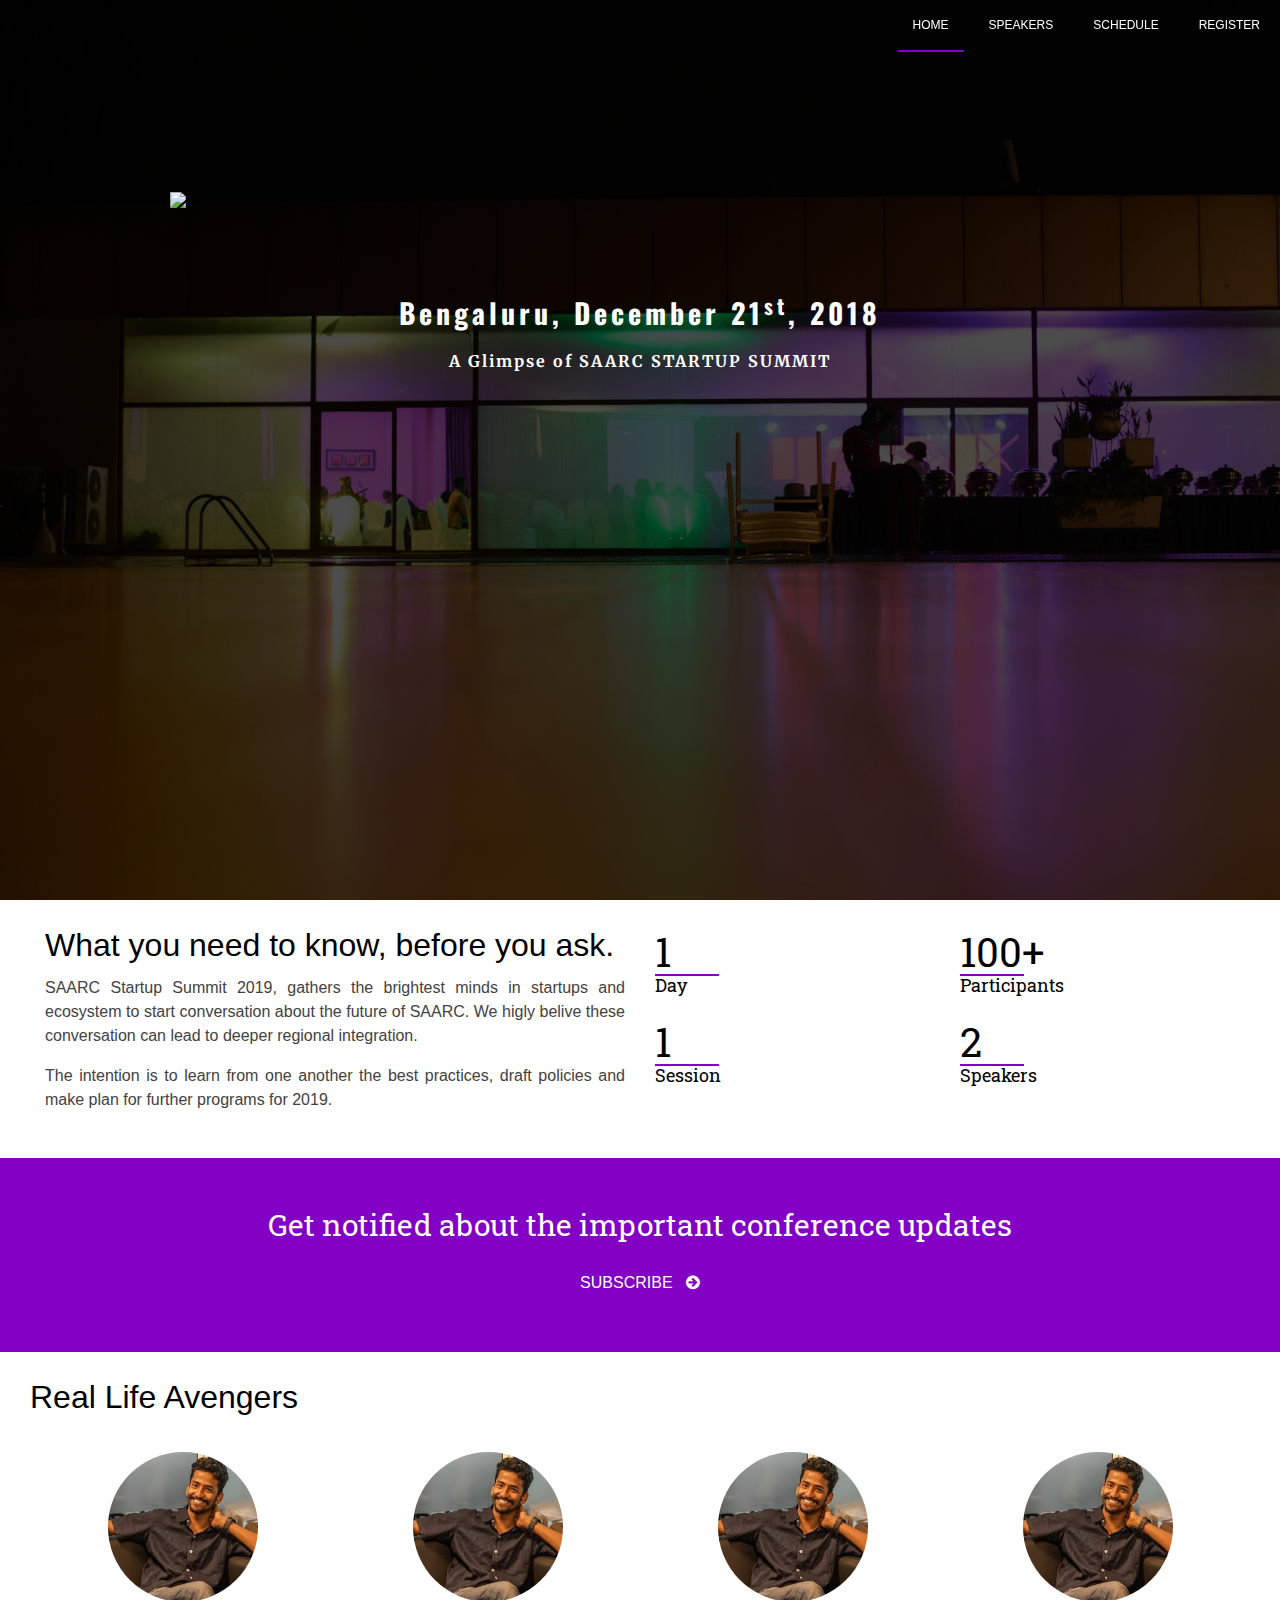
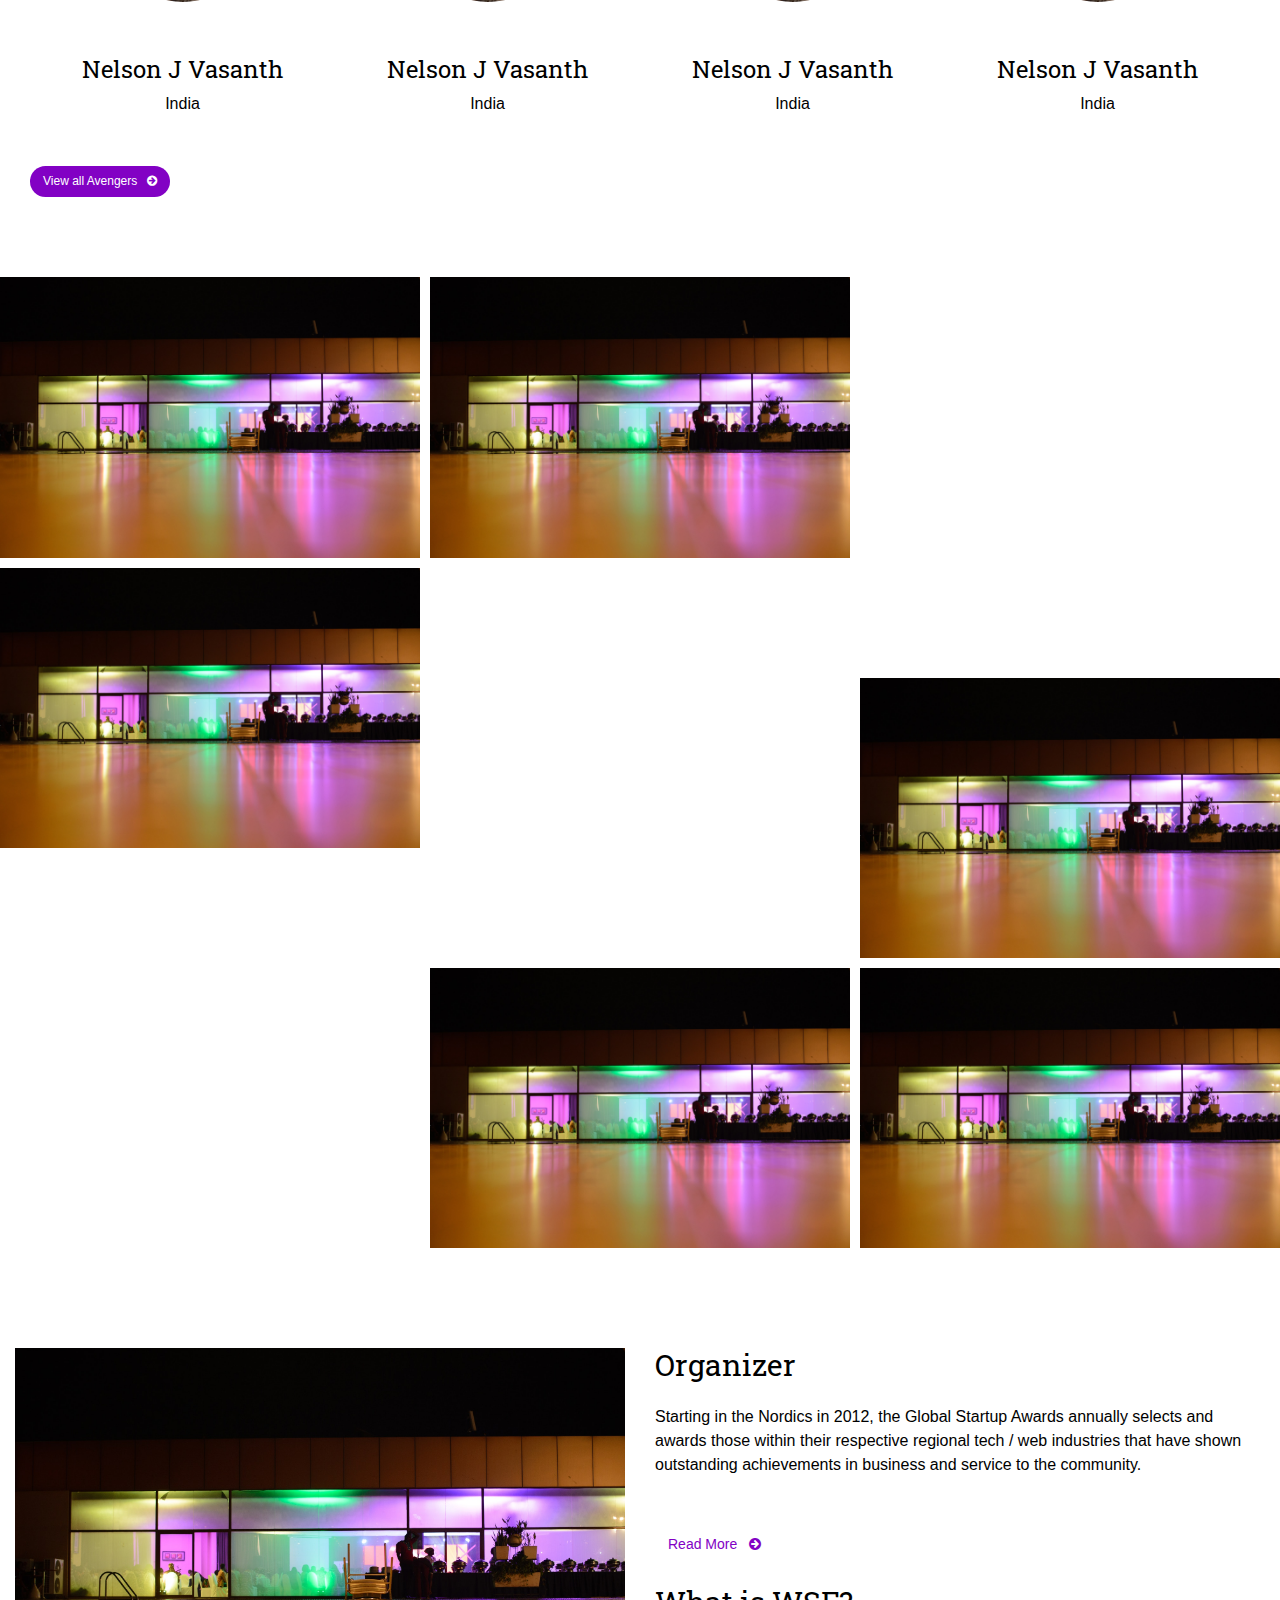
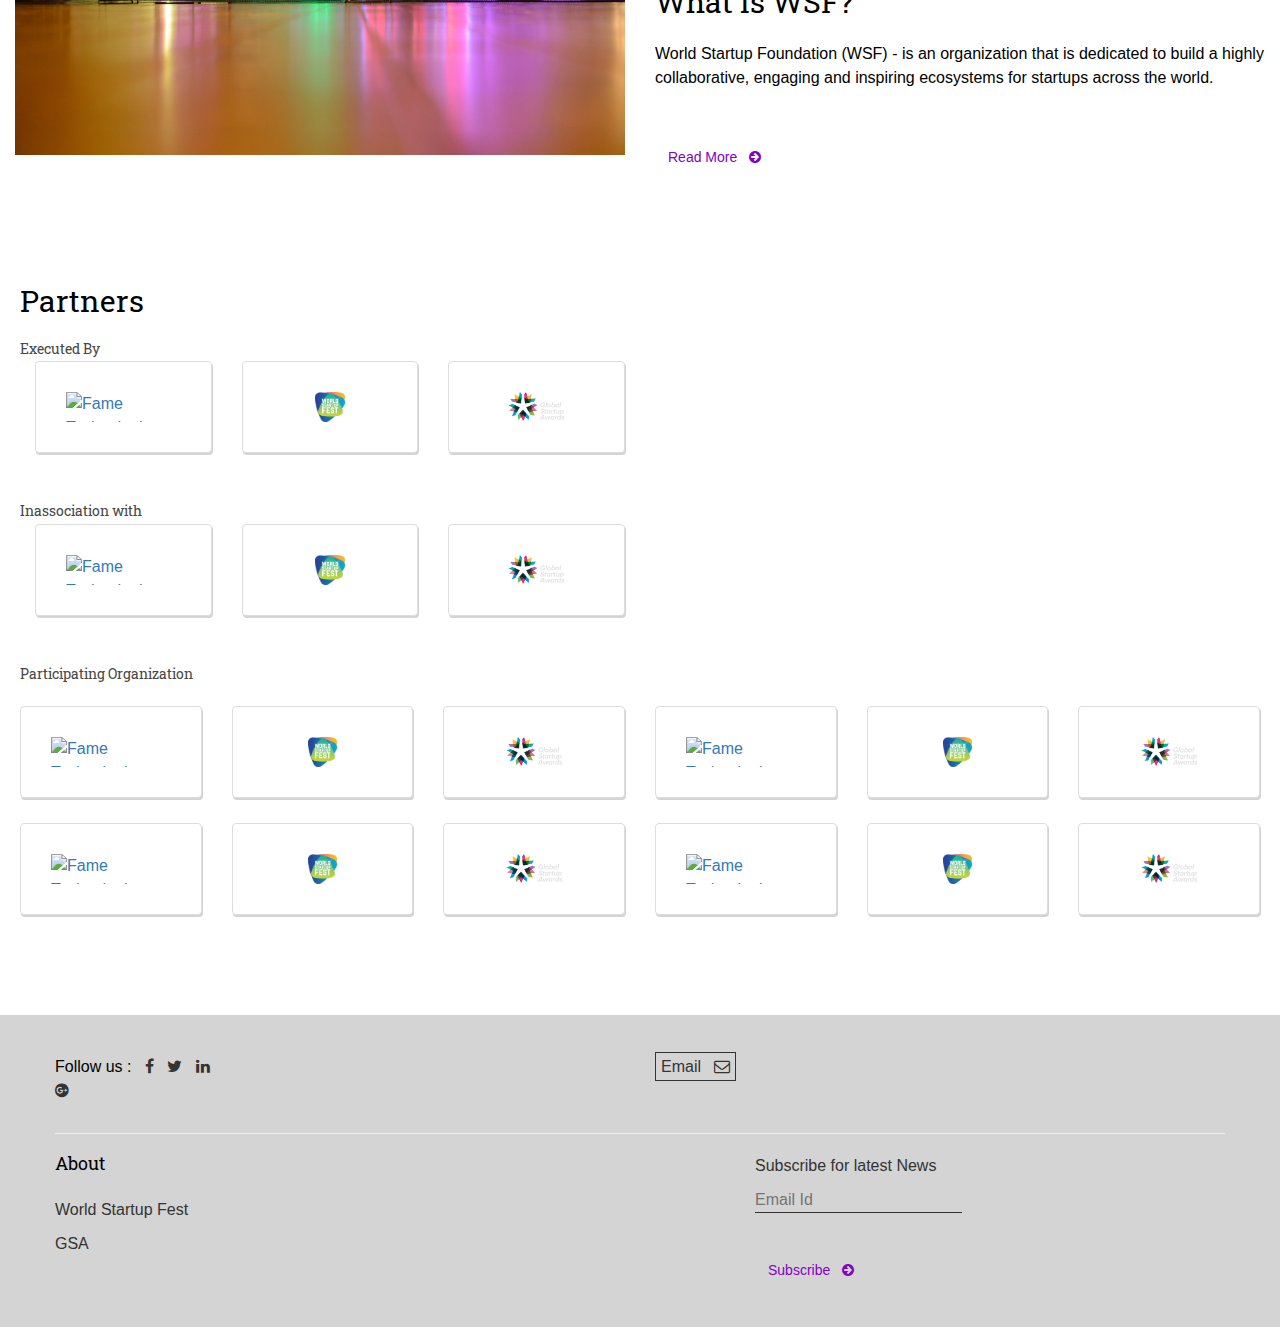
==== index.html @ 5919e517 "test19" ====
<!DOCTYPE html>
<html lang="en">

<head>
    <meta charset="UTF-8">
    <meta name="viewport" content="width=device-width, initial-scale=1.0, user-scalable=no">
    <meta http-equiv="X-UA-Compatible" content="ie=edge">
    <!-- Latest compiled and minified CSS -->
    <link rel="stylesheet" href="https://maxcdn.bootstrapcdn.com/bootstrap/3.3.7/css/bootstrap.min.css" integrity="sha384-BVYiiSIFeK1dGmJRAkycuHAHRg32OmUcww7on3RYdg4Va+PmSTsz/K68vbdEjh4u"
        crossorigin="anonymous">
        <link rel="stylesheet" href="css/style.css">
        <link href="https://stackpath.bootstrapcdn.com/font-awesome/4.7.0/css/font-awesome.min.css" rel="stylesheet" integrity="sha384-wvfXpqpZZVQGK6TAh5PVlGOfQNHSoD2xbE+QkPxCAFlNEevoEH3Sl0sibVcOQVnN" crossorigin="anonymous">
    <title>SAARC STARTUP SUMMIT</title>
    <style type="text/css">
        @import url('https://fonts.googleapis.com/css?family=Unlock');
        @import url('https://fonts.googleapis.com/css?family=Merriweather');
        @import url('https://fonts.googleapis.com/css?family=Oswald');
        *{
            margin: 0px;
            padding: 0px;
        }	
        .header{
            background: linear-gradient(rgba(0,0,0,0.7),rgba(0,0,0,0.7)),url(img/bg.jpeg);
            background-size: cover;
            background-attachment: fixed;
            background-repeat: no-repeat;
            width: 100%;
            height: 100vh;
        }
        .navbar .navbar-brand{
            color: white;
        }
        nav.white .navbar-brand{
            color: black;
        }
        .navbar{
            background-color: transparent;
            border-color: transparent;
        }
        nav.white .navbar-right li a{
            text-transform: uppercase;
            color: black;
            font-family:'Gill Sans', 'Gill Sans MT', Calibri, 'Trebuchet MS', sans-serif; 
            /* font-size: 13px; */
        }
         nav.white{
            background-color: white;
            transition: 0.7s linear;
        }
        .navbar .navbar-right li a{
            text-transform: uppercase;
            color: white;
            font-family:'Gill Sans', 'Gill Sans MT', Calibri, 'Trebuchet MS', sans-serif;
            font-size: 12px;
        }
        .navbar .navbar-right .active a{
            border-bottom: 2px solid #8201C4;
        }
        .navbar .navbar-right a:hover{
            border-bottom: 2px solid #8201C4;
            background-color: transparent;	
        }
        .content .container{
            padding-top: 15%;
        }
        .content .container img{
            margin: auto;
        }
        .content .container p{
            font-size: 28px;
            /* font-family: 'Unlock', cursive; */
            font-family: 'Oswald', sans-serif;
            font-weight: bold;
            display: block;
               padding-bottom: 0.5rem;
            letter-spacing: 4px;
            color: white;
            text-align: center;
        }
        .content .container #sub-text{
            font-family: 'Merriweather', serif;
            font-size: 16px;
            letter-spacing: 2px;
            color: white;
            text-align: center;
        }
        /* Media Queires */
        @media(max-width: 568px){
        .navbar .navbar-brand{
            color: white;
        }
        nav.white .navbar-brand{
            color: black;
        }
        .navbar{
            background-color: transparent;
            border-color: transparent;
        }
        .navbar .icon-bar{
            background-color: white;
            border-color: white;
        }
         nav.white{
            background-color: white;
            transition: 0.7s linear;
             box-shadow: 0 0 5px 0 #333;
        }
    
        nav.white .icon-bar{
            background-color: black;
            border-color: black;
        }
        .navbar .navbar-right li a{
            text-transform: uppercase;
            color: white;
            font-family:'Gill Sans', 'Gill Sans MT', Calibri, 'Trebuchet MS', sans-serif;
            font-size: 16px;
        }
        .content .container{
            padding-top: 40%;
        }
        .content .container img{
            margin: auto;
        }
        .content .container p{
            font-size: 28px;
            /* font-family: 'Unlock', cursive; */
            font-family: 'Oswald', sans-serif;
            font-weight: bold;
            display: block;
               padding-bottom: 0.5rem;
            letter-spacing: 4px;
            color: white;
            text-align: center;
        }
        .content .container #sub-text{
            font-family: 'Merriweather', serif;
            font-size: 16px;
            letter-spacing: 2px;
            color: white;
            text-align: center;
        }	
    }
        </style>
</head>

<body>

   <!-- Start of Header Section -->
	<section class="header">
            <nav class="navbar navbar-expand-lg navbar-fixed-top">
                <div class="container-fluid">
                    <div class="navbar-header">
                        <a class="navbar-brand" href="#">
                            <img src="img/saarclogo.png" style="height:30px" alt="" class="img-responsive">
                        </a>
                        <button type="button" class="navbar-toggle collapsed" data-toggle="collapse" data-target="#bs-example-navbar-collapse-1"
                        aria-expanded="false">
                            <span class="sr-only">Toggle navigation</span>
                            <span class="icon-bar"></span>
                            <span class="icon-bar"></span>
                            <span class="icon-bar"></span>
                        </button>
                    </div>
                    <div class="collapse navbar-collapse" id="bs-example-navbar-collapse-1">
                        <ul class="list-unstyled list-inline nav navbar-nav navbar-right">
                            <li class="active"><a href="#">Home</a></li>
                            <li><a href="speakers.html">Speakers</a></li>
                            <li><a href="schedule.html">Schedule</a></li>
                            <li><a href="">Register</a></li>
                        </ul>
                    </div>
                </div>
            </nav>
            <div class="content">
                <div class="container">
                    <img src="img/saarclogo.png" class="img-responsive img-fluid" style="height:100px">
                    <p>Bengaluru, December 21<sup>st</sup>, 2018</p>
                    <p id="sub-text">A Glimpse of SAARC STARTUP SUMMIT</p>
                </div>
            </div>
        </section>
        <!-- End of Header Section -->

    <!-- Info Section -->
    <section id="info">
        <div class="container-fluid">
            <div class="row">
                <div class="col-md-6">
                    <h1 class="container-title">What you need to know, before you ask.</h1> 
                    <p>SAARC Startup Summit 2019, gathers the brightest minds in startups and ecosystem to start conversation about the future of SAARC. We higly belive these conversation can lead to deeper regional integration.</p>
                    <p>The intention is to learn from one another the best practices, draft policies and make plan for further programs for 2019.</p>
                </div>
                <div class="col-md-6">
                    <div class="row">
                        <div class="col-md-6 col-xs-6">
                            <h1 id="number">1</h1>
                            <h4>Day</h4>
                        </div>
                        <div class="col-md-6 col-xs-6">
                            <h1 id="number">100+</h1>
                            <h4>Participants</h4>
                        </div>
                    </div>
                    <br>
                    <div class="row">
                        <div class="col-md-6 col-xs-6">
                            <h1 id="number">1</h1>
                            <h4>Session</h4>
                        </div>
                        <div class="col-md-6 col-xs-6">
                            <h1 id="number">2</h1>
                            <h4>Speakers</h4>
                        </div>
                    </div>
                </div>
            </div>
        </div>
    </section>
    <!-- End Of Info Section -->

    <!-- Section: Subscription -->
    <section id="subscription" style="padding:50px">
        <h2>Get notified about the important conference updates</h2> <br>
        <a class="btn" href="#subscribe">SUBSCRIBE &nbsp; <i class="fa fa-arrow-circle-right" aria-hidden="true"></i></a>
    </section>
    <!-- Section End: Subscription -->

    <!-- Speakers Section -->
    <section id="speaker">
       <div class="container-fluid">
           <div class="row">
               <h1 class="container-title">Real Life Avengers</h3>
                <div class="col-md-3 col-sm-6 col-xs-12" style="background-size: cover;
                background-position: center center;
                background-repeat: no-repeat;">
                    <img src="img/nelson.jpg" alt="" class="img-responsive" > <br>
                    <img class="img-responsive" src="img/famelogo.png" alt="" style="margin:auto; height: 30px; border-radius: 0 !important">
                    <h3 style="margin-bottom:10px">Nelson J Vasanth</h3>
                    <p>India</p>
                </div>
                <div class="col-md-3 col-sm-6 col-xs-12" style="background-size: cover;
                background-position: center center;
                background-repeat: no-repeat;">
                    <img src="img/nelson.jpg" alt="" class="img-responsive"> <br>
                    <img class="img-responsive" src="img/famelogo.png" alt="" style="margin:auto; height: 30px; border-radius: 0 !important">
                    <h3 style="margin-bottom:10px">Nelson J Vasanth</h3>
                    <p>India</p>
                </div>
                <div class="col-md-3 col-sm-6 col-xs-12" style="background-size: cover;
                background-position: center center;
                background-repeat: no-repeat;">
                    <img src="img/nelson.jpg" alt="" class="img-responsive"> <br>
                    <img class="img-responsive" src="img/famelogo.png" alt="" style="margin:auto; height: 30px; border-radius: 0 !important">
                    <h3 style="margin-bottom:10px">Nelson J Vasanth</h3>
                    <p>India</p>
                </div>
                <div class="col-md-3 col-sm-6 col-xs-12" style="background-size: cover;
                background-position: center center;
                background-repeat: no-repeat;">
                    <img src="img/nelson.jpg" alt="" class="img-responsive"> <br>
                    <img class="img-responsive" src="img/famelogo.png" alt="" style="margin:auto; height: 30px; border-radius: 0 !important">
                    <h3 style="margin-bottom:10px">Nelson J Vasanth</h3>
                    <p>India</p>
                </div>
               <br>
                <a class="btn" href="" style="margin-top:40px">View all Avengers &nbsp; <i class="fa fa-arrow-circle-right" aria-hidden="true"></i></a>
           </div>
       </div>
    </section>
    <!-- End OF Speaker Section -->

    <!-- Gallery Section -->
    <section id="gallery" style="margin:80px 0">
            <div class="wrapper">
                    <div class="one">
                        <img src="img/bg.jpeg" alt="" class="img-responsive">
                    </div>
                    <div class="two">
                            <img src="img/bg.jpeg" alt="" class="img-responsive">
                    </div>
                    <div class="three">
                            <img src="img/bg.jpeg" alt="" class="img-responsive">
                    </div>
                    <div class="four">
                            <img src="img/bg.jpeg" alt="" class="img-responsive">
                    </div>
                    <div class="five">
                            <img src="img/bg.jpeg" alt="" class="img-responsive">
                    </div>
                    <div class="six">
                            <img src="img/bg.jpeg" alt="" class="img-responsive">
                    </div>
                  </div>
    </section>
    <!-- End Of Gallery Section -->

    <!-- Organizer Section -->
    <Section id="organizer">
        <div class="container-fluid">
            <div class="row">
                
                <div class="col-md-6" style="margin-top:20px">
                 <img src="img/bg.jpeg" alt="" class="img-responsive">
                </div>
                
                <div class="col-md-6" style="margin-top:20px">
                    <h2>Organizer</h2>
                    <br>
                    <p>Starting in the Nordics in 2012, the Global Startup Awards annually selects and awards those within their respective regional tech / web industries that have shown outstanding achievements in business and service to the community.</p>
                    <a class="btn" href="http://www.globalstartupawards.com/" target="_blank" style="margin-top:40px; text-decoration: none; color:#8201C4">Read More &nbsp; <i class="fa fa-arrow-circle-right" aria-hidden="true"></i></a>
                    <br><br>
                    <h2>What is WSF?</h2>
                    <br>
                    <p>World Startup Foundation (WSF) - is an organization that is dedicated to build a highly collaborative, engaging and inspiring ecosystems for startups across the world.</p>
                    <a class="btn" href="http://worldstartupfest.com/" target="_blank" style="margin-top:40px; text-decoration: none; color:#8201C4">Read More &nbsp; <i class="fa fa-arrow-circle-right" aria-hidden="true"></i></a>
                </div>
            </div>
        </div>
    </Section>
    <!-- End OF Organizer Section -->

    <!-- Partners Section -->
    <section id="partners" style="margin:80px 20px">
        <div class="container-fluid">
            <div class="row" style="margin-top: 30px">
                <h2>Partners</h2> <br>
                <h5 style="color:#474747">Executed By</h5>
                <div class="col-md-2 col-sm-6 col-xs-6" style="margin-top:5px">
                        <a href="http://fametechnologies.in/" target="_blank"><div class="panel panel-default" style="align-items:center; padding:30px">
                      <img class="img-responsive" style="height:30px; margin:auto" src="img/famelogo.png" alt="Fame Technologies">
                    </div></a>
                </div>
                <div class="col-md-2 col-sm-6 col-xs-6" style="margin-top:5px">
                        <a href="http://worldstartupfest.com/" target="_blank">   <div class="panel panel-default" style="align-items:center; padding:30px">
                            <img class="img-responsive" style="height:30px; margin:auto" src="img/wsf.png" alt="World Startup Fest">
                        </div></a>
                    </div>
                    <div class="col-md-2 col-sm-6 col-xs-6" style="margin-top:5px">
                            <a href="http://www.globalstartupawards.com/" target="_blank">   <div class="panel panel-default" style="align-items:center; padding:30px">
                                    <img class="img-responsive" style="height:30px; margin:auto" src="img/gsa.png" alt="World Startup Fest">
                                </div></a>
                        </div>
            </div>
            <div class="row" style="margin-top: 30px">
                  
                    <h5 style="color:#474747">Inassociation with</h5>
                    <div class="col-md-2 col-sm-6 col-xs-6" style="margin-top:5px">
                            <a href="http://fametechnologies.in/" target="_blank"><div class="panel panel-default" style="align-items:center; padding:30px">
                          <img class="img-responsive" style="height:30px; margin:auto" src="img/famelogo.png" alt="Fame Technologies">
                        </div></a>
                    </div>
                    <div class="col-md-2 col-sm-6 col-xs-6" style="margin-top:5px">
                            <a href="http://worldstartupfest.com/" target="_blank">   <div class="panel panel-default" style="align-items:center; padding:30px">
                                <img class="img-responsive" style="height:30px; margin:auto" src="img/wsf.png" alt="World Startup Fest">
                            </div></a>
                        </div>
                        <div class="col-md-2 col-sm-6 col-xs-6" style="margin-top:5px">
                                <a href="http://www.globalstartupawards.com/" target="_blank">   <div class="panel panel-default" style="align-items:center; padding:30px">
                                        <img class="img-responsive" style="height:30px; margin:auto" src="img/gsa.png" alt="World Startup Fest">
                                    </div></a>
                            </div>
                </div>
                <div class="row" style="margin-top: 30px">
                  
                        <h5 style="color:#474747">Participating Organization</h5>
                        <div class="row" style="margin-top:20px">
                        <div class="col-md-2 col-sm-6 col-xs-6" style="margin-top:5px">
                                <a href="http://fametechnologies.in/" target="_blank"><div class="panel panel-default" style="align-items:center; padding:30px">
                              <img class="img-responsive" style="height:30px; margin:auto" src="img/famelogo.png" alt="Fame Technologies">
                            </div></a>
                        </div>
                        <div class="col-md-2 col-sm-6 col-xs-6" style="margin-top:5px">
                                <a href="http://worldstartupfest.com/" target="_blank">   <div class="panel panel-default" style="align-items:center; padding:30px">
                                    <img class="img-responsive" style="height:30px; margin:auto" src="img/wsf.png" alt="World Startup Fest">
                                </div></a>
                            </div>
                            <div class="col-md-2 col-sm-6 col-xs-6" style="margin-top:5px">
                                    <a href="http://www.globalstartupawards.com/" target="_blank">   <div class="panel panel-default" style="align-items:center; padding:30px">
                                            <img class="img-responsive" style="height:30px; margin:auto" src="img/gsa.png" alt="World Startup Fest">
                                        </div></a>
                                </div>
                                <div class="col-md-2 col-sm-6 col-xs-6" style="margin-top:5px">
                                        <a href="http://fametechnologies.in/" target="_blank"><div class="panel panel-default" style="align-items:center; padding:30px">
                                      <img class="img-responsive" style="height:30px; margin:auto" src="img/famelogo.png" alt="Fame Technologies">
                                    </div></a>
                                </div>
                                <div class="col-md-2 col-sm-6 col-xs-6" style="margin-top:5px">
                                        <a href="http://worldstartupfest.com/" target="_blank">   <div class="panel panel-default" style="align-items:center; padding:30px">
                                            <img class="img-responsive" style="height:30px; margin:auto" src="img/wsf.png" alt="World Startup Fest">
                                        </div></a>
                                    </div>
                                    <div class="col-md-2 col-sm-6 col-xs-6" style="margin-top:5px">
                                            <a href="http://www.globalstartupawards.com/" target="_blank">   <div class="panel panel-default" style="align-items:center; padding:30px">
                                                    <img class="img-responsive" style="height:30px; margin:auto" src="img/gsa.png" alt="World Startup Fest">
                                                </div></a>
                                        </div>
                                    </div>
                                    <div class="row">
                                            <div class="col-md-2 col-sm-6 col-xs-6" style="margin-top:5px">
                                                    <a href="http://fametechnologies.in/" target="_blank"><div class="panel panel-default" style="align-items:center; padding:30px">
                                                  <img class="img-responsive" style="height:30px; margin:auto" src="img/famelogo.png" alt="Fame Technologies">
                                                </div></a>
                                            </div>
                                            <div class="col-md-2 col-sm-6 col-xs-6" style="margin-top:5px">
                                                    <a href="http://worldstartupfest.com/" target="_blank">   <div class="panel panel-default" style="align-items:center; padding:30px">
                                                        <img class="img-responsive" style="height:30px; margin:auto" src="img/wsf.png" alt="World Startup Fest">
                                                    </div></a>
                                                </div>
                                                <div class="col-md-2 col-sm-6 col-xs-6" style="margin-top:5px">
                                                        <a href="http://www.globalstartupawards.com/" target="_blank">   <div class="panel panel-default" style="align-items:center; padding:30px">
                                                                <img class="img-responsive" style="height:30px; margin:auto" src="img/gsa.png" alt="World Startup Fest">
                                                            </div></a>
                                                    </div>
                                                    <div class="col-md-2 col-sm-6 col-xs-6" style="margin-top:5px">
                                                            <a href="http://fametechnologies.in/" target="_blank"><div class="panel panel-default" style="align-items:center; padding:30px">
                                                          <img class="img-responsive" style="height:30px; margin:auto" src="img/famelogo.png" alt="Fame Technologies">
                                                        </div></a>
                                                    </div>
                                                    <div class="col-md-2 col-sm-6 col-xs-6" style="margin-top:5px">
                                                            <a href="http://worldstartupfest.com/" target="_blank">   <div class="panel panel-default" style="align-items:center; padding:30px">
                                                                <img class="img-responsive" style="height:30px; margin:auto" src="img/wsf.png" alt="World Startup Fest">
                                                            </div></a>
                                                        </div>
                                                        <div class="col-md-2 col-sm-6 col-xs-6" style="margin-top:5px">
                                                                <a href="http://www.globalstartupawards.com/" target="_blank">   <div class="panel panel-default" style="align-items:center; padding:30px">
                                                                        <img class="img-responsive" style="height:30px; margin:auto" src="img/gsa.png" alt="World Startup Fest">
                                                                    </div></a>
                                                            </div>
                                                        </div>
                    </div>
        </div>
    </section>
    <!-- End Of Partners Section -->

    <!-- Footer Section -->
    <section id="footer" style="margin-bottom:0">
        <div class="container-fluid">
            <div class="row">
                <div class="col-md-2">
                    <p style="font-family:'Gill Sans', 'Gill Sans MT', Calibri, 'Trebuchet MS', sans-serif">Follow us : &nbsp; <a href="#"><i class="fa fa-facebook" aria-hidden="true"></i></a> &nbsp; <a href="#"><i class="fa fa-twitter" aria-hidden="true"></i></a> &nbsp; <a href="#"><i class="fa fa-linkedin" aria-hidden="true"></i></a> &nbsp; <a href="#"><i class="fa fa-google-plus-official" aria-hidden="true"></i></a> &nbsp; &nbsp;</p>
                    
                </div>
                <div class="col-md-2"></div>
                <div class="col-md-2"></div>
                <div class="col-md-2">
                    <p class="mail"><a href="mailto:hkhudania@gmail.com" target="_top">Email &nbsp; <i class="fa fa-envelope-o" aria-hidden="true"></i></a></p>
                </div>
            </div>
            <hr>
            <div class="row">
                <div class="col-md-4">
                    <h4>About</h4> <br>
                    <p><a href="">World Startup Fest</a></p>
                    <p><a href="">GSA</a></p>
                </div>
                <div class="col-md-3"></div>
                <div class="col-md-5">
                    <p style="color:#333;">Subscribe for latest News</p>
                    <input id="subscribe" type="email" name="email" id="email" placeholder="Email Id"> <br>
                    <a class="btn" href="#" target="_blank" style="margin-top:40px; text-decoration: none; color:#8201C4">Subscribe &nbsp; <i class="fa fa-arrow-circle-right" aria-hidden="true"></i></a>
                </div>
            </div>
        </div>
    </section>
    <!-- End Of Footer Section -->



    <!-- jQuery (necessary for Bootstrap's JavaScript plugins) -->
    <script src="https://ajax.googleapis.com/ajax/libs/jquery/1.12.4/jquery.min.js"></script>
    <!-- Latest compiled and minified JavaScript -->
    <script src="https://maxcdn.bootstrapcdn.com/bootstrap/3.3.7/js/bootstrap.min.js" integrity="sha384-Tc5IQib027qvyjSMfHjOMaLkfuWVxZxUPnCJA7l2mCWNIpG9mGCD8wGNIcPD7Txa"
        crossorigin="anonymous"></script>
        <script type="text/javascript">
            $(document).ready(function(){
                $(window).scroll(function() {
                  if ($(document).scrollTop() > 50) {
                    $('.navbar').addClass('white');
                  } else {
                    $('.navbar').removeClass('white');
                  }
            });
            });
            
    
        </script>    

</body>

</html>
---- css/style.css ----
@import url('https://fonts.googleapis.com/css?family=Unlock');
@import url('https://fonts.googleapis.com/css?family=Merriweather');
@import url('https://fonts.googleapis.com/css?family=Oswald');
@import url('https://fonts.googleapis.com/css?family=Roboto+Slab');


*{
    box-sizing: border-box;
}

*, *::after, *::before{
    box-sizing: border-box;
    -moz-osx-font-smoothing: grayscale;
    -webkit-font-smoothing: antialiased;
}

body{
    margin:0;
    /* font-family: 'Segoe UI', Tahoma, Geneva, Verdana, sans-serif; */
    /* font-size: 1rem; */
   
    color: #000;
    overflow-x: hidden;
    font-family: 'Roboto', 'Helvetica Neue', Helvetica, Arial, sans-serif;
    font-size: 16px;
    line-height: 1.5;
}

h1,h2,h3,h4,h5{
    margin: 0;
    font-family: 'Roboto Slab', serif;
    font-weight: normal;
}

section{
    margin-bottom: 30px;
}

/* Header Image CSS */
header{
    margin-bottom: 50px !important;
}
.v-header{
    height: 100vh;
    display: flex;
    align-items: center;
    color: #fff;
}

.container{
    max-width: 960px;
    padding-left: 1rem;
    padding-right: 1rem;
    margin: auto;
    text-align: center;
}

.fullscreen-video-wrap{
    position: absolute;
    top:0;
    left: 0;
    width: 100%;
    height: 100vh;
    overflow: hidden;

}

.fullscreen-video-wrap img{
    width: 100vw;
    height: 100vh;
    

}

.header-overlay{
    height: 100vh;
    width: 100vw;
    position: absolute;
    top: 0;
    left: 0;
    background: #333;
    z-index: 1;
    opacity: 0.80;

}

.header-content{
    z-index: 2;
   
}

.header-content h1{
    font-size: 50px;
    margin-bottom: 0;
}


.header-content p{
    font-size: 28px;
    /* font-family: 'Unlock', cursive; */
    font-family: 'Oswald', sans-serif;
    font-weight: bold;
    display: block;
    padding-bottom: 0.5rem;
    letter-spacing: 4px
}

.header-content #sub-text{
    font-family: 'Merriweather', serif;
    font-size: 16px;
    letter-spacing: 2px
}

/* End Of Header Image CSS */

/* Info Section */
#info .container-fluid, #speaker .container-fluid{
    text-align: justify !important;
    margin: 0 30px;
}
.container-title{
    margin-bottom: 24px;
    padding: 0;
    font-size: 32px;
    line-height: 30px;
    font-weight: 500;
    margin: 0;
    font-family: "Product Sans", arial, sans-serif;
    
}

#info p{
    display: block;
    margin-block-start: 1em;
    margin-block-end: 1em;
    margin-inline-start: 0px;
    margin-inline-end: 0px;
    color: #424242;

}

#number{
    font-size: 40px;
    color: #000;
}

#number::after{
    content: "";
    display: block;
    height: 2px;
    width: 64px;
    background-color: #8201C4

}
/* End of Info Section */

/* Subscription Section */
#subscription{
    background-color: #8201C4;
    padding: 30px;
    color: #fff;
    text-align: center;
}

#subscription a{
    text-decoration: none;
    color:#fff;
    font-size: 16px;
    font-family: 'Segoe UI', Tahoma, Geneva, Verdana, sans-serif
}

#subscription a:hover{
    text-decoration: none;
    color:#fff;
    border: 1px solid #333;
    font-size: 16px;
    font-family: 'Segoe UI', Tahoma, Geneva, Verdana, sans-serif
}
/* End Of Subscription Section */

/* Speakers */
#speaker .col-md-3, #speaker .col-xs-6{
    margin-top:40px;
}

#speaker img{
    border-radius:50%; 
    height: 150px; 
    margin:auto
}

#speaker h3, #speaker p{
    text-align: center;
}

#speaker .btn{
    text-decoration: none;
    color:#fff;
    background-color: #8201C4;
    border-radius: 40px;
    font-size: 12px;
    font-family: 'Segoe UI', Tahoma, Geneva, Verdana, sans-serif
}



@media(max-width:400px){
    #speaker img{
        height:120px
    }
}
/* End Of Speakers */

/* Gallery */
.wrapper {
    display: grid;
    grid-template-columns: repeat(3, 1fr);
    grid-gap: 10px;
    grid-auto-rows: minmax(100px, auto);
  }
  .one {
    grid-column: 1 / 2;
    grid-row: 1;
  }
  .two { 
    grid-column: 2 / 2;
    grid-row: 1;
  }
  .three {
    grid-column: 1;
    grid-row: 2 / 5;
  }
  .four {
    grid-column: 3;
    grid-row: 3;
  }
  .five {
    grid-column: 2;
    grid-row: 4;
  }
  .six {
    grid-column: 3;
    grid-row: 4;
  }
/* End Of Gallery */

/* Partners */

#partners a .panel{
    box-shadow: #d4d4d4 1px 2px;
}

#partners a .panel:hover{
    box-shadow: #b3b3b3 2px 4px;
}



/* End Of Partners */

/* Footer Section */
#footer{
    background: #d4d4d4;
    padding:40px
}

#footer .mail a{
    color:#333; 
    font-family:'Gill Sans', 'Gill Sans MT', Calibri, 'Trebuchet MS', sans-serif; 
    text-decoration: none; 
    border:1px #333 solid; 
    padding: 5px;
}

#footer .mail a:hover{
    color:#8201C4; 
    border:2px #8201C4 solid; 
    background: #d4d4d4;
    text-decoration: none;
   
}

#footer p a{
    
    text-decoration: none;
    color: #333
}

#footer p a:hover{
    text-decoration: underline;
}

#footer input{
    border: 0;
    outline: 0;
    background: transparent;
    border-bottom: 1px solid #333;
}
/* End Of Footer Section */


/* Speaker Page */

.speaker_page .panel{
    box-shadow: #d4d4d4 1px 2px;
}

.speaker_page .panel:hover{
    box-shadow: #d4d4d4 2px 2px 2px 2px;
}

/* End Of Speaker Page */



.session-icon {
    --iron-icon-width: 88px;
    --iron-icon-height: 88px;
    --iron-icon-fill-color: var(--border-light-color);
    position: absolute;
    right: 40px;
    bottom: -4px;
}
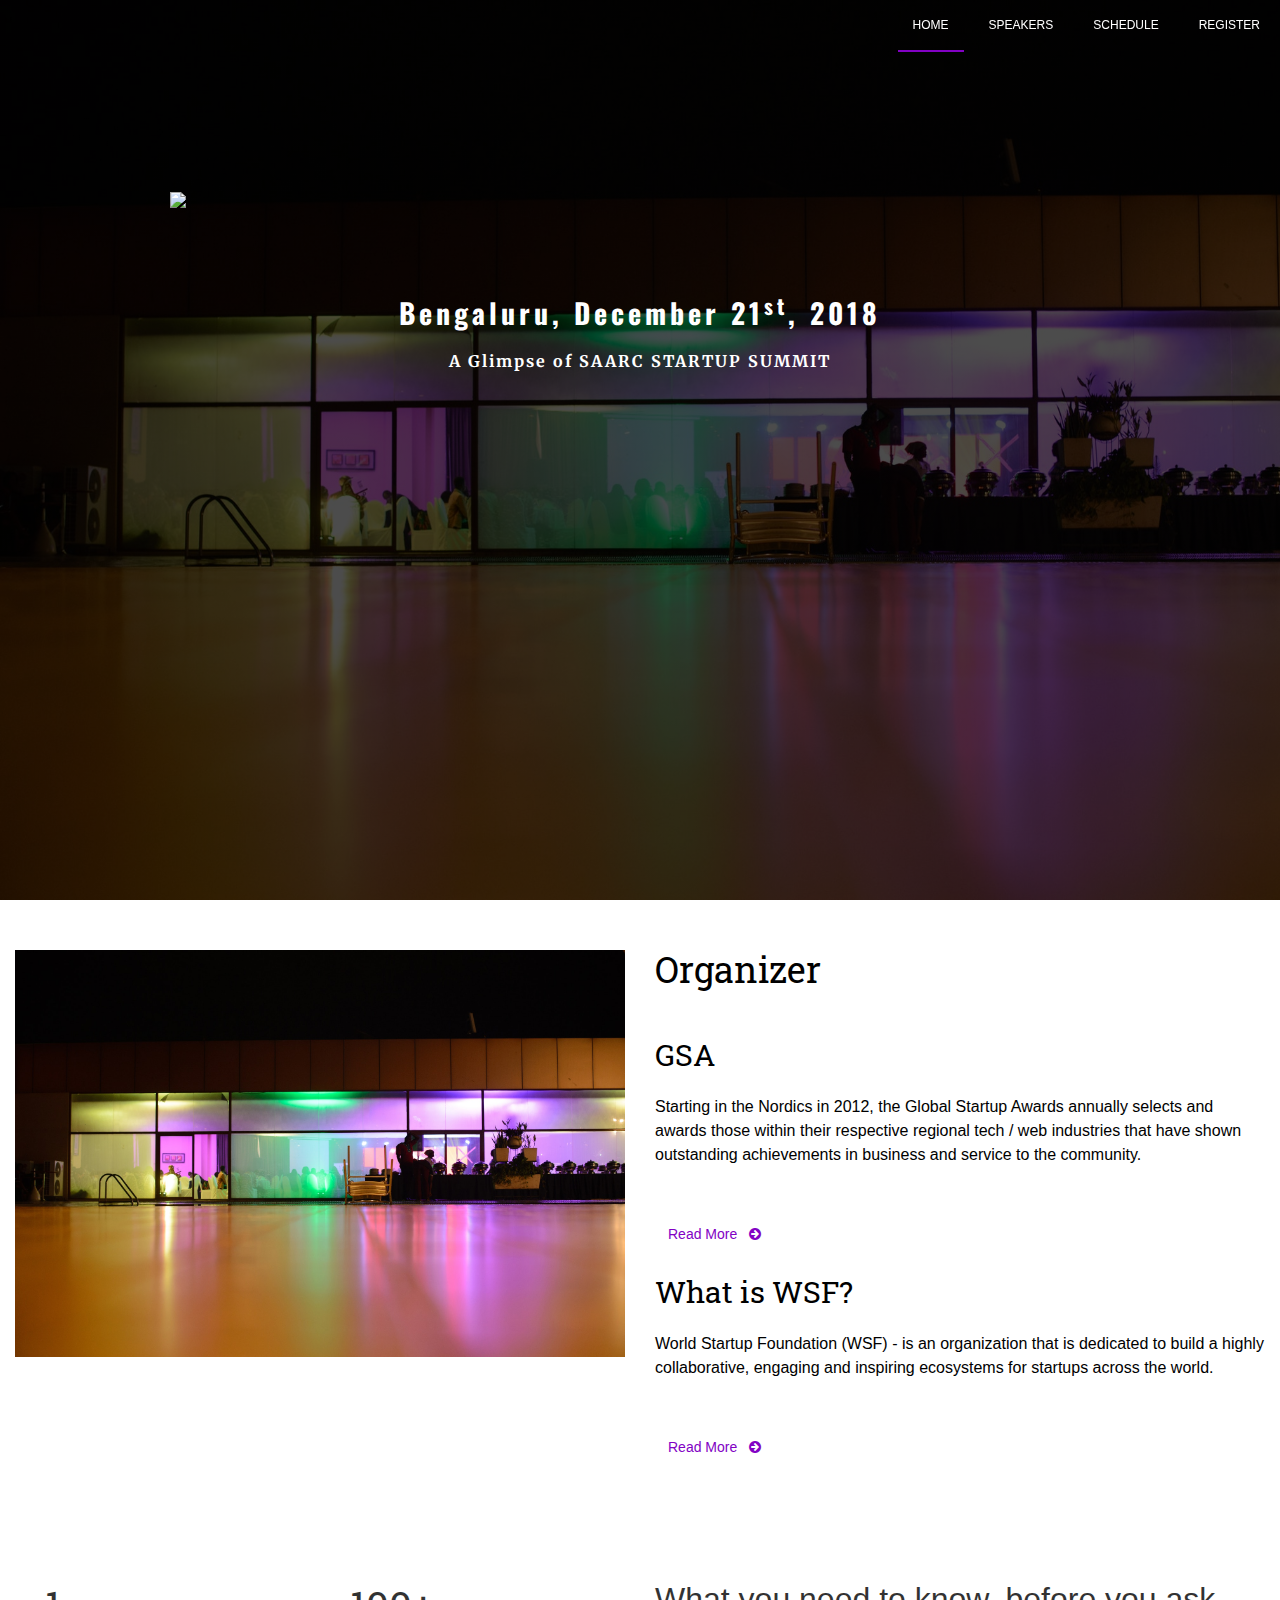
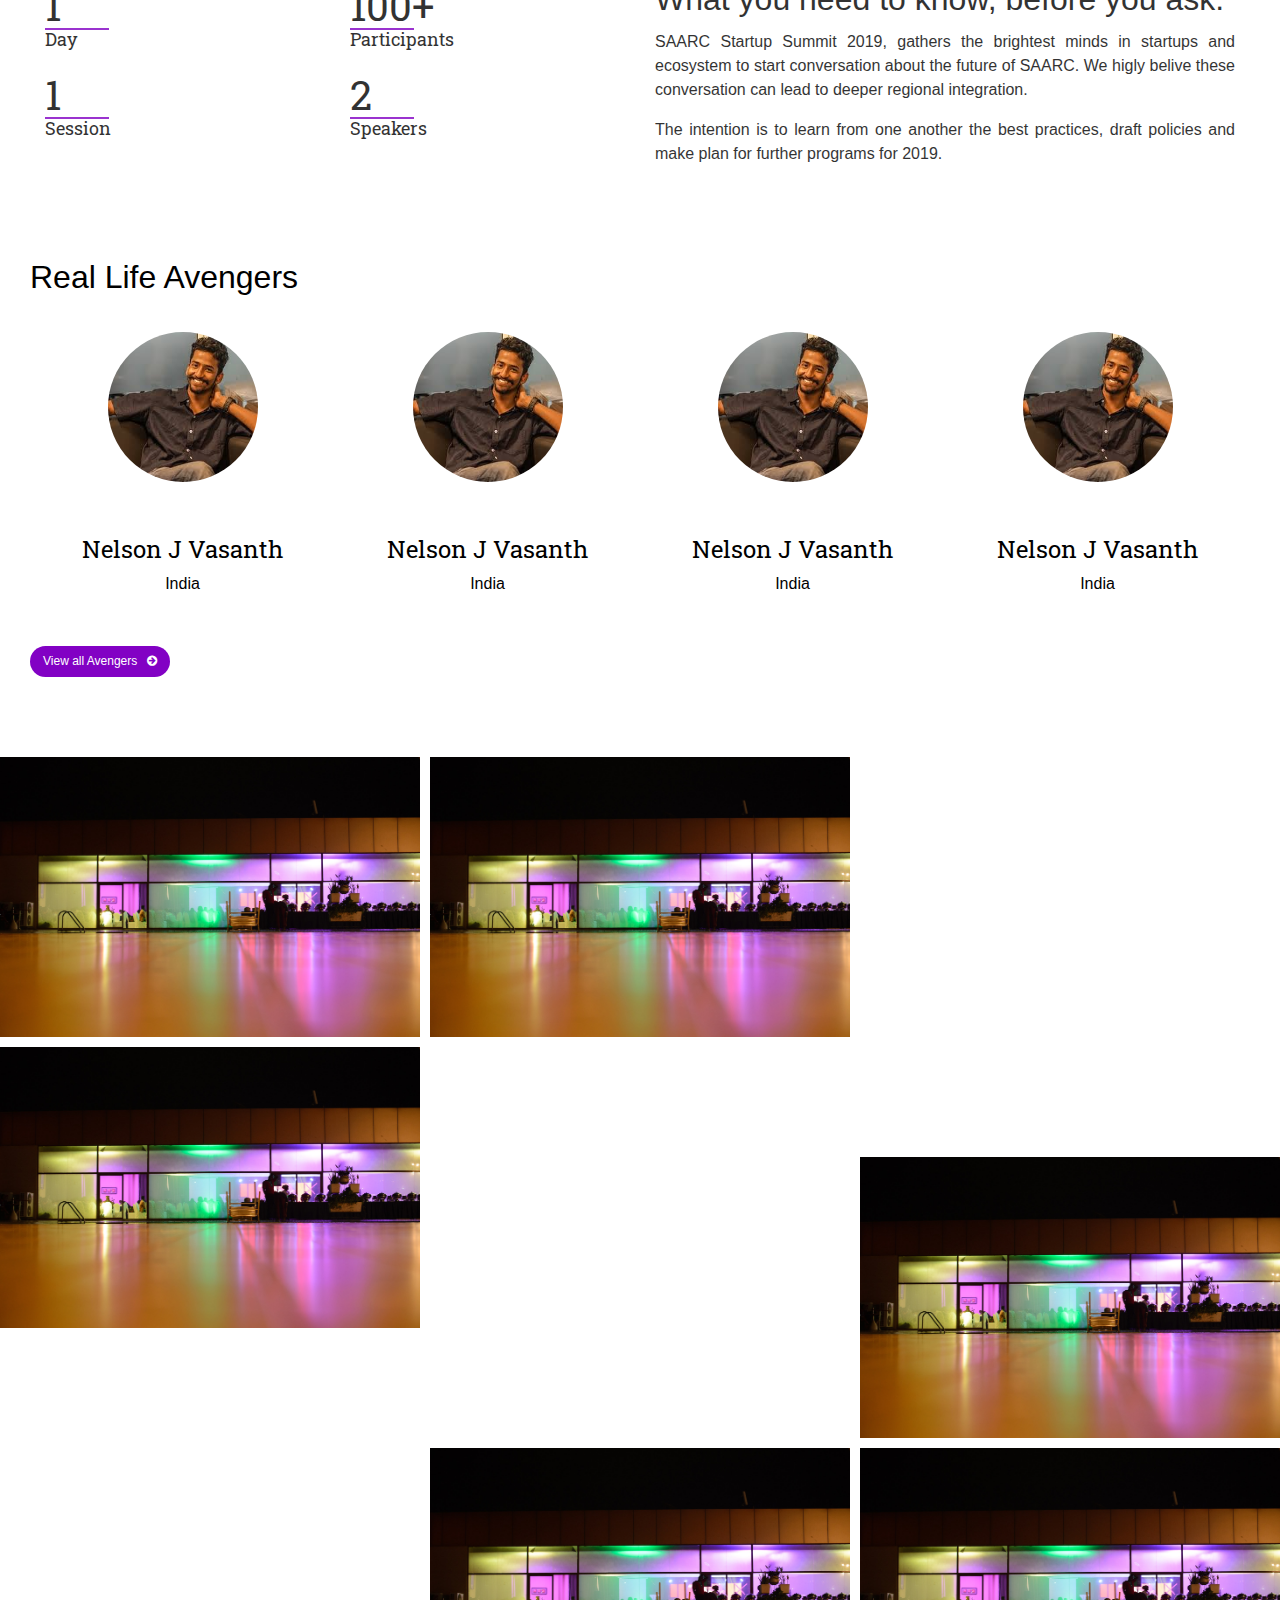
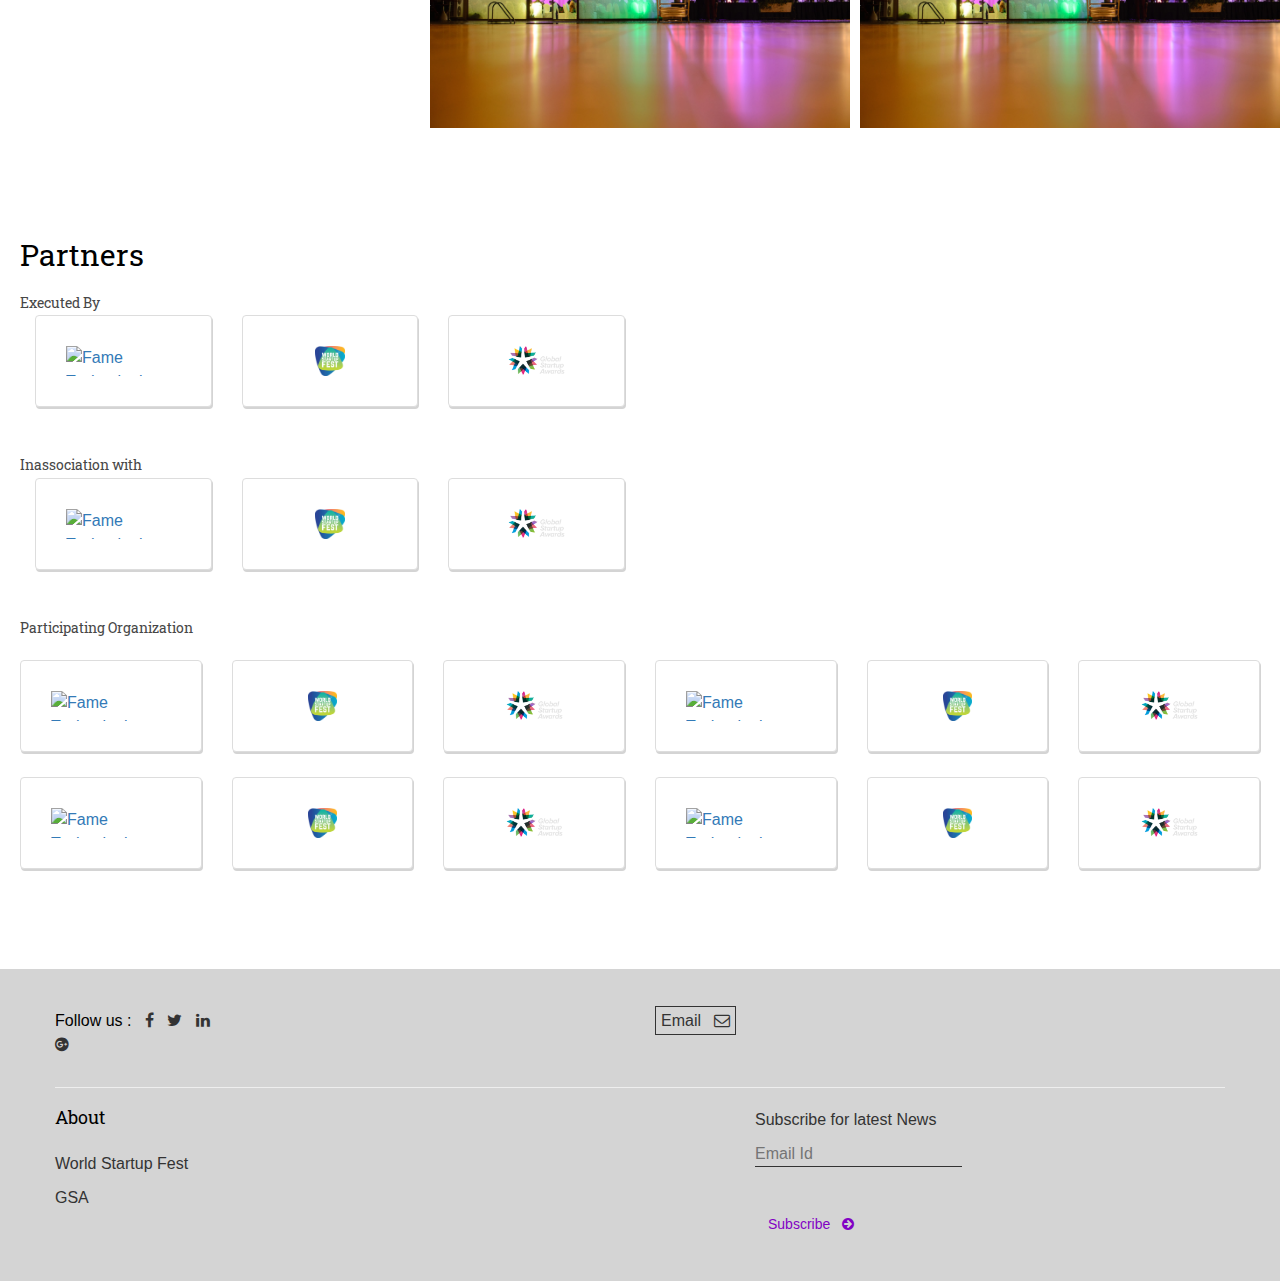
==== commit 53f48922: "test23" ====
--- a/index.html
+++ b/index.html
@@ -141,6 +141,17 @@
             text-align: center;
         }	
     }
+
+#info{
+    background: url("img/bg1.jpg");
+    background-attachment: fixed;
+    background-position: center;
+    background-repeat: no-repeat;
+    background-size: cover;
+    opacity: 0.8;
+    color:#000 !important;
+}
+
         </style>
 </head>
 
@@ -182,48 +193,78 @@
         </section>
         <!-- End of Header Section -->
 
+        <!-- Organizer Section -->
+    <Section id="organizer">
+            <div class="container-fluid">
+                <div class="row">
+                    
+                    <div class="col-md-6" style="margin-top:20px">
+                     <img src="img/bg.jpeg" alt="" class="img-responsive">
+                    </div>
+                    
+                    <div class="col-md-6" style="margin-top:20px">
+                        <h1>Organizer</h1> <br> <br>
+                        <h2>GSA</h2>
+                        <br>
+                        <p>Starting in the Nordics in 2012, the Global Startup Awards annually selects and awards those within their respective regional tech / web industries that have shown outstanding achievements in business and service to the community.</p>
+                        <a class="btn" href="http://www.globalstartupawards.com/" target="_blank" style="margin-top:40px; text-decoration: none; color:#8201C4">Read More &nbsp; <i class="fa fa-arrow-circle-right" aria-hidden="true"></i></a>
+                        <br><br>
+                        <h2>What is WSF?</h2>
+                        <br>
+                        <p>World Startup Foundation (WSF) - is an organization that is dedicated to build a highly collaborative, engaging and inspiring ecosystems for startups across the world.</p>
+                        <a class="btn" href="http://worldstartupfest.com/" target="_blank" style="margin-top:40px; text-decoration: none; color:#8201C4">Read More &nbsp; <i class="fa fa-arrow-circle-right" aria-hidden="true"></i></a>
+                    </div>
+                </div>
+            </div>
+        </Section>
+        <!-- End OF Organizer Section -->
+
     <!-- Info Section -->
-    <section id="info">
+    <section id="info" style="padding:50px 0; margin-top:50px">
         <div class="container-fluid">
+           
             <div class="row">
-                <div class="col-md-6">
+                    <div class="col-md-6" style="margin-top:20px">
+                            <div class="row">
+                                <div class="col-md-6 col-xs-6">
+                                    <h1 id="number">1</h1>
+                                    <h4>Day</h4>
+                                </div>
+                                <div class="col-md-6 col-xs-6">
+                                    <h1 id="number">100+</h1>
+                                    <h4>Participants</h4>
+                                </div>
+                            </div>
+                            <br>
+                            <div class="row">
+                                <div class="col-md-6 col-xs-6">
+                                    <h1 id="number">1</h1>
+                                    <h4>Session</h4>
+                                </div>
+                                <div class="col-md-6 col-xs-6">
+                                    <h1 id="number">2</h1>
+                                    <h4>Speakers</h4>
+                                </div>
+                            </div>
+                        </div>
+                <div class="col-md-6" style="margin-top:20px">
                     <h1 class="container-title">What you need to know, before you ask.</h1> 
-                    <p>SAARC Startup Summit 2019, gathers the brightest minds in startups and ecosystem to start conversation about the future of SAARC. We higly belive these conversation can lead to deeper regional integration.</p>
-                    <p>The intention is to learn from one another the best practices, draft policies and make plan for further programs for 2019.</p>
-                </div>
-                <div class="col-md-6">
-                    <div class="row">
-                        <div class="col-md-6 col-xs-6">
-                            <h1 id="number">1</h1>
-                            <h4>Day</h4>
-                        </div>
-                        <div class="col-md-6 col-xs-6">
-                            <h1 id="number">100+</h1>
-                            <h4>Participants</h4>
-                        </div>
-                    </div>
-                    <br>
-                    <div class="row">
-                        <div class="col-md-6 col-xs-6">
-                            <h1 id="number">1</h1>
-                            <h4>Session</h4>
-                        </div>
-                        <div class="col-md-6 col-xs-6">
-                            <h1 id="number">2</h1>
-                            <h4>Speakers</h4>
-                        </div>
-                    </div>
-                </div>
+                    <p style="color:#000">SAARC Startup Summit 2019, gathers the brightest minds in startups and ecosystem to start conversation about the future of SAARC. We higly belive these conversation can lead to deeper regional integration.</p>
+                    <p style="color:#000">The intention is to learn from one another the best practices, draft policies and make plan for further programs for 2019.</p>
+                </div>
+               
             </div>
         </div>
     </section>
     <!-- End Of Info Section -->
 
+    
+
     <!-- Section: Subscription -->
-    <section id="subscription" style="padding:50px">
+    <!-- <section id="subscription" style="padding:50px">
         <h2>Get notified about the important conference updates</h2> <br>
         <a class="btn" href="#subscribe">SUBSCRIBE &nbsp; <i class="fa fa-arrow-circle-right" aria-hidden="true"></i></a>
-    </section>
+    </section> -->
     <!-- Section End: Subscription -->
 
     <!-- Speakers Section -->
@@ -295,30 +336,7 @@
     </section>
     <!-- End Of Gallery Section -->
 
-    <!-- Organizer Section -->
-    <Section id="organizer">
-        <div class="container-fluid">
-            <div class="row">
-                
-                <div class="col-md-6" style="margin-top:20px">
-                 <img src="img/bg.jpeg" alt="" class="img-responsive">
-                </div>
-                
-                <div class="col-md-6" style="margin-top:20px">
-                    <h2>Organizer</h2>
-                    <br>
-                    <p>Starting in the Nordics in 2012, the Global Startup Awards annually selects and awards those within their respective regional tech / web industries that have shown outstanding achievements in business and service to the community.</p>
-                    <a class="btn" href="http://www.globalstartupawards.com/" target="_blank" style="margin-top:40px; text-decoration: none; color:#8201C4">Read More &nbsp; <i class="fa fa-arrow-circle-right" aria-hidden="true"></i></a>
-                    <br><br>
-                    <h2>What is WSF?</h2>
-                    <br>
-                    <p>World Startup Foundation (WSF) - is an organization that is dedicated to build a highly collaborative, engaging and inspiring ecosystems for startups across the world.</p>
-                    <a class="btn" href="http://worldstartupfest.com/" target="_blank" style="margin-top:40px; text-decoration: none; color:#8201C4">Read More &nbsp; <i class="fa fa-arrow-circle-right" aria-hidden="true"></i></a>
-                </div>
-            </div>
-        </div>
-    </Section>
-    <!-- End OF Organizer Section -->
+    
 
     <!-- Partners Section -->
     <section id="partners" style="margin:80px 20px">
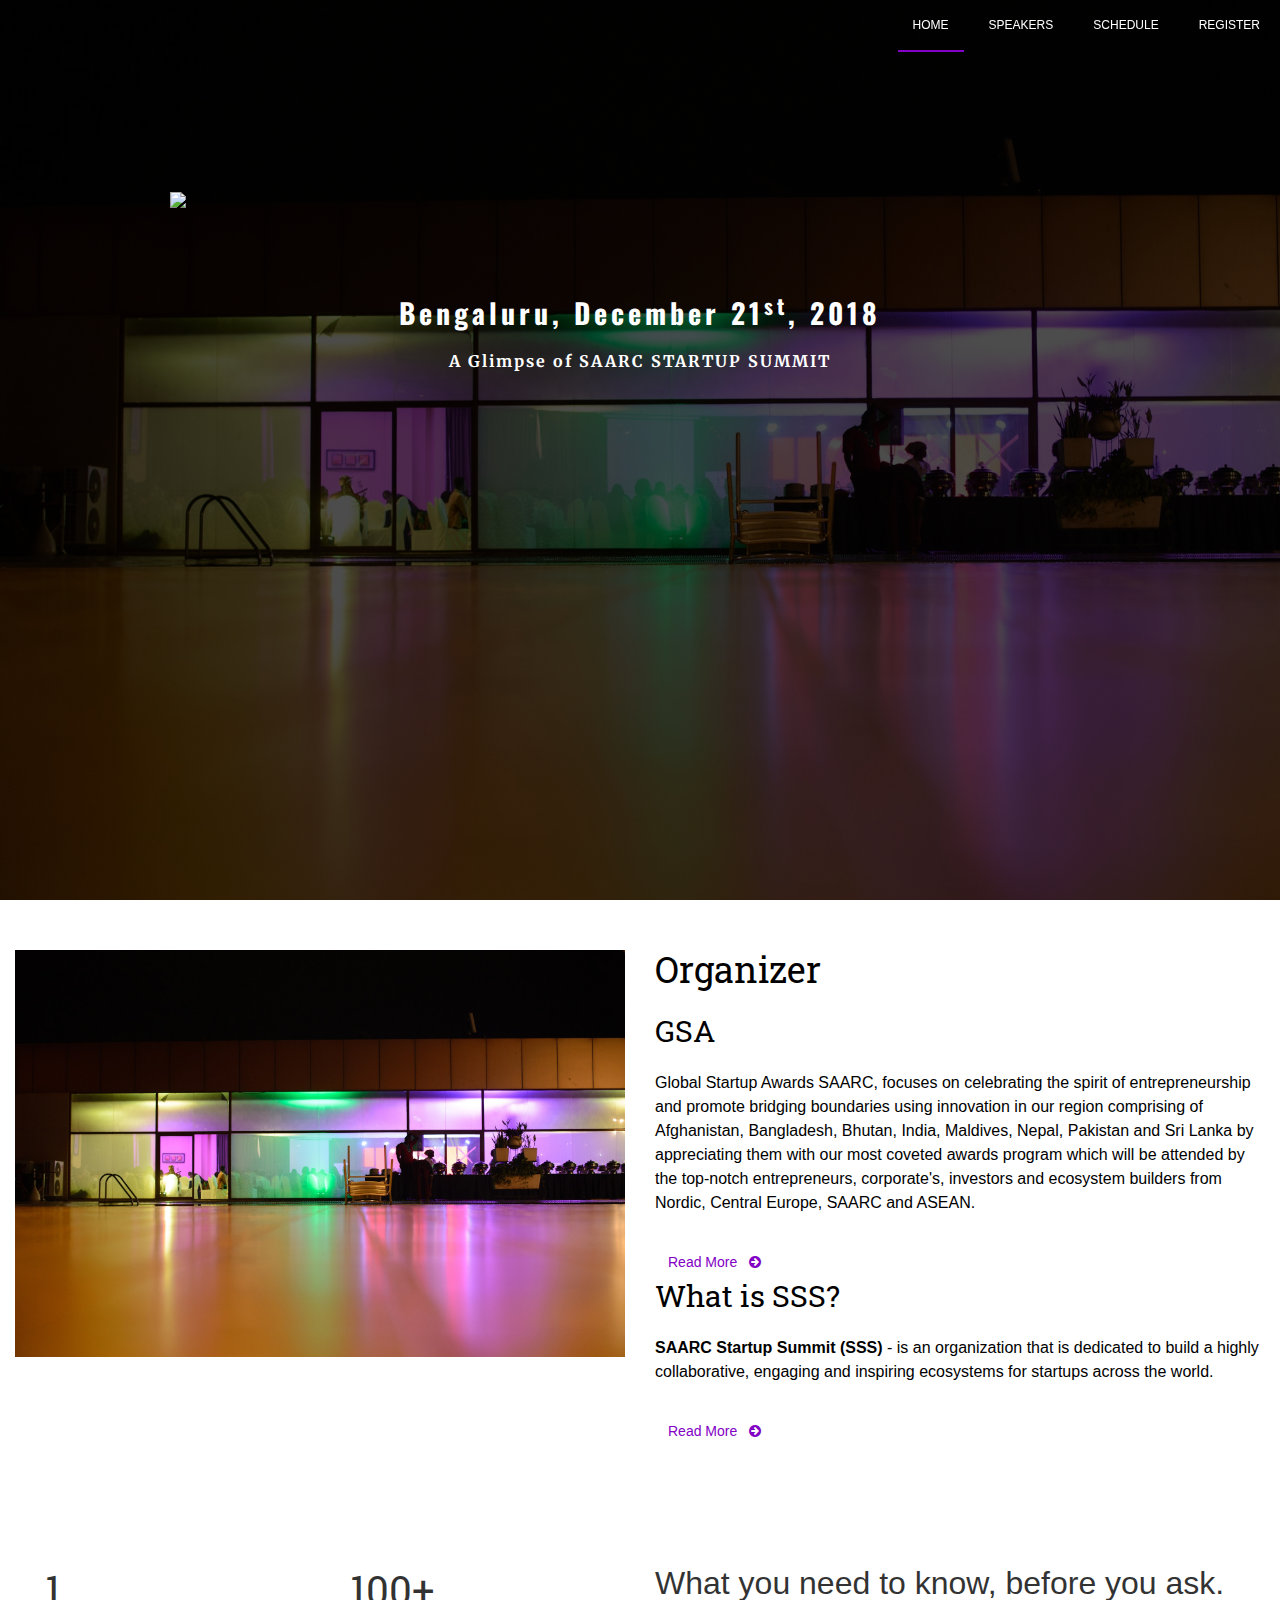
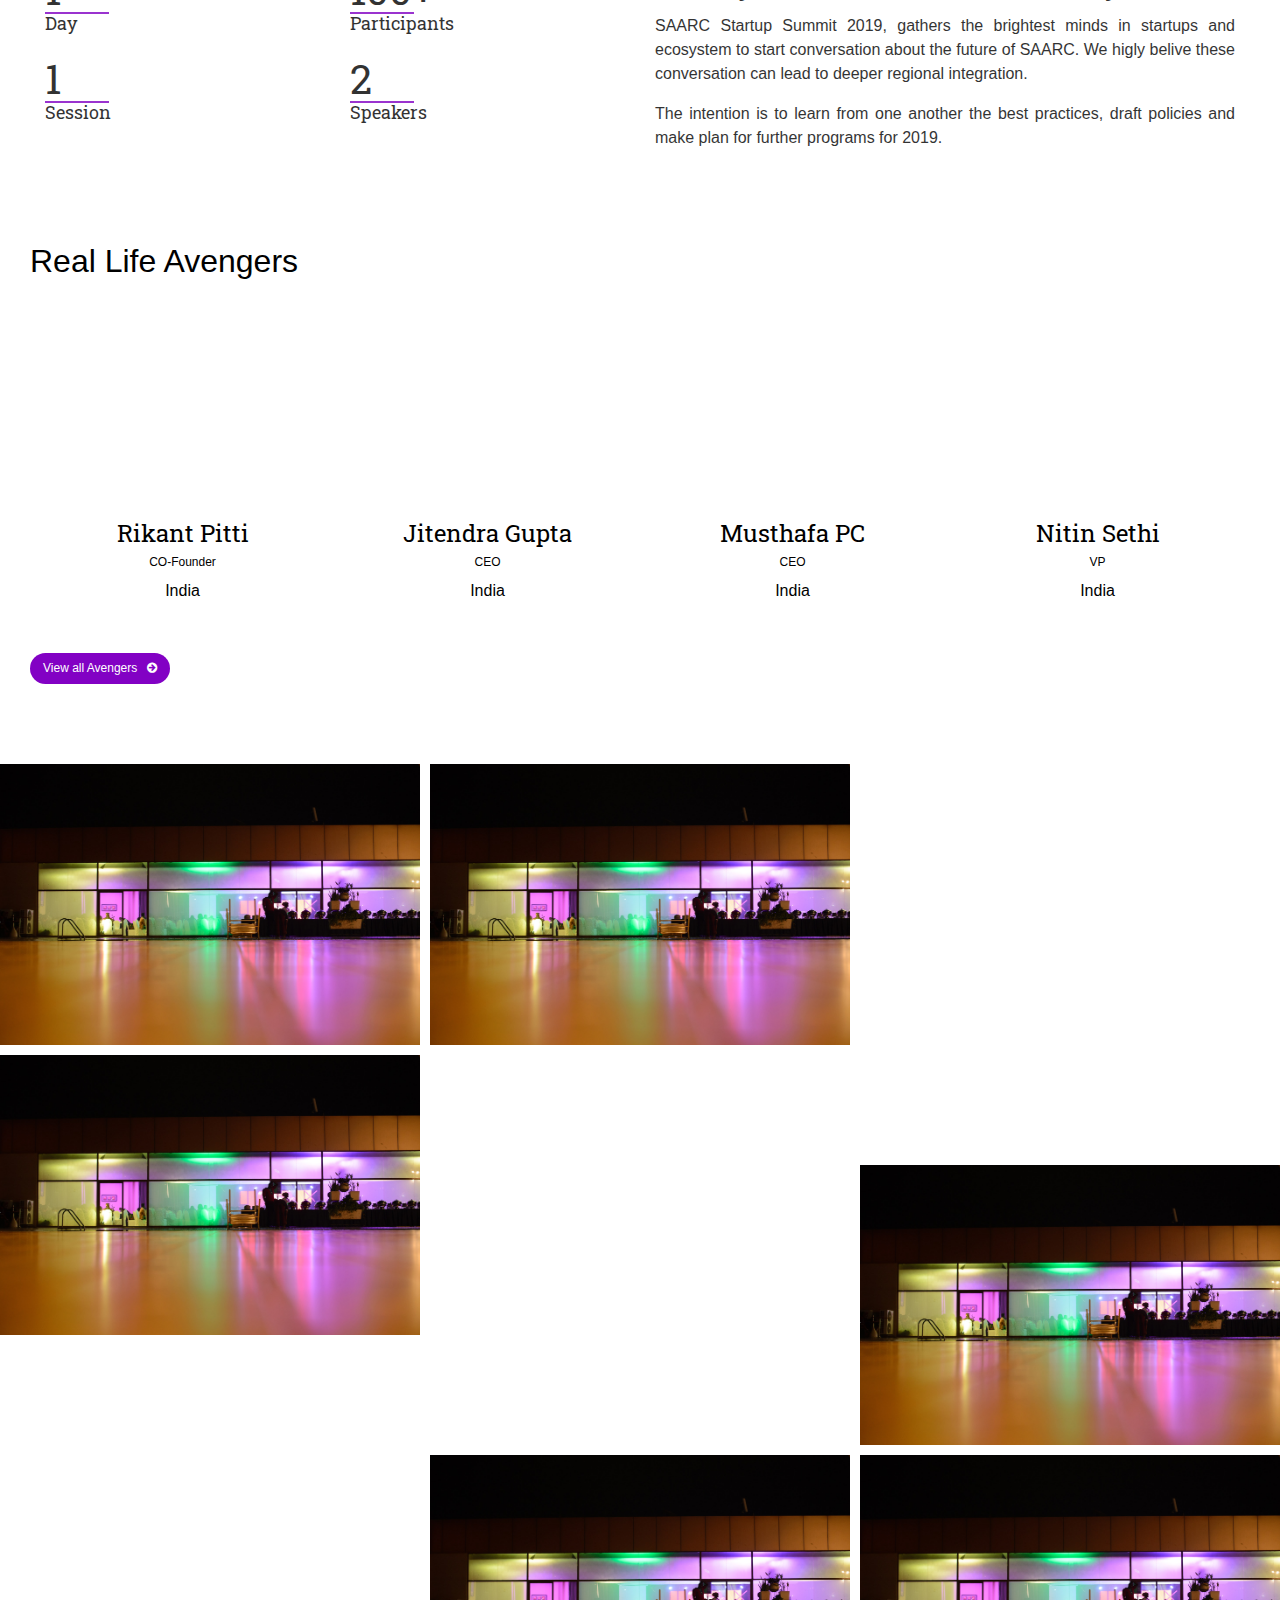
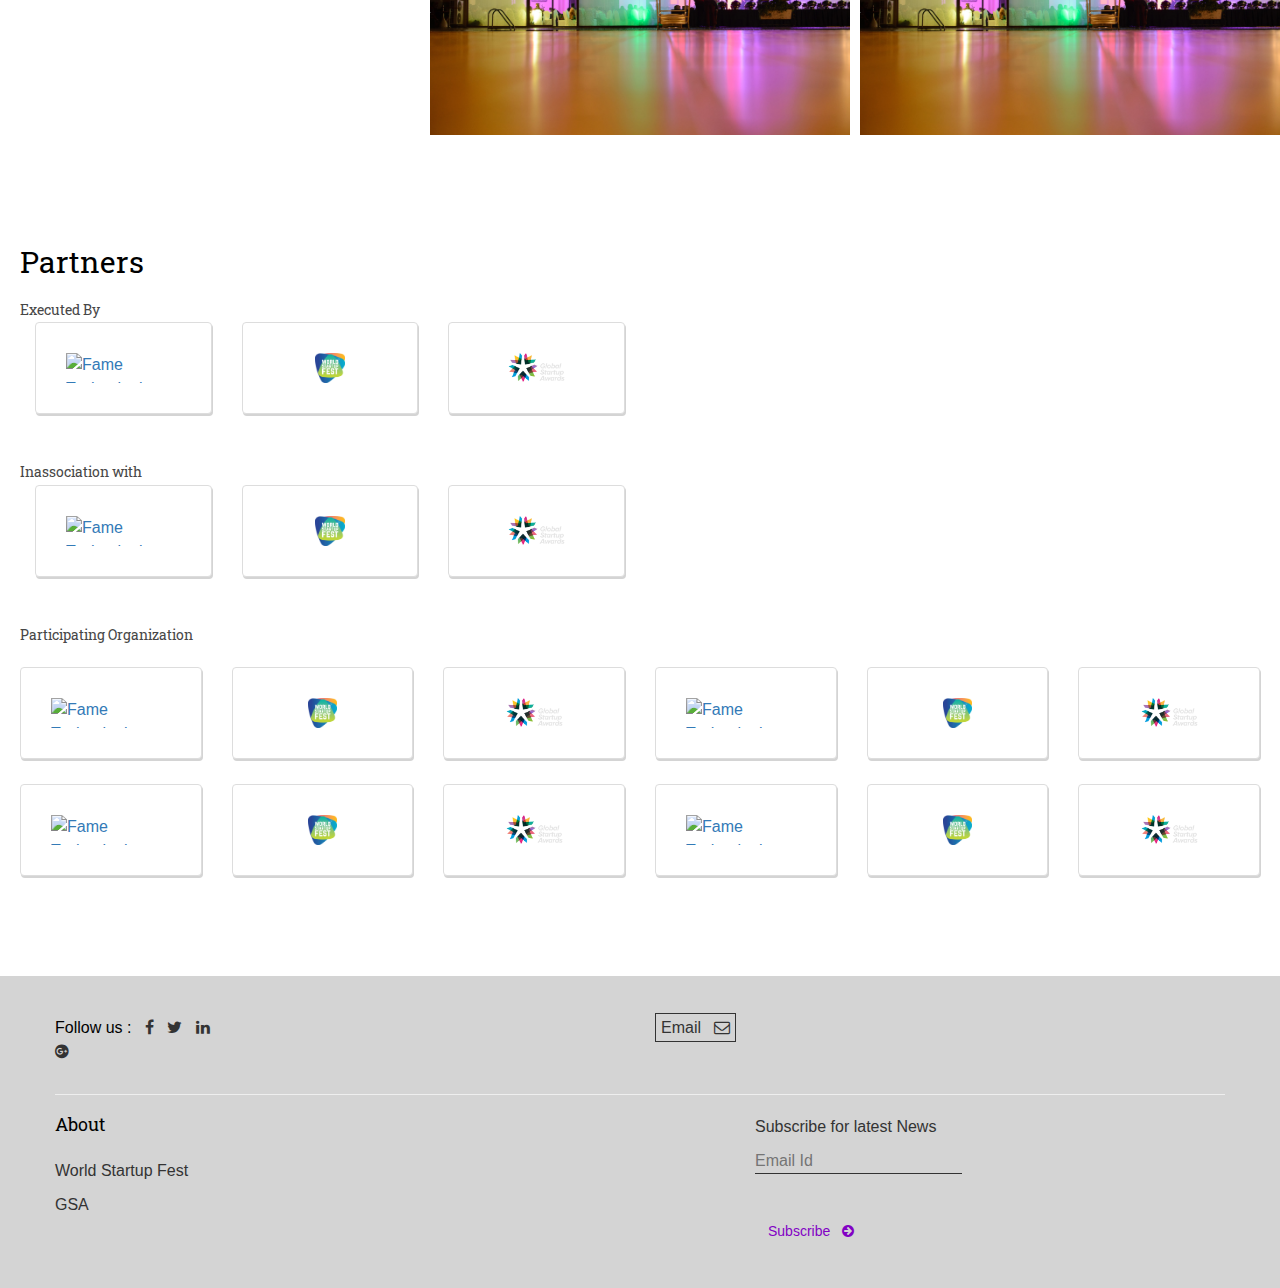
==== commit 36415cdb: "test27" ====
--- a/index.html
+++ b/index.html
@@ -203,16 +203,20 @@
                     </div>
                     
                     <div class="col-md-6" style="margin-top:20px">
-                        <h1>Organizer</h1> <br> <br>
+                        <h1>Organizer</h1> <br>
                         <h2>GSA</h2>
                         <br>
-                        <p>Starting in the Nordics in 2012, the Global Startup Awards annually selects and awards those within their respective regional tech / web industries that have shown outstanding achievements in business and service to the community.</p>
-                        <a class="btn" href="http://www.globalstartupawards.com/" target="_blank" style="margin-top:40px; text-decoration: none; color:#8201C4">Read More &nbsp; <i class="fa fa-arrow-circle-right" aria-hidden="true"></i></a>
-                        <br><br>
-                        <h2>What is WSF?</h2>
+                        <p>Global Startup Awards SAARC, focuses on celebrating the spirit of entrepreneurship and promote
+                                bridging boundaries using innovation in our region comprising of Afghanistan, Bangladesh, Bhutan,
+                                India, Maldives, Nepal, Pakistan and Sri Lanka by appreciating them with our most coveted awards
+                                program which will be attended by the top-notch entrepreneurs, corporate's, investors and
+                                ecosystem builders from Nordic, Central Europe, SAARC and ASEAN.</p>
+                        <a class="btn" href="http://www.globalstartupawards.com/" target="_blank" style="margin-top:20px; text-decoration: none; color:#8201C4">Read More &nbsp; <i class="fa fa-arrow-circle-right" aria-hidden="true"></i></a>
                         <br>
-                        <p>World Startup Foundation (WSF) - is an organization that is dedicated to build a highly collaborative, engaging and inspiring ecosystems for startups across the world.</p>
-                        <a class="btn" href="http://worldstartupfest.com/" target="_blank" style="margin-top:40px; text-decoration: none; color:#8201C4">Read More &nbsp; <i class="fa fa-arrow-circle-right" aria-hidden="true"></i></a>
+                        <h2>What is SSS?</h2>
+                        <br>
+                        <p><b>SAARC Startup Summit (SSS)</b> - is an organization that is dedicated to build a highly collaborative, engaging and inspiring ecosystems for startups across the world.</p>
+                        <a class="btn" href="http://worldstartupfest.com/" target="_blank" style="margin-top:20px; text-decoration: none; color:#8201C4">Read More &nbsp; <i class="fa fa-arrow-circle-right" aria-hidden="true"></i></a>
                     </div>
                 </div>
             </div>
@@ -275,33 +279,37 @@
                 <div class="col-md-3 col-sm-6 col-xs-12" style="background-size: cover;
                 background-position: center center;
                 background-repeat: no-repeat;">
-                    <img src="img/nelson.jpg" alt="" class="img-responsive" > <br>
+                    <img src="img/Rikant Pitti.jpeg" alt="" class="img-responsive" > <br>
                     <img class="img-responsive" src="img/famelogo.png" alt="" style="margin:auto; height: 30px; border-radius: 0 !important">
-                    <h3 style="margin-bottom:10px">Nelson J Vasanth</h3>
+                    <h3 style="margin-bottom:10px">Rikant Pitti</h3>
+                    <h6 style="margin-bottom:10px; text-align: center">CO-Founder</h6>
                     <p>India</p>
                 </div>
                 <div class="col-md-3 col-sm-6 col-xs-12" style="background-size: cover;
                 background-position: center center;
                 background-repeat: no-repeat;">
-                    <img src="img/nelson.jpg" alt="" class="img-responsive"> <br>
+                    <img src="img/jitendraGupta.png" alt="" class="img-responsive"> <br>
                     <img class="img-responsive" src="img/famelogo.png" alt="" style="margin:auto; height: 30px; border-radius: 0 !important">
-                    <h3 style="margin-bottom:10px">Nelson J Vasanth</h3>
+                    <h3 style="margin-bottom:10px">Jitendra Gupta</h3>
+                    <h6 style="margin-bottom:10px; text-align: center">CEO</h6>
                     <p>India</p>
                 </div>
                 <div class="col-md-3 col-sm-6 col-xs-12" style="background-size: cover;
                 background-position: center center;
                 background-repeat: no-repeat;">
-                    <img src="img/nelson.jpg" alt="" class="img-responsive"> <br>
+                    <img src="img/musthafa.png" alt="" class="img-responsive"> <br>
                     <img class="img-responsive" src="img/famelogo.png" alt="" style="margin:auto; height: 30px; border-radius: 0 !important">
-                    <h3 style="margin-bottom:10px">Nelson J Vasanth</h3>
+                    <h3 style="margin-bottom:10px">Musthafa PC</h3>
+                    <h6 style="margin-bottom:10px; text-align: center">CEO</h6>
                     <p>India</p>
                 </div>
                 <div class="col-md-3 col-sm-6 col-xs-12" style="background-size: cover;
                 background-position: center center;
                 background-repeat: no-repeat;">
-                    <img src="img/nelson.jpg" alt="" class="img-responsive"> <br>
+                    <img src="img/nitin.png" alt="" class="img-responsive"> <br>
                     <img class="img-responsive" src="img/famelogo.png" alt="" style="margin:auto; height: 30px; border-radius: 0 !important">
-                    <h3 style="margin-bottom:10px">Nelson J Vasanth</h3>
+                    <h3 style="margin-bottom:10px">Nitin Sethi</h3>
+                    <h6 style="margin-bottom:10px; text-align: center">VP</h6>
                     <p>India</p>
                 </div>
                <br>
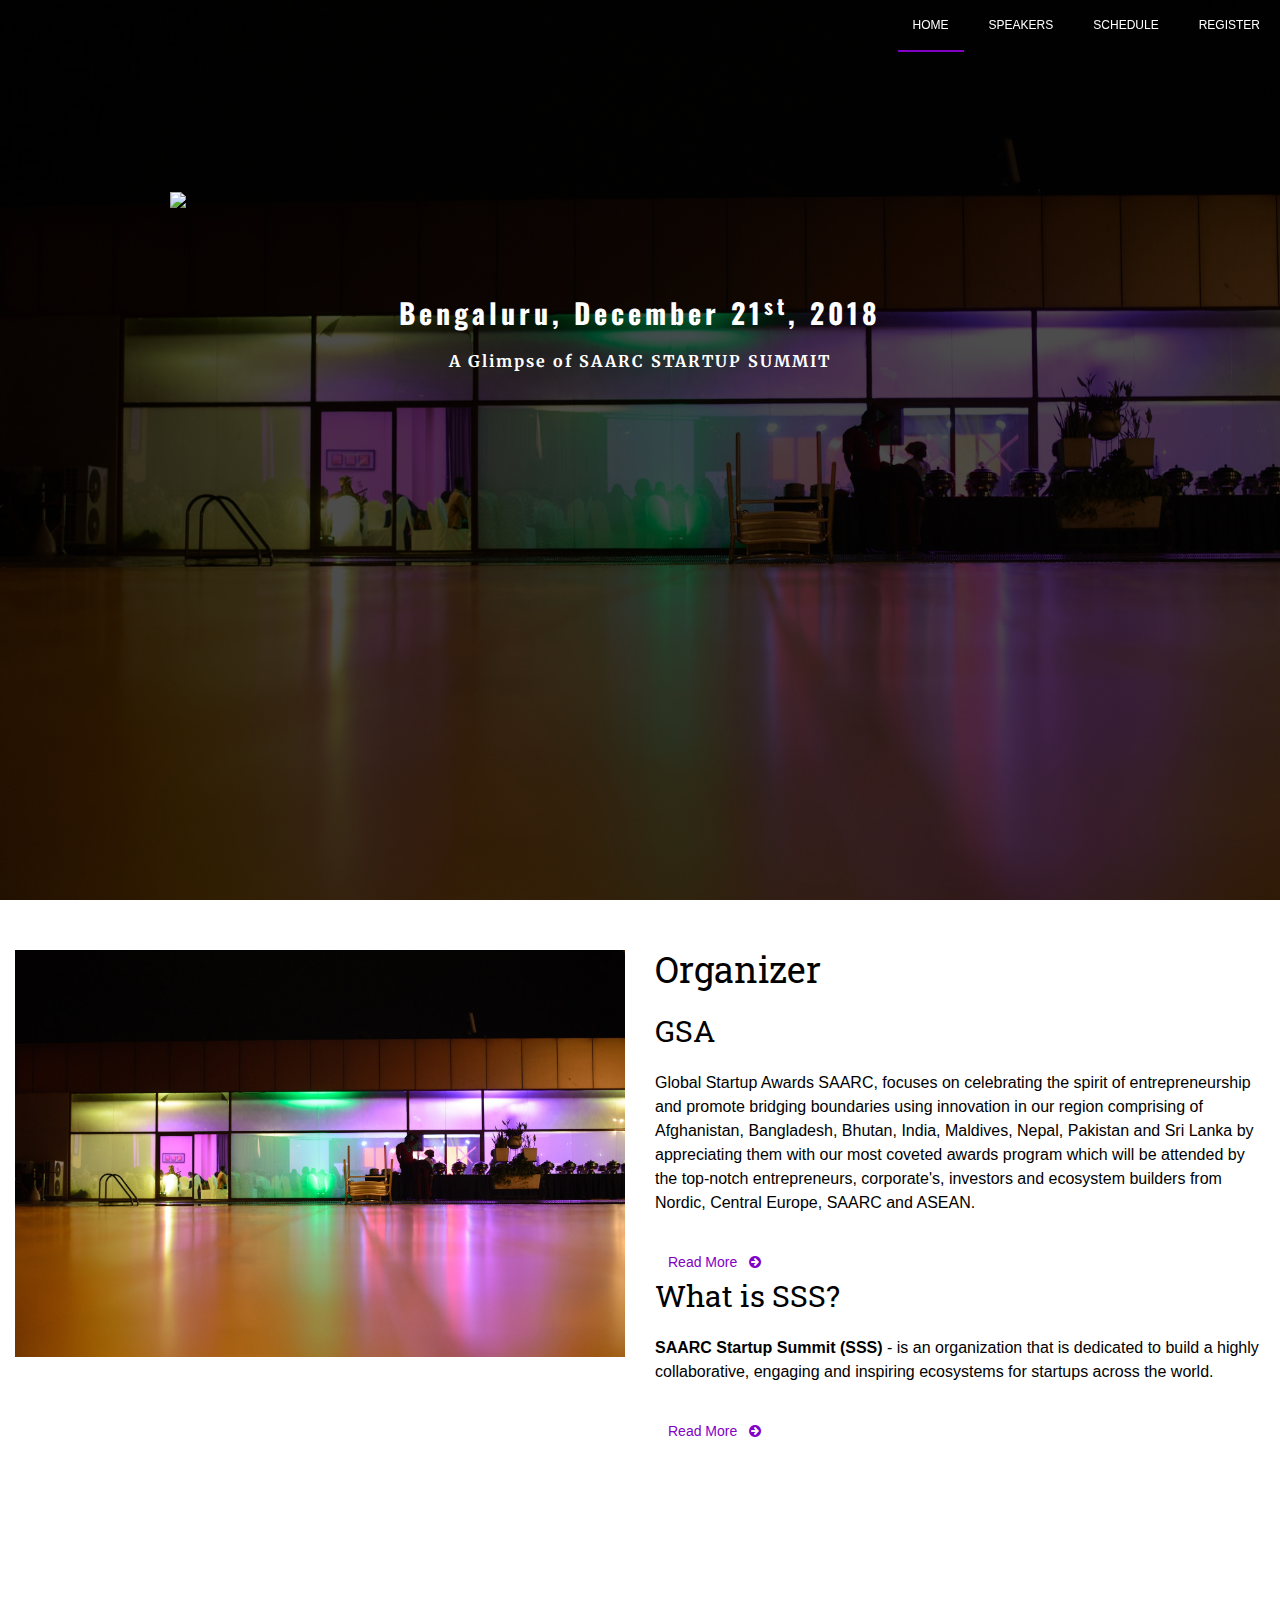
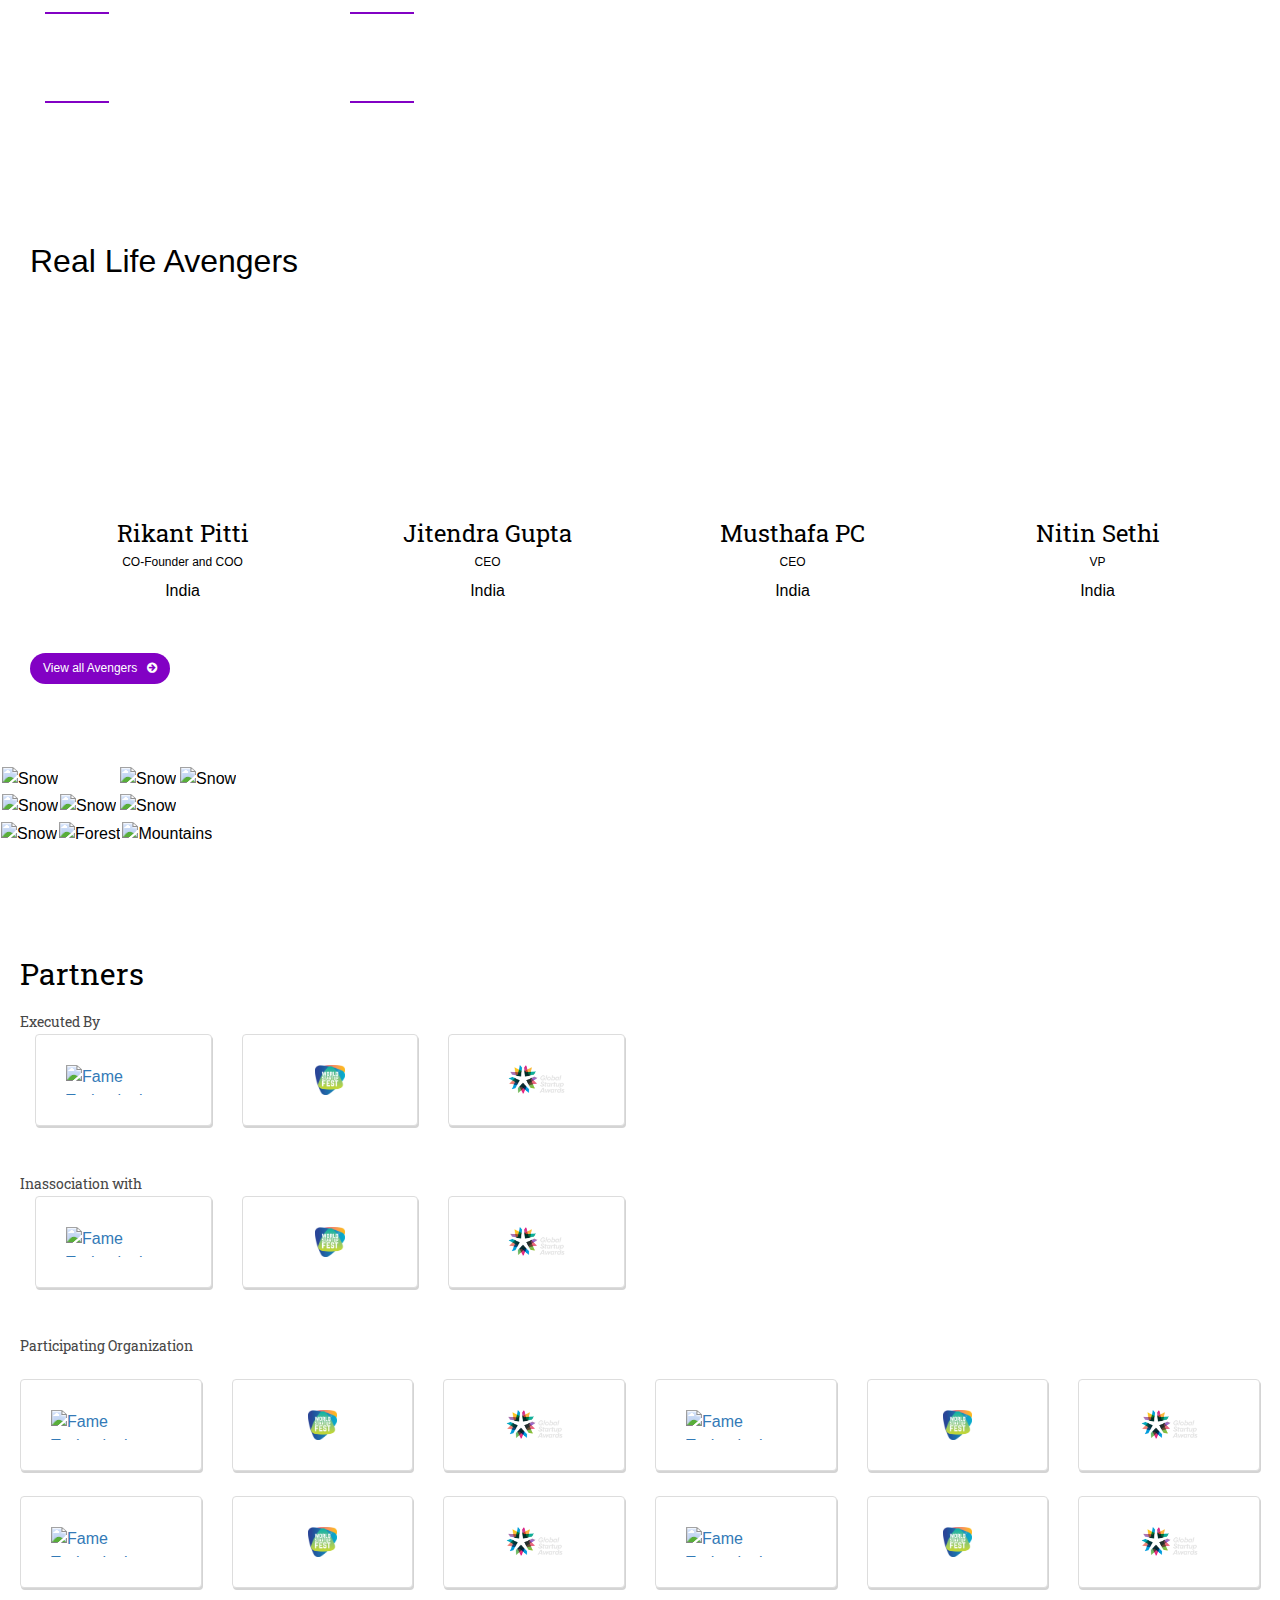
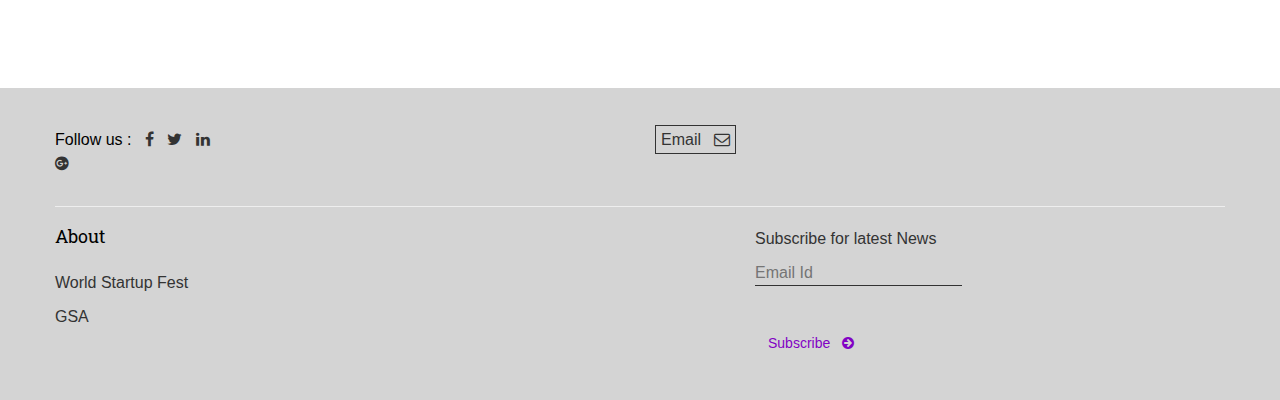
==== commit 7a37d9e8: "test31" ====
--- a/index.html
+++ b/index.html
@@ -143,14 +143,39 @@
     }
 
 #info{
-    background: url("img/bg1.jpg");
+    background: linear-gradient(rgba(0,0,0,0.7),rgba(0,0,0,0.7)),url(img/bg1.jpg);
+         
+   
     background-attachment: fixed;
     background-position: center;
     background-repeat: no-repeat;
     background-size: cover;
-    opacity: 0.8;
-    color:#000 !important;
+   
+    color:#fff !important;
 }
+
+
+/*for the gallery*/
+.column {
+      float: left;
+      padding: 1px;
+    }
+
+    /* Clear floats after image containers */
+    .test::after {
+      content: "";
+      clear: both;
+      display: table;
+    }
+    .test {
+      display: flex;
+    }
+
+    .column {
+      padding: 1px;
+    }
+
+    
 
         </style>
 </head>
@@ -253,8 +278,8 @@
                         </div>
                 <div class="col-md-6" style="margin-top:20px">
                     <h1 class="container-title">What you need to know, before you ask.</h1> 
-                    <p style="color:#000">SAARC Startup Summit 2019, gathers the brightest minds in startups and ecosystem to start conversation about the future of SAARC. We higly belive these conversation can lead to deeper regional integration.</p>
-                    <p style="color:#000">The intention is to learn from one another the best practices, draft policies and make plan for further programs for 2019.</p>
+                    <p>SAARC Startup Summit 2019, gathers the brightest minds in startups and ecosystem to start conversation about the future of SAARC. We higly belive these conversation can lead to deeper regional integration.</p>
+                    <p>The intention is to learn from one another the best practices, draft policies and make plan for further programs for 2019.</p>
                 </div>
                
             </div>
@@ -280,16 +305,16 @@
                 background-position: center center;
                 background-repeat: no-repeat;">
                     <img src="img/Rikant Pitti.jpeg" alt="" class="img-responsive" > <br>
-                    <img class="img-responsive" src="img/famelogo.png" alt="" style="margin:auto; height: 30px; border-radius: 0 !important">
+                    <img class="img-responsive" src="img/Ease-My-Trip.png" alt="" style="margin:auto; height: 30px; border-radius: 0 !important">
                     <h3 style="margin-bottom:10px">Rikant Pitti</h3>
-                    <h6 style="margin-bottom:10px; text-align: center">CO-Founder</h6>
+                    <h6 style="margin-bottom:10px; text-align: center">CO-Founder and COO</h6>
                     <p>India</p>
                 </div>
                 <div class="col-md-3 col-sm-6 col-xs-12" style="background-size: cover;
                 background-position: center center;
                 background-repeat: no-repeat;">
                     <img src="img/jitendraGupta.png" alt="" class="img-responsive"> <br>
-                    <img class="img-responsive" src="img/famelogo.png" alt="" style="margin:auto; height: 30px; border-radius: 0 !important">
+                    <img class="img-responsive" src="img/payu.gif" alt="" style="margin:auto; height: 30px; border-radius: 0 !important">
                     <h3 style="margin-bottom:10px">Jitendra Gupta</h3>
                     <h6 style="margin-bottom:10px; text-align: center">CEO</h6>
                     <p>India</p>
@@ -298,7 +323,7 @@
                 background-position: center center;
                 background-repeat: no-repeat;">
                     <img src="img/musthafa.png" alt="" class="img-responsive"> <br>
-                    <img class="img-responsive" src="img/famelogo.png" alt="" style="margin:auto; height: 30px; border-radius: 0 !important">
+                    <img class="img-responsive" src="img/id.png" alt="" style="margin:auto; height: 30px; border-radius: 0 !important">
                     <h3 style="margin-bottom:10px">Musthafa PC</h3>
                     <h6 style="margin-bottom:10px; text-align: center">CEO</h6>
                     <p>India</p>
@@ -307,7 +332,7 @@
                 background-position: center center;
                 background-repeat: no-repeat;">
                     <img src="img/nitin.png" alt="" class="img-responsive"> <br>
-                    <img class="img-responsive" src="img/famelogo.png" alt="" style="margin:auto; height: 30px; border-radius: 0 !important">
+                    <img class="img-responsive" src="img/indigo.png" alt="" style="margin:auto; height: 30px; border-radius: 0 !important">
                     <h3 style="margin-bottom:10px">Nitin Sethi</h3>
                     <h6 style="margin-bottom:10px; text-align: center">VP</h6>
                     <p>India</p>
@@ -319,28 +344,64 @@
     </section>
     <!-- End OF Speaker Section -->
 
-    <!-- Gallery Section -->
-    <section id="gallery" style="margin:80px 0">
-            <div class="wrapper">
-                    <div class="one">
-                        <img src="img/bg.jpeg" alt="" class="img-responsive">
-                    </div>
-                    <div class="two">
-                            <img src="img/bg.jpeg" alt="" class="img-responsive">
-                    </div>
-                    <div class="three">
-                            <img src="img/bg.jpeg" alt="" class="img-responsive">
-                    </div>
-                    <div class="four">
-                            <img src="img/bg.jpeg" alt="" class="img-responsive">
-                    </div>
-                    <div class="five">
-                            <img src="img/bg.jpeg" alt="" class="img-responsive">
-                    </div>
-                    <div class="six">
-                            <img src="img/bg.jpeg" alt="" class="img-responsive">
+     <!-- Gallery Section -->
+     <section id="gallery" style="margin:80px 0">
+            <div class="container-fluid">
+              <div class="row test">
+                <div class="column cl1">
+                  <div class="container-fluid">
+                    <div class="row test">
+                      <div class="column cl2">
+                        <img src="img/flat3.jpg" alt="Snow" style="width:39vw;height:28vh;">
+                      </div>
+                    </div>
+                    <div class="row test">
+                      <div class="column cl3">
+                        <img src="img/sq1.jpg" alt="Snow" style="width:19.5vw;height:28vh;">
+                      </div>
+                      <div class="column cl4">
+                        <img src="img/sq2.jpg" alt="Snow" style="width:19.5vw;height:28vh;">
+                      </div>
                     </div>
                   </div>
+                </div>
+                <div class="column">
+                  <div class="container-fluid">
+                    <div class="row test">
+                      <div class="column cl5">
+                        <img src="img/flat4.jpg" alt="Snow" style="width:39vw;height:28vh;">
+                      </div>
+                    </div>
+                    <div class="row test">
+                      <div class="column cl6">
+                        <img src="img/flat1.jpg" alt="Snow" style="width:39vw;height:28vh;">
+                      </div>
+                    </div>
+                  </div>
+                </div>
+                <div class="column">
+                  <div class="container-fluid">
+                    <div class="row test">
+                      <div class="column cl7">
+                        <img src="img/top1.jpg" alt="Snow" style="width:39vw;height:56vh;">
+                      </div>
+                    </div>
+                  </div>
+                </div>
+              </div>
+              <div class="row test">
+                <div class="column cl9">
+                  <img src="img/flat1.jpg" alt="Snow" style="width:39vw;height:28vh;">
+                </div>
+                <div class="column cl10">
+                  <img src="img/top1.jpg" alt="Forest" style="width:15vw;height:28vh;">
+                </div>
+                <div class="column cl11">
+                  <img src="img/flat2.jpg" alt="Mountains" style="width:48vw;height:28vh;">
+                </div>
+              </div>
+            </div>
+
     </section>
     <!-- End Of Gallery Section -->
 
--- a/css/style.css
+++ b/css/style.css
@@ -135,13 +135,13 @@
     margin-block-end: 1em;
     margin-inline-start: 0px;
     margin-inline-end: 0px;
-    color: #424242;
+    color: #fff;
 
 }
 
 #number{
     font-size: 40px;
-    color: #000;
+    color: #fff;
 }
 
 #number::after{
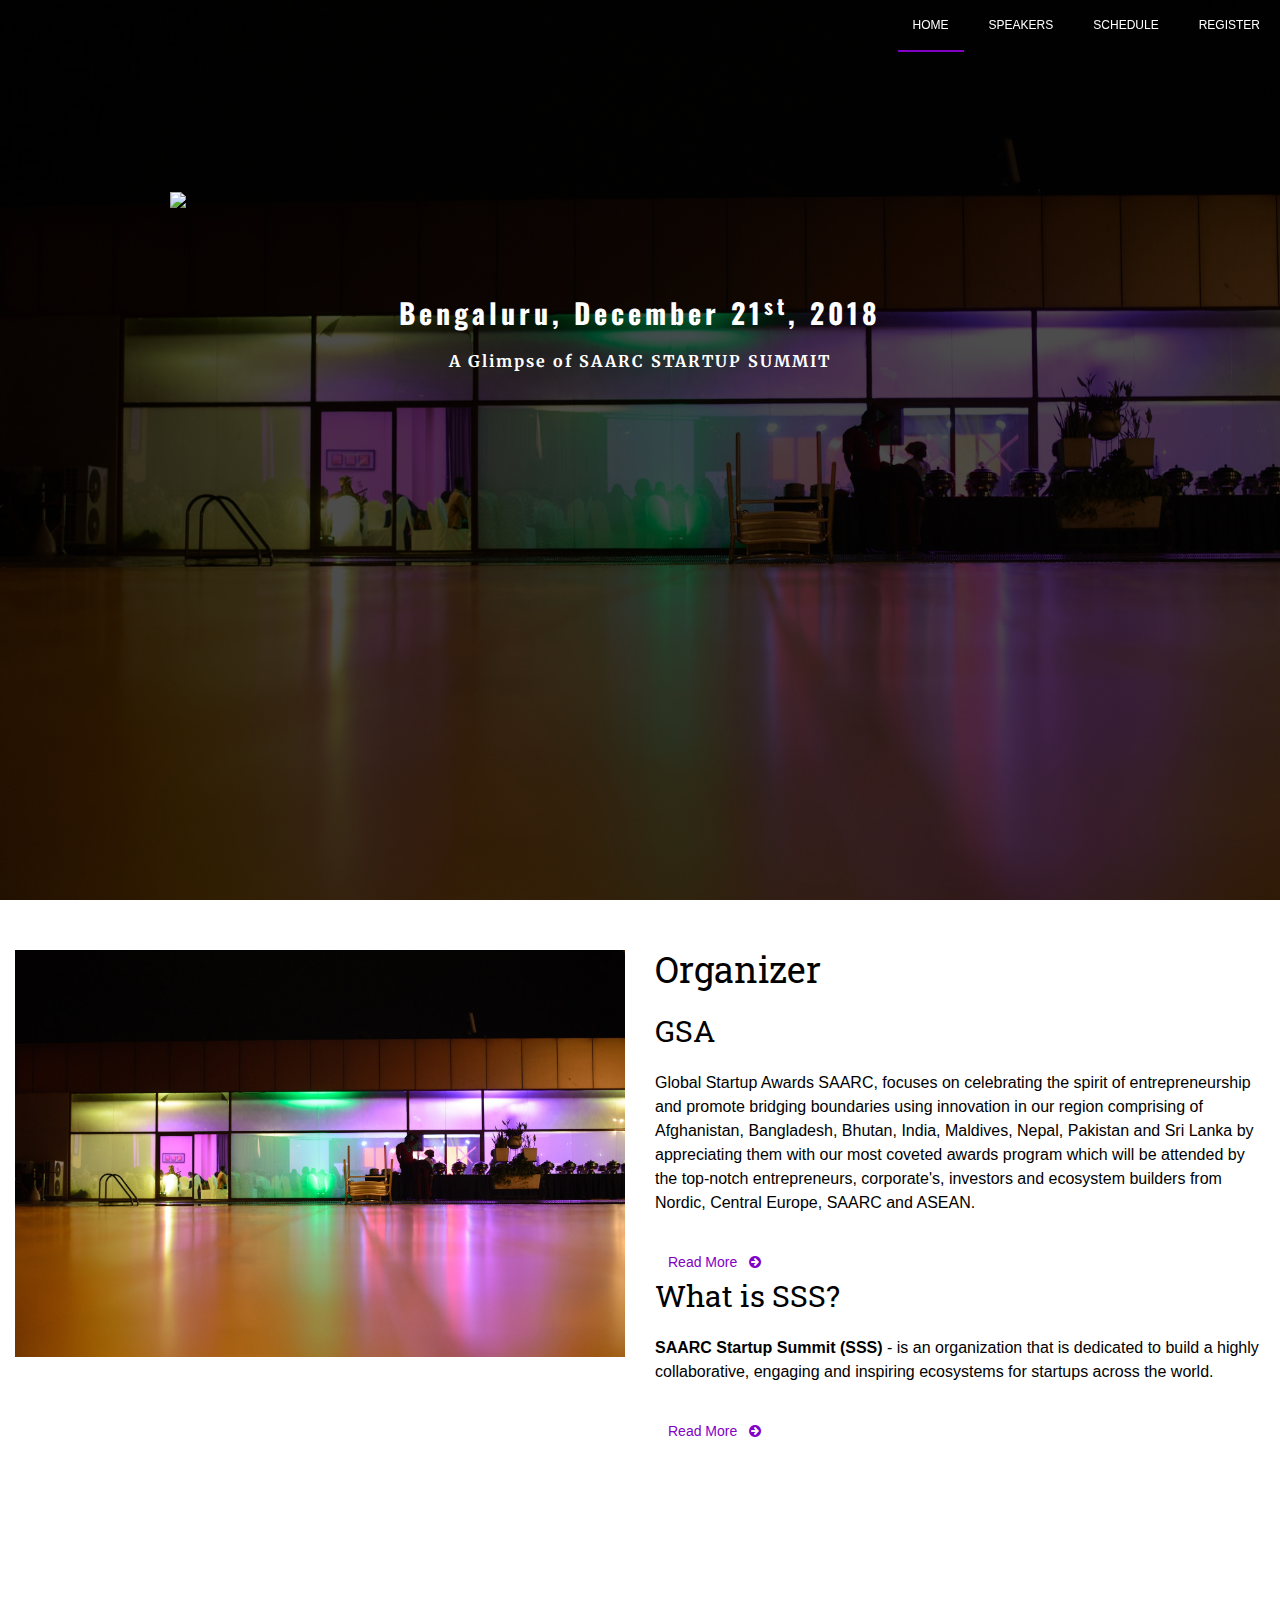
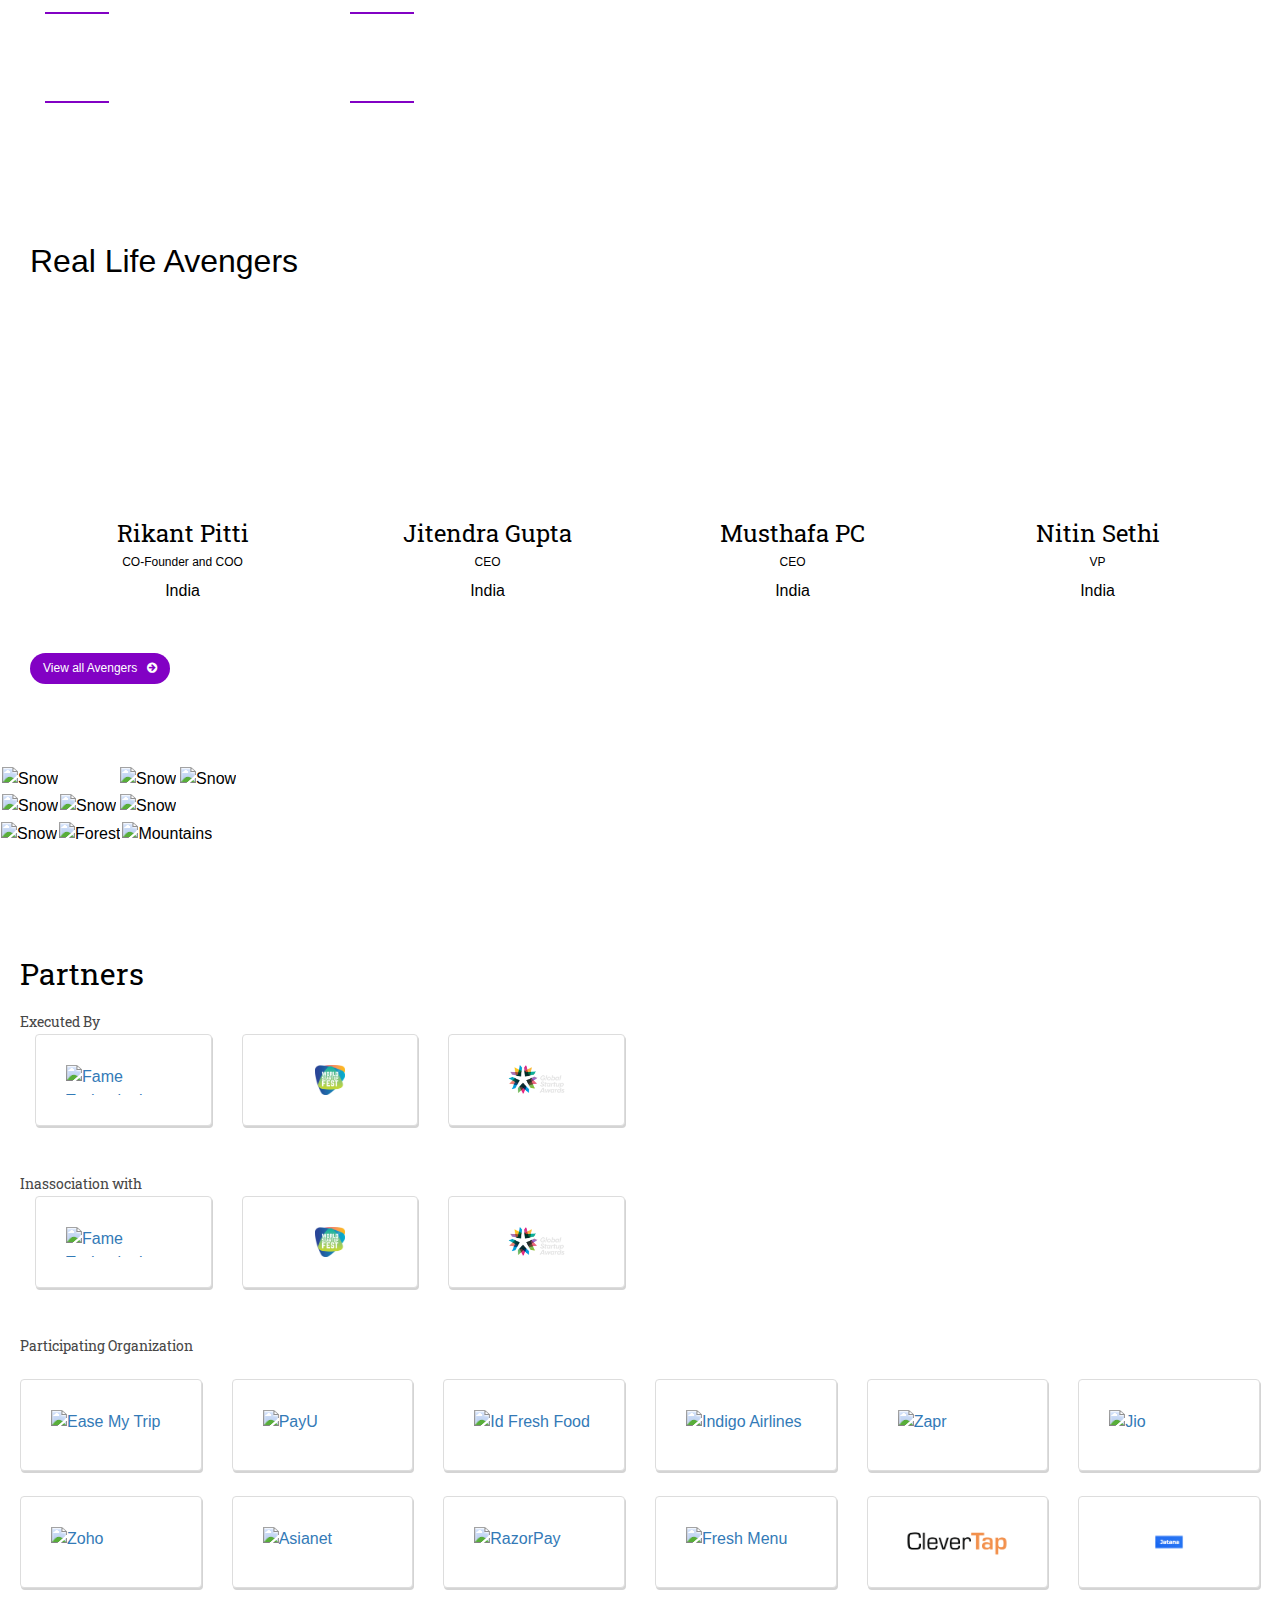
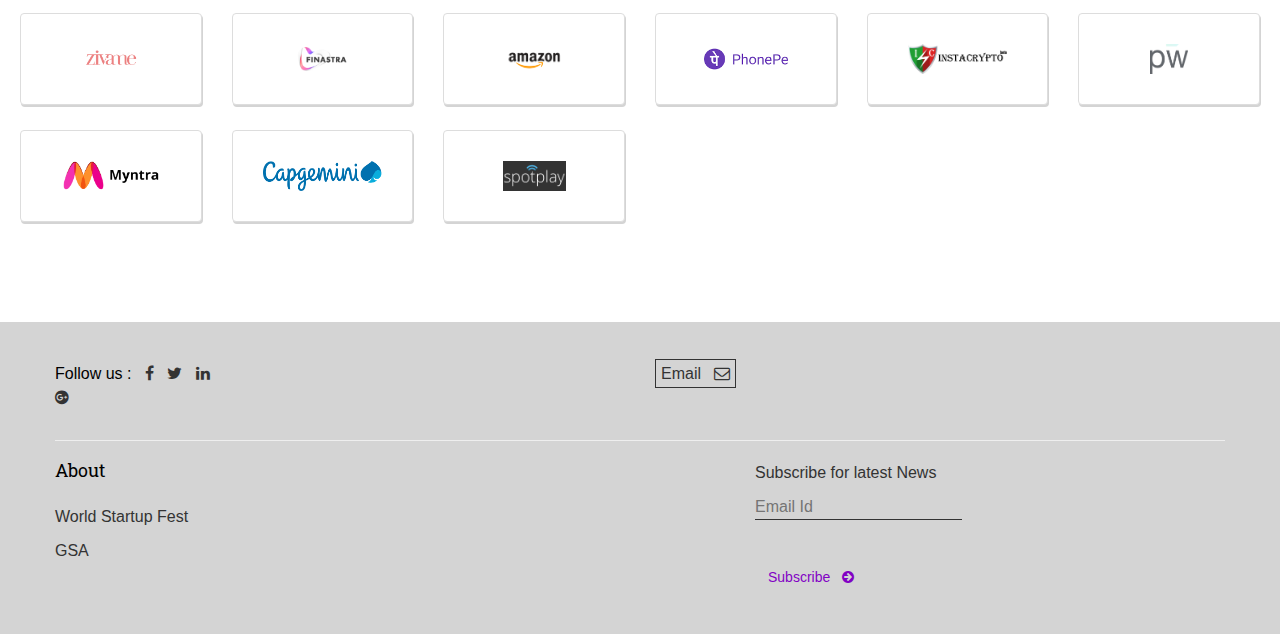
==== commit 92be7a88: "test34" ====
--- a/index.html
+++ b/index.html
@@ -8,286 +8,317 @@
     <!-- Latest compiled and minified CSS -->
     <link rel="stylesheet" href="https://maxcdn.bootstrapcdn.com/bootstrap/3.3.7/css/bootstrap.min.css" integrity="sha384-BVYiiSIFeK1dGmJRAkycuHAHRg32OmUcww7on3RYdg4Va+PmSTsz/K68vbdEjh4u"
         crossorigin="anonymous">
-        <link rel="stylesheet" href="css/style.css">
-        <link href="https://stackpath.bootstrapcdn.com/font-awesome/4.7.0/css/font-awesome.min.css" rel="stylesheet" integrity="sha384-wvfXpqpZZVQGK6TAh5PVlGOfQNHSoD2xbE+QkPxCAFlNEevoEH3Sl0sibVcOQVnN" crossorigin="anonymous">
+    <link rel="stylesheet" href="css/style.css">
+    <link href="https://stackpath.bootstrapcdn.com/font-awesome/4.7.0/css/font-awesome.min.css" rel="stylesheet"
+        integrity="sha384-wvfXpqpZZVQGK6TAh5PVlGOfQNHSoD2xbE+QkPxCAFlNEevoEH3Sl0sibVcOQVnN" crossorigin="anonymous">
     <title>SAARC STARTUP SUMMIT</title>
     <style type="text/css">
         @import url('https://fonts.googleapis.com/css?family=Unlock');
         @import url('https://fonts.googleapis.com/css?family=Merriweather');
         @import url('https://fonts.googleapis.com/css?family=Oswald');
-        *{
+
+        * {
             margin: 0px;
             padding: 0px;
-        }	
-        .header{
-            background: linear-gradient(rgba(0,0,0,0.7),rgba(0,0,0,0.7)),url(img/bg.jpeg);
+        }
+
+        .header {
+            background: linear-gradient(rgba(0, 0, 0, 0.7), rgba(0, 0, 0, 0.7)), url(img/bg.jpeg);
             background-size: cover;
             background-attachment: fixed;
             background-repeat: no-repeat;
             width: 100%;
             height: 100vh;
         }
-        .navbar .navbar-brand{
+
+        .navbar .navbar-brand {
             color: white;
         }
-        nav.white .navbar-brand{
+
+        nav.white .navbar-brand {
             color: black;
         }
-        .navbar{
+
+        .navbar {
             background-color: transparent;
             border-color: transparent;
         }
-        nav.white .navbar-right li a{
+
+        nav.white .navbar-right li a {
             text-transform: uppercase;
             color: black;
-            font-family:'Gill Sans', 'Gill Sans MT', Calibri, 'Trebuchet MS', sans-serif; 
+            font-family: 'Gill Sans', 'Gill Sans MT', Calibri, 'Trebuchet MS', sans-serif;
             /* font-size: 13px; */
         }
-         nav.white{
+
+        nav.white {
             background-color: white;
             transition: 0.7s linear;
         }
-        .navbar .navbar-right li a{
+
+        .navbar .navbar-right li a {
             text-transform: uppercase;
             color: white;
-            font-family:'Gill Sans', 'Gill Sans MT', Calibri, 'Trebuchet MS', sans-serif;
+            font-family: 'Gill Sans', 'Gill Sans MT', Calibri, 'Trebuchet MS', sans-serif;
             font-size: 12px;
         }
-        .navbar .navbar-right .active a{
+
+        .navbar .navbar-right .active a {
             border-bottom: 2px solid #8201C4;
         }
-        .navbar .navbar-right a:hover{
+
+        .navbar .navbar-right a:hover {
             border-bottom: 2px solid #8201C4;
-            background-color: transparent;	
-        }
-        .content .container{
+            background-color: transparent;
+        }
+
+        .content .container {
             padding-top: 15%;
         }
-        .content .container img{
+
+        .content .container img {
             margin: auto;
         }
-        .content .container p{
+
+        .content .container p {
             font-size: 28px;
             /* font-family: 'Unlock', cursive; */
             font-family: 'Oswald', sans-serif;
             font-weight: bold;
             display: block;
-               padding-bottom: 0.5rem;
+            padding-bottom: 0.5rem;
             letter-spacing: 4px;
             color: white;
             text-align: center;
         }
-        .content .container #sub-text{
+
+        .content .container #sub-text {
             font-family: 'Merriweather', serif;
             font-size: 16px;
             letter-spacing: 2px;
             color: white;
             text-align: center;
         }
+
         /* Media Queires */
-        @media(max-width: 568px){
-        .navbar .navbar-brand{
-            color: white;
-        }
-        nav.white .navbar-brand{
-            color: black;
-        }
-        .navbar{
-            background-color: transparent;
-            border-color: transparent;
-        }
-        .navbar .icon-bar{
-            background-color: white;
-            border-color: white;
-        }
-         nav.white{
-            background-color: white;
-            transition: 0.7s linear;
-             box-shadow: 0 0 5px 0 #333;
-        }
-    
-        nav.white .icon-bar{
-            background-color: black;
-            border-color: black;
-        }
-        .navbar .navbar-right li a{
-            text-transform: uppercase;
-            color: white;
-            font-family:'Gill Sans', 'Gill Sans MT', Calibri, 'Trebuchet MS', sans-serif;
-            font-size: 16px;
-        }
-        .content .container{
-            padding-top: 40%;
-        }
-        .content .container img{
-            margin: auto;
-        }
-        .content .container p{
-            font-size: 28px;
-            /* font-family: 'Unlock', cursive; */
-            font-family: 'Oswald', sans-serif;
-            font-weight: bold;
-            display: block;
-               padding-bottom: 0.5rem;
-            letter-spacing: 4px;
-            color: white;
-            text-align: center;
-        }
-        .content .container #sub-text{
-            font-family: 'Merriweather', serif;
-            font-size: 16px;
-            letter-spacing: 2px;
-            color: white;
-            text-align: center;
-        }	
-    }
-
-#info{
-    background: linear-gradient(rgba(0,0,0,0.7),rgba(0,0,0,0.7)),url(img/bg1.jpg);
-         
-   
-    background-attachment: fixed;
-    background-position: center;
-    background-repeat: no-repeat;
-    background-size: cover;
-   
-    color:#fff !important;
-}
-
-
-/*for the gallery*/
-.column {
-      float: left;
-      padding: 1px;
-    }
-
-    /* Clear floats after image containers */
-    .test::after {
-      content: "";
-      clear: both;
-      display: table;
-    }
-    .test {
-      display: flex;
-    }
-
-    .column {
-      padding: 1px;
-    }
-
-    
-
-        </style>
+        @media(max-width: 568px) {
+            .navbar .navbar-brand {
+                color: white;
+            }
+
+            nav.white .navbar-brand {
+                color: black;
+            }
+
+            .navbar {
+                background-color: transparent;
+                border-color: transparent;
+            }
+
+            .navbar .icon-bar {
+                background-color: white;
+                border-color: white;
+            }
+
+            nav.white {
+                background-color: white;
+                transition: 0.7s linear;
+                box-shadow: 0 0 5px 0 #333;
+            }
+
+            nav.white .icon-bar {
+                background-color: black;
+                border-color: black;
+            }
+
+            .navbar .navbar-right li a {
+                text-transform: uppercase;
+                color: white;
+                font-family: 'Gill Sans', 'Gill Sans MT', Calibri, 'Trebuchet MS', sans-serif;
+                font-size: 16px;
+            }
+
+            .content .container {
+                padding-top: 40%;
+            }
+
+            .content .container img {
+                margin: auto;
+            }
+
+            .content .container p {
+                font-size: 28px;
+                /* font-family: 'Unlock', cursive; */
+                font-family: 'Oswald', sans-serif;
+                font-weight: bold;
+                display: block;
+                padding-bottom: 0.5rem;
+                letter-spacing: 4px;
+                color: white;
+                text-align: center;
+            }
+
+            .content .container #sub-text {
+                font-family: 'Merriweather', serif;
+                font-size: 16px;
+                letter-spacing: 2px;
+                color: white;
+                text-align: center;
+            }
+        }
+
+        #info {
+            background: linear-gradient(rgba(0, 0, 0, 0.7), rgba(0, 0, 0, 0.7)), url(img/bg1.jpg);
+
+
+            background-attachment: fixed;
+            background-position: center;
+            background-repeat: no-repeat;
+            background-size: cover;
+
+            color: #fff !important;
+        }
+
+
+        /*for the gallery*/
+        .column {
+            float: left;
+            padding: 1px;
+        }
+
+        /* Clear floats after image containers */
+        .test::after {
+            content: "";
+            clear: both;
+            display: table;
+        }
+
+        .test {
+            display: flex;
+        }
+
+        .column {
+            padding: 1px;
+        }
+    </style>
 </head>
 
 <body>
 
-   <!-- Start of Header Section -->
-	<section class="header">
-            <nav class="navbar navbar-expand-lg navbar-fixed-top">
-                <div class="container-fluid">
-                    <div class="navbar-header">
-                        <a class="navbar-brand" href="#">
-                            <img src="img/saarclogo.png" style="height:30px" alt="" class="img-responsive">
-                        </a>
-                        <button type="button" class="navbar-toggle collapsed" data-toggle="collapse" data-target="#bs-example-navbar-collapse-1"
+    <!-- Start of Header Section -->
+    <section class="header">
+        <nav class="navbar navbar-expand-lg navbar-fixed-top">
+            <div class="container-fluid">
+                <div class="navbar-header">
+                    <a class="navbar-brand" href="#">
+                        <img src="img/saarclogo.png" style="height:30px" alt="" class="img-responsive">
+                    </a>
+                    <button type="button" class="navbar-toggle collapsed" data-toggle="collapse" data-target="#bs-example-navbar-collapse-1"
                         aria-expanded="false">
-                            <span class="sr-only">Toggle navigation</span>
-                            <span class="icon-bar"></span>
-                            <span class="icon-bar"></span>
-                            <span class="icon-bar"></span>
-                        </button>
-                    </div>
-                    <div class="collapse navbar-collapse" id="bs-example-navbar-collapse-1">
-                        <ul class="list-unstyled list-inline nav navbar-nav navbar-right">
-                            <li class="active"><a href="#">Home</a></li>
-                            <li><a href="speakers.html">Speakers</a></li>
-                            <li><a href="schedule.html">Schedule</a></li>
-                            <li><a href="">Register</a></li>
-                        </ul>
-                    </div>
-                </div>
-            </nav>
-            <div class="content">
-                <div class="container">
-                    <img src="img/saarclogo.png" class="img-responsive img-fluid" style="height:100px">
-                    <p>Bengaluru, December 21<sup>st</sup>, 2018</p>
-                    <p id="sub-text">A Glimpse of SAARC STARTUP SUMMIT</p>
-                </div>
-            </div>
-        </section>
-        <!-- End of Header Section -->
-
-        <!-- Organizer Section -->
+                        <span class="sr-only">Toggle navigation</span>
+                        <span class="icon-bar"></span>
+                        <span class="icon-bar"></span>
+                        <span class="icon-bar"></span>
+                    </button>
+                </div>
+                <div class="collapse navbar-collapse" id="bs-example-navbar-collapse-1">
+                    <ul class="list-unstyled list-inline nav navbar-nav navbar-right">
+                        <li class="active"><a href="#">Home</a></li>
+                        <li><a href="speakers.html">Speakers</a></li>
+                        <li><a href="schedule.html">Schedule</a></li>
+                        <li><a href="register.html">Register</a></li>
+                    </ul>
+                </div>
+            </div>
+        </nav>
+        <div class="content">
+            <div class="container">
+                <img src="img/saarclogo.png" class="img-responsive img-fluid" style="height:100px">
+                <p>Bengaluru, December 21<sup>st</sup>, 2018</p>
+                <p id="sub-text">A Glimpse of SAARC STARTUP SUMMIT</p>
+            </div>
+        </div>
+    </section>
+    <!-- End of Header Section -->
+
+    <!-- Organizer Section -->
     <Section id="organizer">
-            <div class="container-fluid">
-                <div class="row">
-                    
-                    <div class="col-md-6" style="margin-top:20px">
-                     <img src="img/bg.jpeg" alt="" class="img-responsive">
-                    </div>
-                    
-                    <div class="col-md-6" style="margin-top:20px">
-                        <h1>Organizer</h1> <br>
-                        <h2>GSA</h2>
-                        <br>
-                        <p>Global Startup Awards SAARC, focuses on celebrating the spirit of entrepreneurship and promote
-                                bridging boundaries using innovation in our region comprising of Afghanistan, Bangladesh, Bhutan,
-                                India, Maldives, Nepal, Pakistan and Sri Lanka by appreciating them with our most coveted awards
-                                program which will be attended by the top-notch entrepreneurs, corporate's, investors and
-                                ecosystem builders from Nordic, Central Europe, SAARC and ASEAN.</p>
-                        <a class="btn" href="http://www.globalstartupawards.com/" target="_blank" style="margin-top:20px; text-decoration: none; color:#8201C4">Read More &nbsp; <i class="fa fa-arrow-circle-right" aria-hidden="true"></i></a>
-                        <br>
-                        <h2>What is SSS?</h2>
-                        <br>
-                        <p><b>SAARC Startup Summit (SSS)</b> - is an organization that is dedicated to build a highly collaborative, engaging and inspiring ecosystems for startups across the world.</p>
-                        <a class="btn" href="http://worldstartupfest.com/" target="_blank" style="margin-top:20px; text-decoration: none; color:#8201C4">Read More &nbsp; <i class="fa fa-arrow-circle-right" aria-hidden="true"></i></a>
-                    </div>
-                </div>
-            </div>
-        </Section>
-        <!-- End OF Organizer Section -->
+        <div class="container-fluid">
+            <div class="row">
+
+                <div class="col-md-6" style="margin-top:20px">
+                    <img src="img/bg.jpeg" alt="" class="img-responsive">
+                </div>
+
+                <div class="col-md-6" style="margin-top:20px">
+                    <h1>Organizer</h1> <br>
+                    <h2>GSA</h2>
+                    <br>
+                    <p>Global Startup Awards SAARC, focuses on celebrating the spirit of entrepreneurship and promote
+                        bridging boundaries using innovation in our region comprising of Afghanistan, Bangladesh,
+                        Bhutan,
+                        India, Maldives, Nepal, Pakistan and Sri Lanka by appreciating them with our most coveted
+                        awards
+                        program which will be attended by the top-notch entrepreneurs, corporate's, investors and
+                        ecosystem builders from Nordic, Central Europe, SAARC and ASEAN.</p>
+                    <a class="btn" href="http://www.globalstartupawards.com/" target="_blank" style="margin-top:20px; text-decoration: none; color:#8201C4">Read
+                        More &nbsp; <i class="fa fa-arrow-circle-right" aria-hidden="true"></i></a>
+                    <br>
+                    <h2>What is SSS?</h2>
+                    <br>
+                    <p><b>SAARC Startup Summit (SSS)</b> - is an organization that is dedicated to build a highly
+                        collaborative, engaging and inspiring ecosystems for startups across the world.</p>
+                    <a class="btn" href="http://worldstartupfest.com/" target="_blank" style="margin-top:20px; text-decoration: none; color:#8201C4">Read
+                        More &nbsp; <i class="fa fa-arrow-circle-right" aria-hidden="true"></i></a>
+                </div>
+            </div>
+        </div>
+    </Section>
+    <!-- End OF Organizer Section -->
 
     <!-- Info Section -->
     <section id="info" style="padding:50px 0; margin-top:50px">
         <div class="container-fluid">
-           
+
             <div class="row">
-                    <div class="col-md-6" style="margin-top:20px">
-                            <div class="row">
-                                <div class="col-md-6 col-xs-6">
-                                    <h1 id="number">1</h1>
-                                    <h4>Day</h4>
-                                </div>
-                                <div class="col-md-6 col-xs-6">
-                                    <h1 id="number">100+</h1>
-                                    <h4>Participants</h4>
-                                </div>
-                            </div>
-                            <br>
-                            <div class="row">
-                                <div class="col-md-6 col-xs-6">
-                                    <h1 id="number">1</h1>
-                                    <h4>Session</h4>
-                                </div>
-                                <div class="col-md-6 col-xs-6">
-                                    <h1 id="number">2</h1>
-                                    <h4>Speakers</h4>
-                                </div>
-                            </div>
-                        </div>
                 <div class="col-md-6" style="margin-top:20px">
-                    <h1 class="container-title">What you need to know, before you ask.</h1> 
-                    <p>SAARC Startup Summit 2019, gathers the brightest minds in startups and ecosystem to start conversation about the future of SAARC. We higly belive these conversation can lead to deeper regional integration.</p>
-                    <p>The intention is to learn from one another the best practices, draft policies and make plan for further programs for 2019.</p>
-                </div>
-               
+                    <div class="row">
+                        <div class="col-md-6 col-xs-6">
+                            <h1 id="number">1</h1>
+                            <h4>Day</h4>
+                        </div>
+                        <div class="col-md-6 col-xs-6">
+                            <h1 id="number">100+</h1>
+                            <h4>Participants</h4>
+                        </div>
+                    </div>
+                    <br>
+                    <div class="row">
+                        <div class="col-md-6 col-xs-6">
+                            <h1 id="number">1</h1>
+                            <h4>Session</h4>
+                        </div>
+                        <div class="col-md-6 col-xs-6">
+                            <h1 id="number">2</h1>
+                            <h4>Speakers</h4>
+                        </div>
+                    </div>
+                </div>
+                <div class="col-md-6" style="margin-top:20px">
+                    <h1 class="container-title">What you need to know, before you ask.</h1>
+                    <p>SAARC Startup Summit 2019, gathers the brightest minds in startups and ecosystem to start
+                        conversation about the future of SAARC. We higly belive these conversation can lead to deeper
+                        regional integration.</p>
+                    <p>The intention is to learn from one another the best practices, draft policies and make plan for
+                        further programs for 2019.</p>
+                </div>
+
             </div>
         </div>
     </section>
     <!-- End Of Info Section -->
 
-    
+
 
     <!-- Section: Subscription -->
     <!-- <section id="subscription" style="padding:50px">
@@ -298,114 +329,115 @@
 
     <!-- Speakers Section -->
     <section id="speaker">
-       <div class="container-fluid">
-           <div class="row">
-               <h1 class="container-title">Real Life Avengers</h3>
-                <div class="col-md-3 col-sm-6 col-xs-12" style="background-size: cover;
+        <div class="container-fluid">
+            <div class="row">
+                <h1 class="container-title">Real Life Avengers</h3>
+                    <div class="col-md-3 col-sm-6 col-xs-12" style="background-size: cover;
                 background-position: center center;
                 background-repeat: no-repeat;">
-                    <img src="img/Rikant Pitti.jpeg" alt="" class="img-responsive" > <br>
-                    <img class="img-responsive" src="img/Ease-My-Trip.png" alt="" style="margin:auto; height: 30px; border-radius: 0 !important">
-                    <h3 style="margin-bottom:10px">Rikant Pitti</h3>
-                    <h6 style="margin-bottom:10px; text-align: center">CO-Founder and COO</h6>
-                    <p>India</p>
-                </div>
-                <div class="col-md-3 col-sm-6 col-xs-12" style="background-size: cover;
+                        <img src="img/Rikant Pitti.jpeg" alt="" class="img-responsive"> <br>
+                        <img class="img-responsive" src="img/Ease-My-Trip.png" alt="" style="margin:auto; height: 30px; border-radius: 0 !important">
+                        <h3 style="margin-bottom:10px">Rikant Pitti</h3>
+                        <h6 style="margin-bottom:10px; text-align: center">CO-Founder and COO</h6>
+                        <p>India</p>
+                    </div>
+                    <div class="col-md-3 col-sm-6 col-xs-12" style="background-size: cover;
                 background-position: center center;
                 background-repeat: no-repeat;">
-                    <img src="img/jitendraGupta.png" alt="" class="img-responsive"> <br>
-                    <img class="img-responsive" src="img/payu.gif" alt="" style="margin:auto; height: 30px; border-radius: 0 !important">
-                    <h3 style="margin-bottom:10px">Jitendra Gupta</h3>
-                    <h6 style="margin-bottom:10px; text-align: center">CEO</h6>
-                    <p>India</p>
-                </div>
-                <div class="col-md-3 col-sm-6 col-xs-12" style="background-size: cover;
+                        <img src="img/jitendraGupta.png" alt="" class="img-responsive"> <br>
+                        <img class="img-responsive" src="img/payu.gif" alt="" style="margin:auto; height: 30px; border-radius: 0 !important">
+                        <h3 style="margin-bottom:10px">Jitendra Gupta</h3>
+                        <h6 style="margin-bottom:10px; text-align: center">CEO</h6>
+                        <p>India</p>
+                    </div>
+                    <div class="col-md-3 col-sm-6 col-xs-12" style="background-size: cover;
                 background-position: center center;
                 background-repeat: no-repeat;">
-                    <img src="img/musthafa.png" alt="" class="img-responsive"> <br>
-                    <img class="img-responsive" src="img/id.png" alt="" style="margin:auto; height: 30px; border-radius: 0 !important">
-                    <h3 style="margin-bottom:10px">Musthafa PC</h3>
-                    <h6 style="margin-bottom:10px; text-align: center">CEO</h6>
-                    <p>India</p>
-                </div>
-                <div class="col-md-3 col-sm-6 col-xs-12" style="background-size: cover;
+                        <img src="img/musthafa.png" alt="" class="img-responsive"> <br>
+                        <img class="img-responsive" src="img/id.png" alt="" style="margin:auto; height: 30px; border-radius: 0 !important">
+                        <h3 style="margin-bottom:10px">Musthafa PC</h3>
+                        <h6 style="margin-bottom:10px; text-align: center">CEO</h6>
+                        <p>India</p>
+                    </div>
+                    <div class="col-md-3 col-sm-6 col-xs-12" style="background-size: cover;
                 background-position: center center;
                 background-repeat: no-repeat;">
-                    <img src="img/nitin.png" alt="" class="img-responsive"> <br>
-                    <img class="img-responsive" src="img/indigo.png" alt="" style="margin:auto; height: 30px; border-radius: 0 !important">
-                    <h3 style="margin-bottom:10px">Nitin Sethi</h3>
-                    <h6 style="margin-bottom:10px; text-align: center">VP</h6>
-                    <p>India</p>
-                </div>
-               <br>
-                <a class="btn" href="" style="margin-top:40px">View all Avengers &nbsp; <i class="fa fa-arrow-circle-right" aria-hidden="true"></i></a>
-           </div>
-       </div>
+                        <img src="img/nitin.png" alt="" class="img-responsive"> <br>
+                        <img class="img-responsive" src="img/indigo.png" alt="" style="margin:auto; height: 30px; border-radius: 0 !important">
+                        <h3 style="margin-bottom:10px">Nitin Sethi</h3>
+                        <h6 style="margin-bottom:10px; text-align: center">VP</h6>
+                        <p>India</p>
+                    </div>
+                    <br>
+                    <a class="btn" href="" style="margin-top:40px">View all Avengers &nbsp; <i class="fa fa-arrow-circle-right"
+                            aria-hidden="true"></i></a>
+            </div>
+        </div>
     </section>
     <!-- End OF Speaker Section -->
 
-     <!-- Gallery Section -->
-     <section id="gallery" style="margin:80px 0">
-            <div class="container-fluid">
-              <div class="row test">
+    <!-- Gallery Section -->
+    <section id="gallery" style="margin:80px 0">
+        <div class="container-fluid">
+            <div class="row test">
                 <div class="column cl1">
-                  <div class="container-fluid">
-                    <div class="row test">
-                      <div class="column cl2">
-                        <img src="img/flat3.jpg" alt="Snow" style="width:39vw;height:28vh;">
-                      </div>
-                    </div>
-                    <div class="row test">
-                      <div class="column cl3">
-                        <img src="img/sq1.jpg" alt="Snow" style="width:19.5vw;height:28vh;">
-                      </div>
-                      <div class="column cl4">
-                        <img src="img/sq2.jpg" alt="Snow" style="width:19.5vw;height:28vh;">
-                      </div>
-                    </div>
-                  </div>
+                    <div class="container-fluid">
+                        <div class="row test">
+                            <div class="column cl2">
+                                <img src="img/flat3.jpg" alt="Snow" style="width:39vw;height:28vh;">
+                            </div>
+                        </div>
+                        <div class="row test">
+                            <div class="column cl3">
+                                <img src="img/sq1.jpg" alt="Snow" style="width:19.5vw;height:28vh;">
+                            </div>
+                            <div class="column cl4">
+                                <img src="img/sq2.jpg" alt="Snow" style="width:19.5vw;height:28vh;">
+                            </div>
+                        </div>
+                    </div>
                 </div>
                 <div class="column">
-                  <div class="container-fluid">
-                    <div class="row test">
-                      <div class="column cl5">
-                        <img src="img/flat4.jpg" alt="Snow" style="width:39vw;height:28vh;">
-                      </div>
-                    </div>
-                    <div class="row test">
-                      <div class="column cl6">
-                        <img src="img/flat1.jpg" alt="Snow" style="width:39vw;height:28vh;">
-                      </div>
-                    </div>
-                  </div>
+                    <div class="container-fluid">
+                        <div class="row test">
+                            <div class="column cl5">
+                                <img src="img/flat4.jpg" alt="Snow" style="width:39vw;height:28vh;">
+                            </div>
+                        </div>
+                        <div class="row test">
+                            <div class="column cl6">
+                                <img src="img/flat1.jpg" alt="Snow" style="width:39vw;height:28vh;">
+                            </div>
+                        </div>
+                    </div>
                 </div>
                 <div class="column">
-                  <div class="container-fluid">
-                    <div class="row test">
-                      <div class="column cl7">
-                        <img src="img/top1.jpg" alt="Snow" style="width:39vw;height:56vh;">
-                      </div>
-                    </div>
-                  </div>
-                </div>
-              </div>
-              <div class="row test">
+                    <div class="container-fluid">
+                        <div class="row test">
+                            <div class="column cl7">
+                                <img src="img/top1.jpg" alt="Snow" style="width:39vw;height:56vh;">
+                            </div>
+                        </div>
+                    </div>
+                </div>
+            </div>
+            <div class="row test">
                 <div class="column cl9">
-                  <img src="img/flat1.jpg" alt="Snow" style="width:39vw;height:28vh;">
+                    <img src="img/flat1.jpg" alt="Snow" style="width:39vw;height:28vh;">
                 </div>
                 <div class="column cl10">
-                  <img src="img/top1.jpg" alt="Forest" style="width:15vw;height:28vh;">
+                    <img src="img/top1.jpg" alt="Forest" style="width:15vw;height:28vh;">
                 </div>
                 <div class="column cl11">
-                  <img src="img/flat2.jpg" alt="Mountains" style="width:48vw;height:28vh;">
-                </div>
-              </div>
-            </div>
+                    <img src="img/flat2.jpg" alt="Mountains" style="width:48vw;height:28vh;">
+                </div>
+            </div>
+        </div>
 
     </section>
     <!-- End Of Gallery Section -->
 
-    
+
 
     <!-- Partners Section -->
     <section id="partners" style="margin:80px 20px">
@@ -414,108 +446,243 @@
                 <h2>Partners</h2> <br>
                 <h5 style="color:#474747">Executed By</h5>
                 <div class="col-md-2 col-sm-6 col-xs-6" style="margin-top:5px">
-                        <a href="http://fametechnologies.in/" target="_blank"><div class="panel panel-default" style="align-items:center; padding:30px">
-                      <img class="img-responsive" style="height:30px; margin:auto" src="img/famelogo.png" alt="Fame Technologies">
-                    </div></a>
+                    <a href="http://fametechnologies.in/" target="_blank">
+                        <div class="panel panel-default" style="align-items:center; padding:30px">
+                            <img class="img-responsive" style="height:30px; margin:auto" src="img/famelogo.png" alt="Fame Technologies">
+                        </div>
+                    </a>
                 </div>
                 <div class="col-md-2 col-sm-6 col-xs-6" style="margin-top:5px">
-                        <a href="http://worldstartupfest.com/" target="_blank">   <div class="panel panel-default" style="align-items:center; padding:30px">
+                    <a href="http://worldstartupfest.com/" target="_blank">
+                        <div class="panel panel-default" style="align-items:center; padding:30px">
                             <img class="img-responsive" style="height:30px; margin:auto" src="img/wsf.png" alt="World Startup Fest">
-                        </div></a>
-                    </div>
-                    <div class="col-md-2 col-sm-6 col-xs-6" style="margin-top:5px">
-                            <a href="http://www.globalstartupawards.com/" target="_blank">   <div class="panel panel-default" style="align-items:center; padding:30px">
-                                    <img class="img-responsive" style="height:30px; margin:auto" src="img/gsa.png" alt="World Startup Fest">
-                                </div></a>
-                        </div>
+                        </div>
+                    </a>
+                </div>
+                <div class="col-md-2 col-sm-6 col-xs-6" style="margin-top:5px">
+                    <a href="http://www.globalstartupawards.com/" target="_blank">
+                        <div class="panel panel-default" style="align-items:center; padding:30px">
+                            <img class="img-responsive" style="height:30px; margin:auto" src="img/gsa.png" alt="World Startup Fest">
+                        </div>
+                    </a>
+                </div>
             </div>
             <div class="row" style="margin-top: 30px">
-                  
-                    <h5 style="color:#474747">Inassociation with</h5>
-                    <div class="col-md-2 col-sm-6 col-xs-6" style="margin-top:5px">
-                            <a href="http://fametechnologies.in/" target="_blank"><div class="panel panel-default" style="align-items:center; padding:30px">
-                          <img class="img-responsive" style="height:30px; margin:auto" src="img/famelogo.png" alt="Fame Technologies">
-                        </div></a>
-                    </div>
-                    <div class="col-md-2 col-sm-6 col-xs-6" style="margin-top:5px">
-                            <a href="http://worldstartupfest.com/" target="_blank">   <div class="panel panel-default" style="align-items:center; padding:30px">
-                                <img class="img-responsive" style="height:30px; margin:auto" src="img/wsf.png" alt="World Startup Fest">
-                            </div></a>
-                        </div>
+
+                <h5 style="color:#474747">Inassociation with</h5>
+                <div class="col-md-2 col-sm-6 col-xs-6" style="margin-top:5px">
+                    <a href="http://fametechnologies.in/" target="_blank">
+                        <div class="panel panel-default" style="align-items:center; padding:30px">
+                            <img class="img-responsive" style="height:30px; margin:auto" src="img/famelogo.png" alt="Fame Technologies">
+                        </div>
+                    </a>
+                </div>
+                <div class="col-md-2 col-sm-6 col-xs-6" style="margin-top:5px">
+                    <a href="http://worldstartupfest.com/" target="_blank">
+                        <div class="panel panel-default" style="align-items:center; padding:30px">
+                            <img class="img-responsive" style="height:30px; margin:auto" src="img/wsf.png" alt="World Startup Fest">
+                        </div>
+                    </a>
+                </div>
+                <div class="col-md-2 col-sm-6 col-xs-6" style="margin-top:5px">
+                    <a href="http://www.globalstartupawards.com/" target="_blank">
+                        <div class="panel panel-default" style="align-items:center; padding:30px">
+                            <img class="img-responsive" style="height:30px; margin:auto" src="img/gsa.png" alt="World Startup Fest">
+                        </div>
+                    </a>
+                </div>
+            </div>
+            <div class="row" style="margin-top: 30px">
+
+                <h5 style="color:#474747">Participating Organization</h5>
+                <div class="row" style="margin-top:20px">
+                    <div class="col-md-2 col-sm-6 col-xs-6" style="margin-top:5px">
+                        <a href="https://www.easemytrip.com/" target="_blank">
+                            <div class="panel panel-default" style="align-items:center; padding:30px">
+                                <img class="img-responsive" style="height:30px; margin:auto" src="img/Ease-My-Trip.png"
+                                    alt="Ease My Trip">
+                            </div>
+                        </a>
+                    </div>
+                    <div class="col-md-2 col-sm-6 col-xs-6" style="margin-top:5px">
+                        <a href="https://corporate.payu.com/" target="_blank">
+                            <div class="panel panel-default" style="align-items:center; padding:30px">
+                                <img class="img-responsive" style="height:30px; margin:auto" src="img/payu.gif" alt="PayU">
+                            </div>
+                        </a>
+                    </div>
+                    <div class="col-md-2 col-sm-6 col-xs-6" style="margin-top:5px">
+                        <a href="https://www.idfreshfood.com/" target="_blank">
+                            <div class="panel panel-default" style="align-items:center; padding:30px">
+                                <img class="img-responsive" style="height:30px; margin:auto" src="img/id.png" alt="Id Fresh Food">
+                            </div>
+                        </a>
+                    </div>
+                    <div class="col-md-2 col-sm-6 col-xs-6" style="margin-top:5px">
+                        <a href="https://www.goindigo.in/" target="_blank">
+                            <div class="panel panel-default" style="align-items:center; padding:30px">
+                                <img class="img-responsive" style="height:30px; margin:auto" src="img/indigo.png" alt="Indigo Airlines">
+                            </div>
+                        </a>
+                    </div>
+                    <div class="col-md-2 col-sm-6 col-xs-6" style="margin-top:5px">
+                        <a href="https://www.zapr.in/" target="_blank">
+                            <div class="panel panel-default" style="align-items:center; padding:30px">
+                                <img class="img-responsive" style="height:30px; margin:auto" src="img/zapr.png" alt="Zapr">
+                            </div>
+                        </a>
+                    </div>
+                    <div class="col-md-2 col-sm-6 col-xs-6" style="margin-top:5px">
+                        <a href="https://www.jio.com/" target="_blank">
+                            <div class="panel panel-default" style="align-items:center; padding:30px">
+                                <img class="img-responsive" style="height:30px; margin:auto" src="img/jio.png" alt="Jio">
+                            </div>
+                        </a>
+                    </div>
+                </div>
+                <div class="row">
+                    <div class="col-md-2 col-sm-6 col-xs-6" style="margin-top:5px">
+                        <a href="https://www.zoho.com/" target="_blank">
+                            <div class="panel panel-default" style="align-items:center; padding:30px">
+                                <img class="img-responsive" style="height:30px; margin:auto" src="img/zoho.png" alt="Zoho">
+                            </div>
+                        </a>
+                    </div>
+                    <div class="col-md-2 col-sm-6 col-xs-6" style="margin-top:5px">
+                        <a href="http://www.asianet.co.in/" target="_blank">
+                            <div class="panel panel-default" style="align-items:center; padding:30px">
+                                <img class="img-responsive" style="height:30px; margin:auto" src="img/asianet.png" alt="Asianet">
+                            </div>
+                        </a>
+                    </div>
+                    <div class="col-md-2 col-sm-6 col-xs-6" style="margin-top:5px">
+                        <a href="https://razorpay.com/" target="_blank">
+                            <div class="panel panel-default" style="align-items:center; padding:30px">
+                                <img class="img-responsive" style="height:30px; margin:auto" src="img/razorpay.png" alt="RazorPay">
+                            </div>
+                        </a>
+                    </div>
+                    <div class="col-md-2 col-sm-6 col-xs-6" style="margin-top:5px">
+                        <a href="https://www.freshmenu.com/" target="_blank">
+                            <div class="panel panel-default" style="align-items:center; padding:30px">
+                                <img class="img-responsive" style="height:30px; margin:auto" src="img/freshmenu.png"
+                                    alt="Fresh Menu">
+                            </div>
+                        </a>
+                    </div>
+                    <div class="col-md-2 col-sm-6 col-xs-6" style="margin-top:5px">
+                        <a href="https://clevertap.com/" target="_blank">
+                            <div class="panel panel-default" style="align-items:center; padding:30px">
+                                <img class="img-responsive" style="height:30px; margin:auto" src="img/clevertap.png"
+                                    alt="Clever Tap">
+                            </div>
+                        </a>
+                    </div>
+                    <div class="col-md-2 col-sm-6 col-xs-6" style="margin-top:5px">
+                        <a href="https://www.jatana.ai/" target="_blank">
+                            <div class="panel panel-default" style="align-items:center; padding:30px">
+                                <img class="img-responsive" style="height:30px; margin:auto" src="img/janata.webp" alt="Janata Ai">
+                            </div>
+                        </a>
+                    </div>
+                </div>
+
+                <div class="row">
                         <div class="col-md-2 col-sm-6 col-xs-6" style="margin-top:5px">
-                                <a href="http://www.globalstartupawards.com/" target="_blank">   <div class="panel panel-default" style="align-items:center; padding:30px">
-                                        <img class="img-responsive" style="height:30px; margin:auto" src="img/gsa.png" alt="World Startup Fest">
-                                    </div></a>
-                            </div>
-                </div>
-                <div class="row" style="margin-top: 30px">
-                  
-                        <h5 style="color:#474747">Participating Organization</h5>
-                        <div class="row" style="margin-top:20px">
+                            <a href="https://www.zivame.com/" target="_blank">
+                                <div class="panel panel-default" style="align-items:center; padding:30px">
+                                    <img class="img-responsive" style="height:30px; margin:auto" src="img/Zivame.png" alt="Zivame">
+                                </div>
+                            </a>
+                        </div>
                         <div class="col-md-2 col-sm-6 col-xs-6" style="margin-top:5px">
-                                <a href="http://fametechnologies.in/" target="_blank"><div class="panel panel-default" style="align-items:center; padding:30px">
-                              <img class="img-responsive" style="height:30px; margin:auto" src="img/famelogo.png" alt="Fame Technologies">
-                            </div></a>
+                            <a href="https://www.finastra.com/" target="_blank">
+                                <div class="panel panel-default" style="align-items:center; padding:30px">
+                                    <img class="img-responsive" style="height:30px; margin:auto" src="img/finastra.png" alt="Finastra">
+                                </div>
+                            </a>
                         </div>
                         <div class="col-md-2 col-sm-6 col-xs-6" style="margin-top:5px">
-                                <a href="http://worldstartupfest.com/" target="_blank">   <div class="panel panel-default" style="align-items:center; padding:30px">
-                                    <img class="img-responsive" style="height:30px; margin:auto" src="img/wsf.png" alt="World Startup Fest">
-                                </div></a>
-                            </div>
+                            <a href="https://www.amazon.in/" target="_blank">
+                                <div class="panel panel-default" style="align-items:center; padding:30px">
+                                    <img class="img-responsive" style="height:30px; margin:auto" src="img/frontizo.png" alt="Frontizo">
+                                </div>
+                            </a>
+                        </div>
+                        <div class="col-md-2 col-sm-6 col-xs-6" style="margin-top:5px">
+                            <a href="https://www.phonepe.com/en/" target="_blank">
+                                <div class="panel panel-default" style="align-items:center; padding:30px">
+                                    <img class="img-responsive" style="height:30px; margin:auto" src="img/phonepe.png"
+                                        alt="PhonePe">
+                                </div>
+                            </a>
+                        </div>
+                        <div class="col-md-2 col-sm-6 col-xs-6" style="margin-top:5px">
+                            <a href="https://www.instacrypto.in/" target="_blank">
+                                <div class="panel panel-default" style="align-items:center; padding:30px">
+                                    <img class="img-responsive" style="height:30px; margin:auto" src="img/instacrypto.png"
+                                        alt="InstaCrypto">
+                                </div>
+                            </a>
+                        </div>
+                        <div class="col-md-2 col-sm-6 col-xs-6" style="margin-top:5px">
+                            <a href="https://www.pepelwerk.com/" target="_blank">
+                                <div class="panel panel-default" style="align-items:center; padding:30px">
+                                    <img class="img-responsive" style="height:30px; margin:auto" src="img/peplewerk.png" alt="Peplewerk">
+                                </div>
+                            </a>
+                        </div>
+                    </div>
+
+                    <div class="row">
                             <div class="col-md-2 col-sm-6 col-xs-6" style="margin-top:5px">
-                                    <a href="http://www.globalstartupawards.com/" target="_blank">   <div class="panel panel-default" style="align-items:center; padding:30px">
-                                            <img class="img-responsive" style="height:30px; margin:auto" src="img/gsa.png" alt="World Startup Fest">
-                                        </div></a>
-                                </div>
-                                <div class="col-md-2 col-sm-6 col-xs-6" style="margin-top:5px">
-                                        <a href="http://fametechnologies.in/" target="_blank"><div class="panel panel-default" style="align-items:center; padding:30px">
-                                      <img class="img-responsive" style="height:30px; margin:auto" src="img/famelogo.png" alt="Fame Technologies">
-                                    </div></a>
-                                </div>
-                                <div class="col-md-2 col-sm-6 col-xs-6" style="margin-top:5px">
-                                        <a href="http://worldstartupfest.com/" target="_blank">   <div class="panel panel-default" style="align-items:center; padding:30px">
-                                            <img class="img-responsive" style="height:30px; margin:auto" src="img/wsf.png" alt="World Startup Fest">
-                                        </div></a>
+                                <a href="https://www.myntra.com/" target="_blank">
+                                    <div class="panel panel-default" style="align-items:center; padding:30px">
+                                        <img class="img-responsive" style="height:30px; margin:auto" src="img/myntra.png" alt="Myntra">
                                     </div>
-                                    <div class="col-md-2 col-sm-6 col-xs-6" style="margin-top:5px">
-                                            <a href="http://www.globalstartupawards.com/" target="_blank">   <div class="panel panel-default" style="align-items:center; padding:30px">
-                                                    <img class="img-responsive" style="height:30px; margin:auto" src="img/gsa.png" alt="World Startup Fest">
-                                                </div></a>
-                                        </div>
+                                </a>
+                            </div>
+                            <div class="col-md-2 col-sm-6 col-xs-6" style="margin-top:5px">
+                                <a href="https://www.capgemini.com/" target="_blank">
+                                    <div class="panel panel-default" style="align-items:center; padding:30px">
+                                        <img class="img-responsive" style="height:30px; margin:auto" src="img/capgemini.png" alt="capgemini">
                                     </div>
-                                    <div class="row">
-                                            <div class="col-md-2 col-sm-6 col-xs-6" style="margin-top:5px">
-                                                    <a href="http://fametechnologies.in/" target="_blank"><div class="panel panel-default" style="align-items:center; padding:30px">
-                                                  <img class="img-responsive" style="height:30px; margin:auto" src="img/famelogo.png" alt="Fame Technologies">
-                                                </div></a>
-                                            </div>
-                                            <div class="col-md-2 col-sm-6 col-xs-6" style="margin-top:5px">
-                                                    <a href="http://worldstartupfest.com/" target="_blank">   <div class="panel panel-default" style="align-items:center; padding:30px">
-                                                        <img class="img-responsive" style="height:30px; margin:auto" src="img/wsf.png" alt="World Startup Fest">
-                                                    </div></a>
-                                                </div>
-                                                <div class="col-md-2 col-sm-6 col-xs-6" style="margin-top:5px">
-                                                        <a href="http://www.globalstartupawards.com/" target="_blank">   <div class="panel panel-default" style="align-items:center; padding:30px">
-                                                                <img class="img-responsive" style="height:30px; margin:auto" src="img/gsa.png" alt="World Startup Fest">
-                                                            </div></a>
-                                                    </div>
-                                                    <div class="col-md-2 col-sm-6 col-xs-6" style="margin-top:5px">
-                                                            <a href="http://fametechnologies.in/" target="_blank"><div class="panel panel-default" style="align-items:center; padding:30px">
-                                                          <img class="img-responsive" style="height:30px; margin:auto" src="img/famelogo.png" alt="Fame Technologies">
-                                                        </div></a>
-                                                    </div>
-                                                    <div class="col-md-2 col-sm-6 col-xs-6" style="margin-top:5px">
-                                                            <a href="http://worldstartupfest.com/" target="_blank">   <div class="panel panel-default" style="align-items:center; padding:30px">
-                                                                <img class="img-responsive" style="height:30px; margin:auto" src="img/wsf.png" alt="World Startup Fest">
-                                                            </div></a>
-                                                        </div>
-                                                        <div class="col-md-2 col-sm-6 col-xs-6" style="margin-top:5px">
-                                                                <a href="http://www.globalstartupawards.com/" target="_blank">   <div class="panel panel-default" style="align-items:center; padding:30px">
-                                                                        <img class="img-responsive" style="height:30px; margin:auto" src="img/gsa.png" alt="World Startup Fest">
-                                                                    </div></a>
-                                                            </div>
-                                                        </div>
-                    </div>
+                                </a>
+                            </div>
+                            <div class="col-md-2 col-sm-6 col-xs-6" style="margin-top:5px">
+                                <a href="https://spotplay.co/business/" target="_blank">
+                                    <div class="panel panel-default" style="align-items:center; padding:30px;">
+                                        <img class="img-responsive" style="height:30px; margin:auto; background: #333" src="img/spotplay.png" alt="spotplay">
+                                    </div>
+                                </a>
+                            </div>
+                            <!-- <div class="col-md-2 col-sm-6 col-xs-6" style="margin-top:5px">
+                                <a href="https://www.phonepe.com/en/" target="_blank">
+                                    <div class="panel panel-default" style="align-items:center; padding:30px">
+                                        <img class="img-responsive" style="height:30px; margin:auto" src="img/phonepe.png"
+                                            alt="PhonePe">
+                                    </div>
+                                </a>
+                            </div>
+                            <div class="col-md-2 col-sm-6 col-xs-6" style="margin-top:5px">
+                                <a href="https://www.instacrypto.in/" target="_blank">
+                                    <div class="panel panel-default" style="align-items:center; padding:30px">
+                                        <img class="img-responsive" style="height:30px; margin:auto" src="img/instacrypto.png"
+                                            alt="InstaCrypto">
+                                    </div>
+                                </a>
+                            </div>
+                            <div class="col-md-2 col-sm-6 col-xs-6" style="margin-top:5px">
+                                <a href="https://www.pepelwerk.com/" target="_blank">
+                                    <div class="panel panel-default" style="align-items:center; padding:30px">
+                                        <img class="img-responsive" style="height:30px; margin:auto" src="img/peplewerk.png" alt="Peplewerk">
+                                    </div>
+                                </a>
+                            </div> -->
+                        </div>
+
+
+            </div>
         </div>
     </section>
     <!-- End Of Partners Section -->
@@ -525,13 +692,18 @@
         <div class="container-fluid">
             <div class="row">
                 <div class="col-md-2">
-                    <p style="font-family:'Gill Sans', 'Gill Sans MT', Calibri, 'Trebuchet MS', sans-serif">Follow us : &nbsp; <a href="#"><i class="fa fa-facebook" aria-hidden="true"></i></a> &nbsp; <a href="#"><i class="fa fa-twitter" aria-hidden="true"></i></a> &nbsp; <a href="#"><i class="fa fa-linkedin" aria-hidden="true"></i></a> &nbsp; <a href="#"><i class="fa fa-google-plus-official" aria-hidden="true"></i></a> &nbsp; &nbsp;</p>
-                    
+                    <p style="font-family:'Gill Sans', 'Gill Sans MT', Calibri, 'Trebuchet MS', sans-serif">Follow us :
+                        &nbsp; <a href="#"><i class="fa fa-facebook" aria-hidden="true"></i></a> &nbsp; <a href="#"><i
+                                class="fa fa-twitter" aria-hidden="true"></i></a> &nbsp; <a href="#"><i class="fa fa-linkedin"
+                                aria-hidden="true"></i></a> &nbsp; <a href="#"><i class="fa fa-google-plus-official"
+                                aria-hidden="true"></i></a> &nbsp; &nbsp;</p>
+
                 </div>
                 <div class="col-md-2"></div>
                 <div class="col-md-2"></div>
                 <div class="col-md-2">
-                    <p class="mail"><a href="mailto:hkhudania@gmail.com" target="_top">Email &nbsp; <i class="fa fa-envelope-o" aria-hidden="true"></i></a></p>
+                    <p class="mail"><a href="mailto:hkhudania@gmail.com" target="_top">Email &nbsp; <i class="fa fa-envelope-o"
+                                aria-hidden="true"></i></a></p>
                 </div>
             </div>
             <hr>
@@ -545,7 +717,8 @@
                 <div class="col-md-5">
                     <p style="color:#333;">Subscribe for latest News</p>
                     <input id="subscribe" type="email" name="email" id="email" placeholder="Email Id"> <br>
-                    <a class="btn" href="#" target="_blank" style="margin-top:40px; text-decoration: none; color:#8201C4">Subscribe &nbsp; <i class="fa fa-arrow-circle-right" aria-hidden="true"></i></a>
+                    <a class="btn" href="#" target="_blank" style="margin-top:40px; text-decoration: none; color:#8201C4">Subscribe
+                        &nbsp; <i class="fa fa-arrow-circle-right" aria-hidden="true"></i></a>
                 </div>
             </div>
         </div>
@@ -559,19 +732,17 @@
     <!-- Latest compiled and minified JavaScript -->
     <script src="https://maxcdn.bootstrapcdn.com/bootstrap/3.3.7/js/bootstrap.min.js" integrity="sha384-Tc5IQib027qvyjSMfHjOMaLkfuWVxZxUPnCJA7l2mCWNIpG9mGCD8wGNIcPD7Txa"
         crossorigin="anonymous"></script>
-        <script type="text/javascript">
-            $(document).ready(function(){
-                $(window).scroll(function() {
-                  if ($(document).scrollTop() > 50) {
+    <script type="text/javascript">
+        $(document).ready(function () {
+            $(window).scroll(function () {
+                if ($(document).scrollTop() > 50) {
                     $('.navbar').addClass('white');
-                  } else {
+                } else {
                     $('.navbar').removeClass('white');
-                  }
+                }
             });
-            });
-            
-    
-        </script>    
+        });
+    </script>
 
 </body>
 
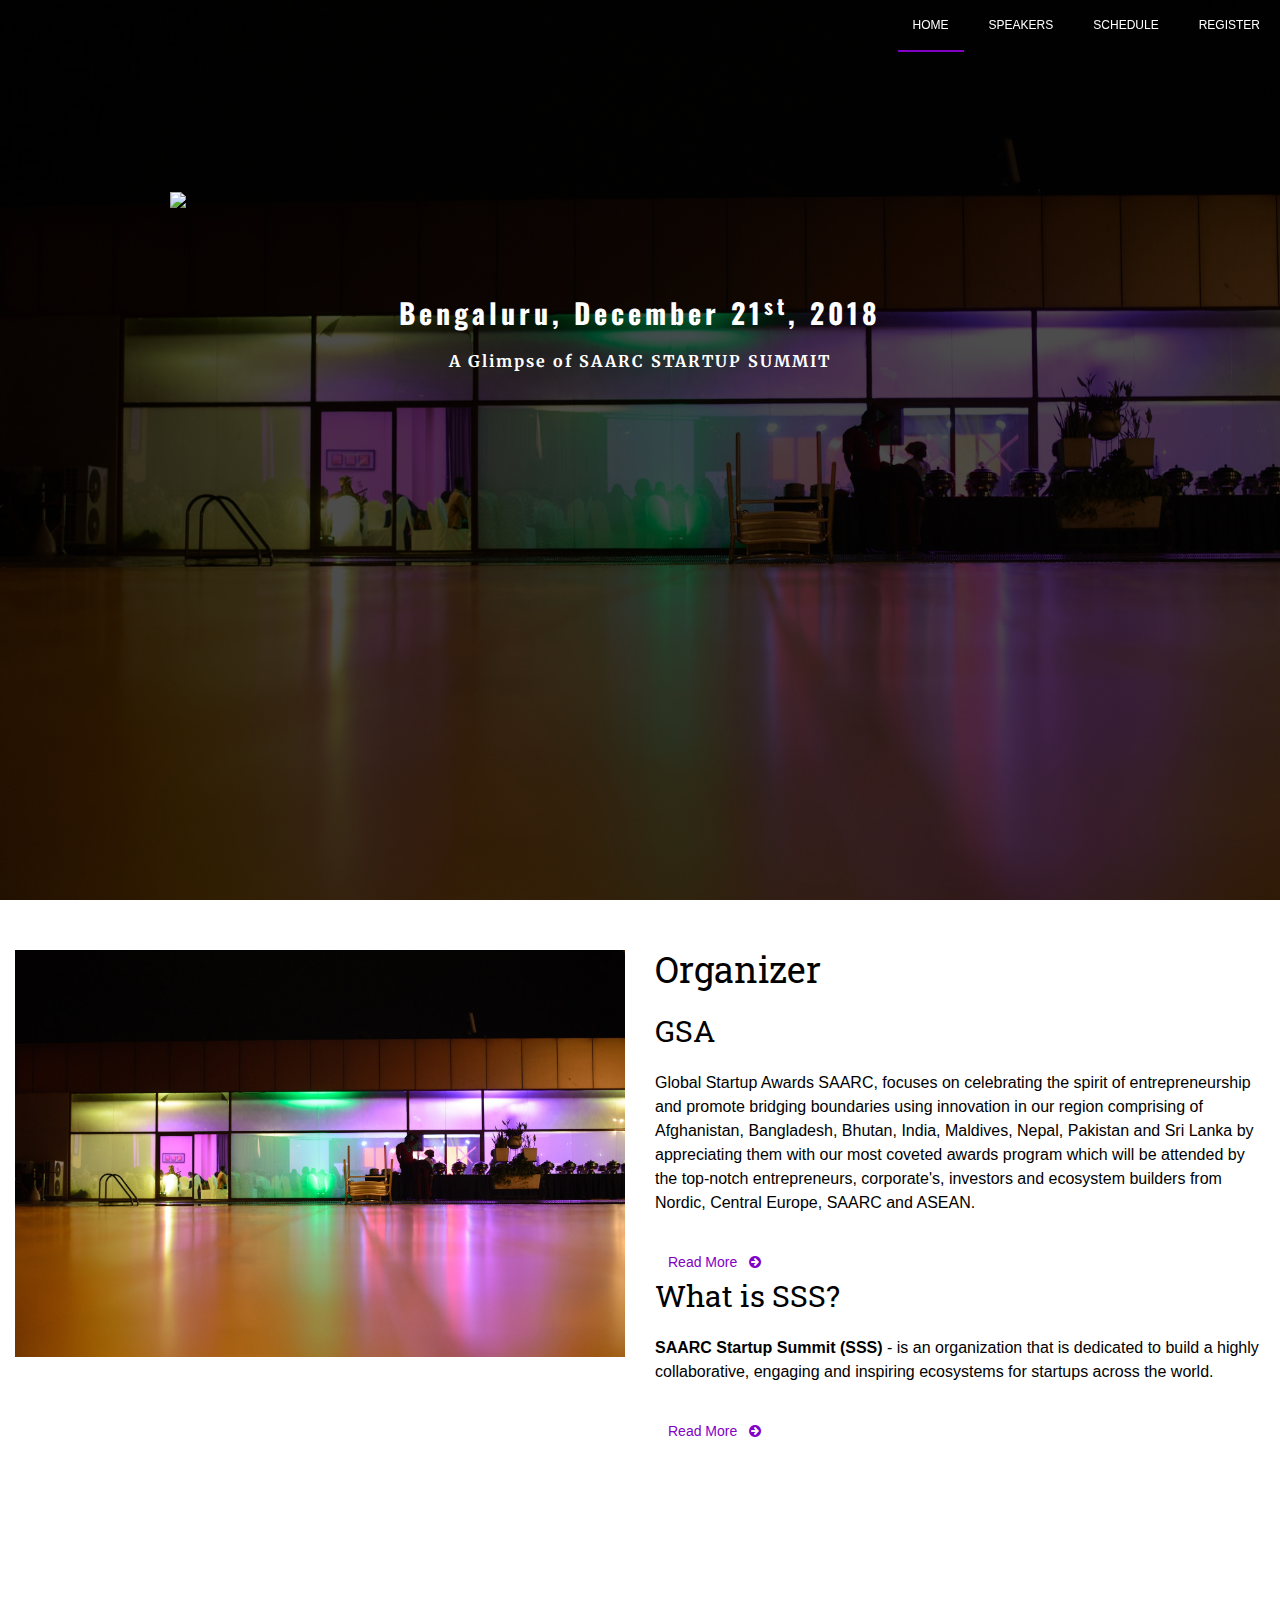
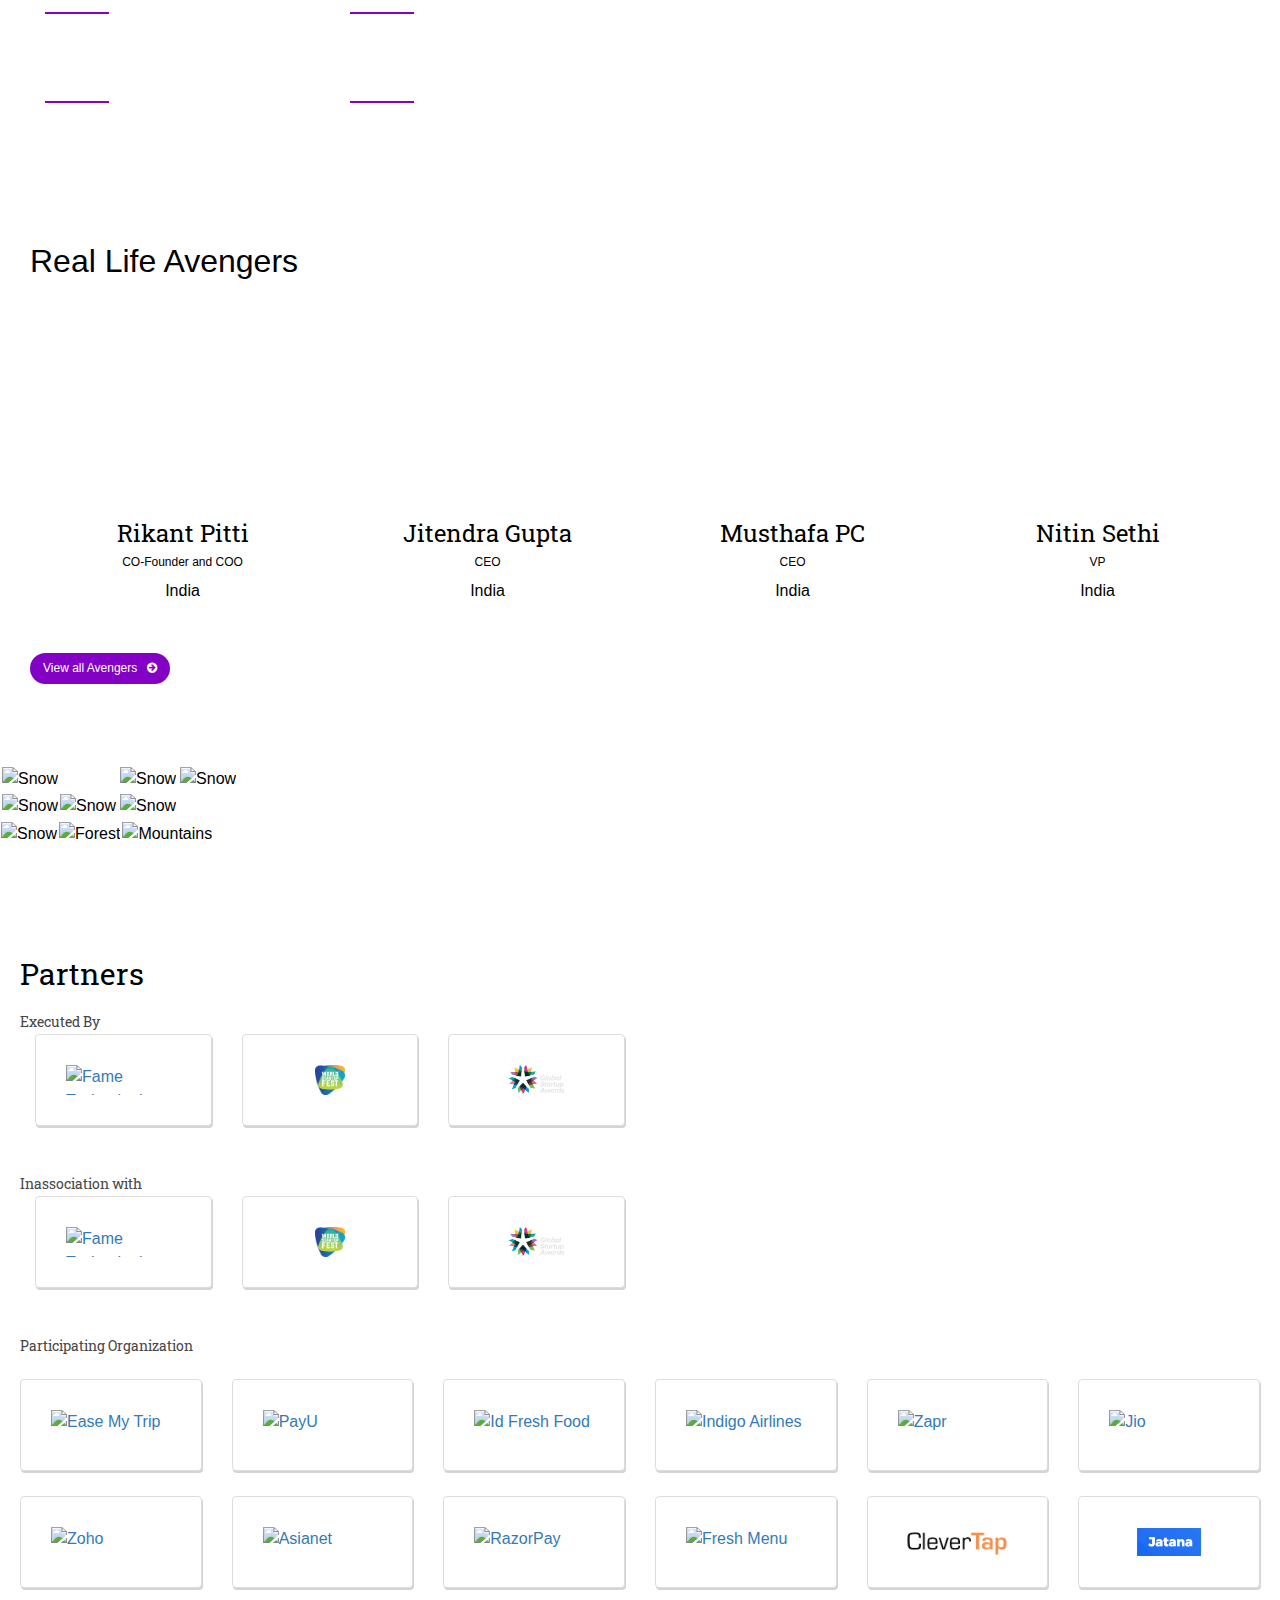
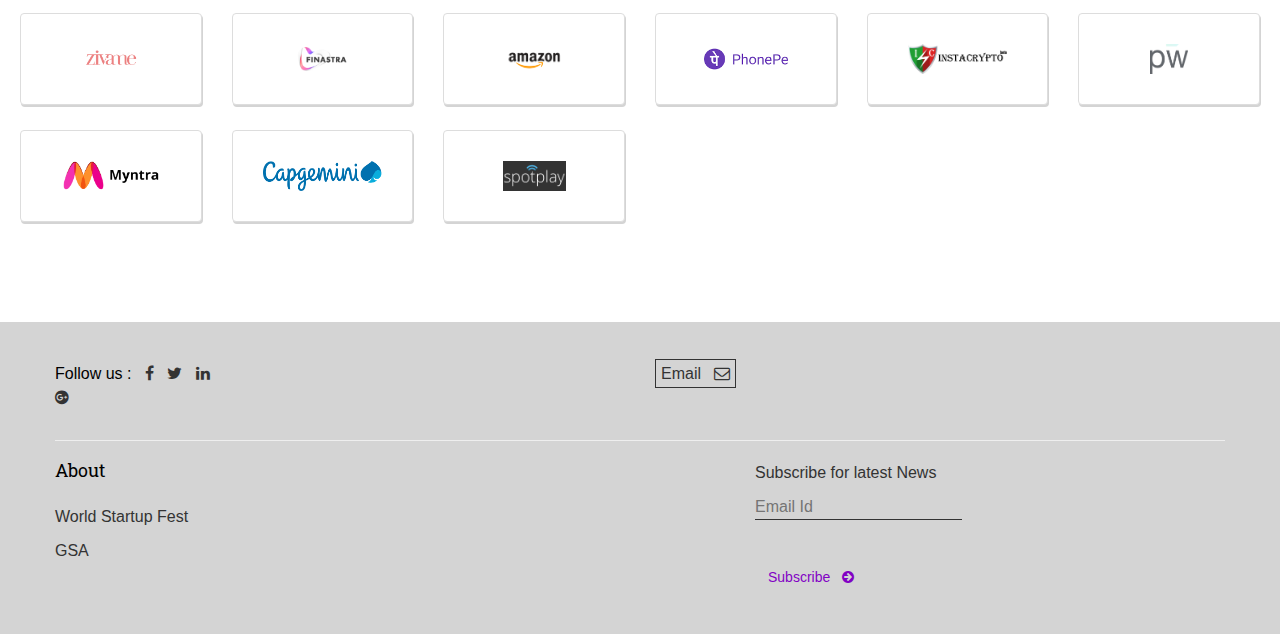
==== commit 56d0080c: "test38" ====
--- a/index.html
+++ b/index.html
@@ -5,6 +5,8 @@
     <meta charset="UTF-8">
     <meta name="viewport" content="width=device-width, initial-scale=1.0, user-scalable=no">
     <meta http-equiv="X-UA-Compatible" content="ie=edge">
+    <link rel="shortcut icon" href="img/sss-icon.png" type="image/jpeg" />
+
     <!-- Latest compiled and minified CSS -->
     <link rel="stylesheet" href="https://maxcdn.bootstrapcdn.com/bootstrap/3.3.7/css/bootstrap.min.css" integrity="sha384-BVYiiSIFeK1dGmJRAkycuHAHRg32OmUcww7on3RYdg4Va+PmSTsz/K68vbdEjh4u"
         crossorigin="anonymous">
@@ -42,6 +44,7 @@
         .navbar {
             background-color: transparent;
             border-color: transparent;
+            font-family: 'Gill Sans', 'Gill Sans MT', Calibri, 'Trebuchet MS', sans-serif;
         }
 
         nav.white .navbar-right li a {
@@ -580,8 +583,8 @@
                     </div>
                     <div class="col-md-2 col-sm-6 col-xs-6" style="margin-top:5px">
                         <a href="https://www.jatana.ai/" target="_blank">
-                            <div class="panel panel-default" style="align-items:center; padding:30px">
-                                <img class="img-responsive" style="height:30px; margin:auto" src="img/janata.webp" alt="Janata Ai">
+                            <div class="panel panel-default" style="align-items:center; padding:10px">
+                                <img class="img-responsive" style="height:70px; margin:auto" src="img/janata.webp" alt="Janata Ai">
                             </div>
                         </a>
                     </div>
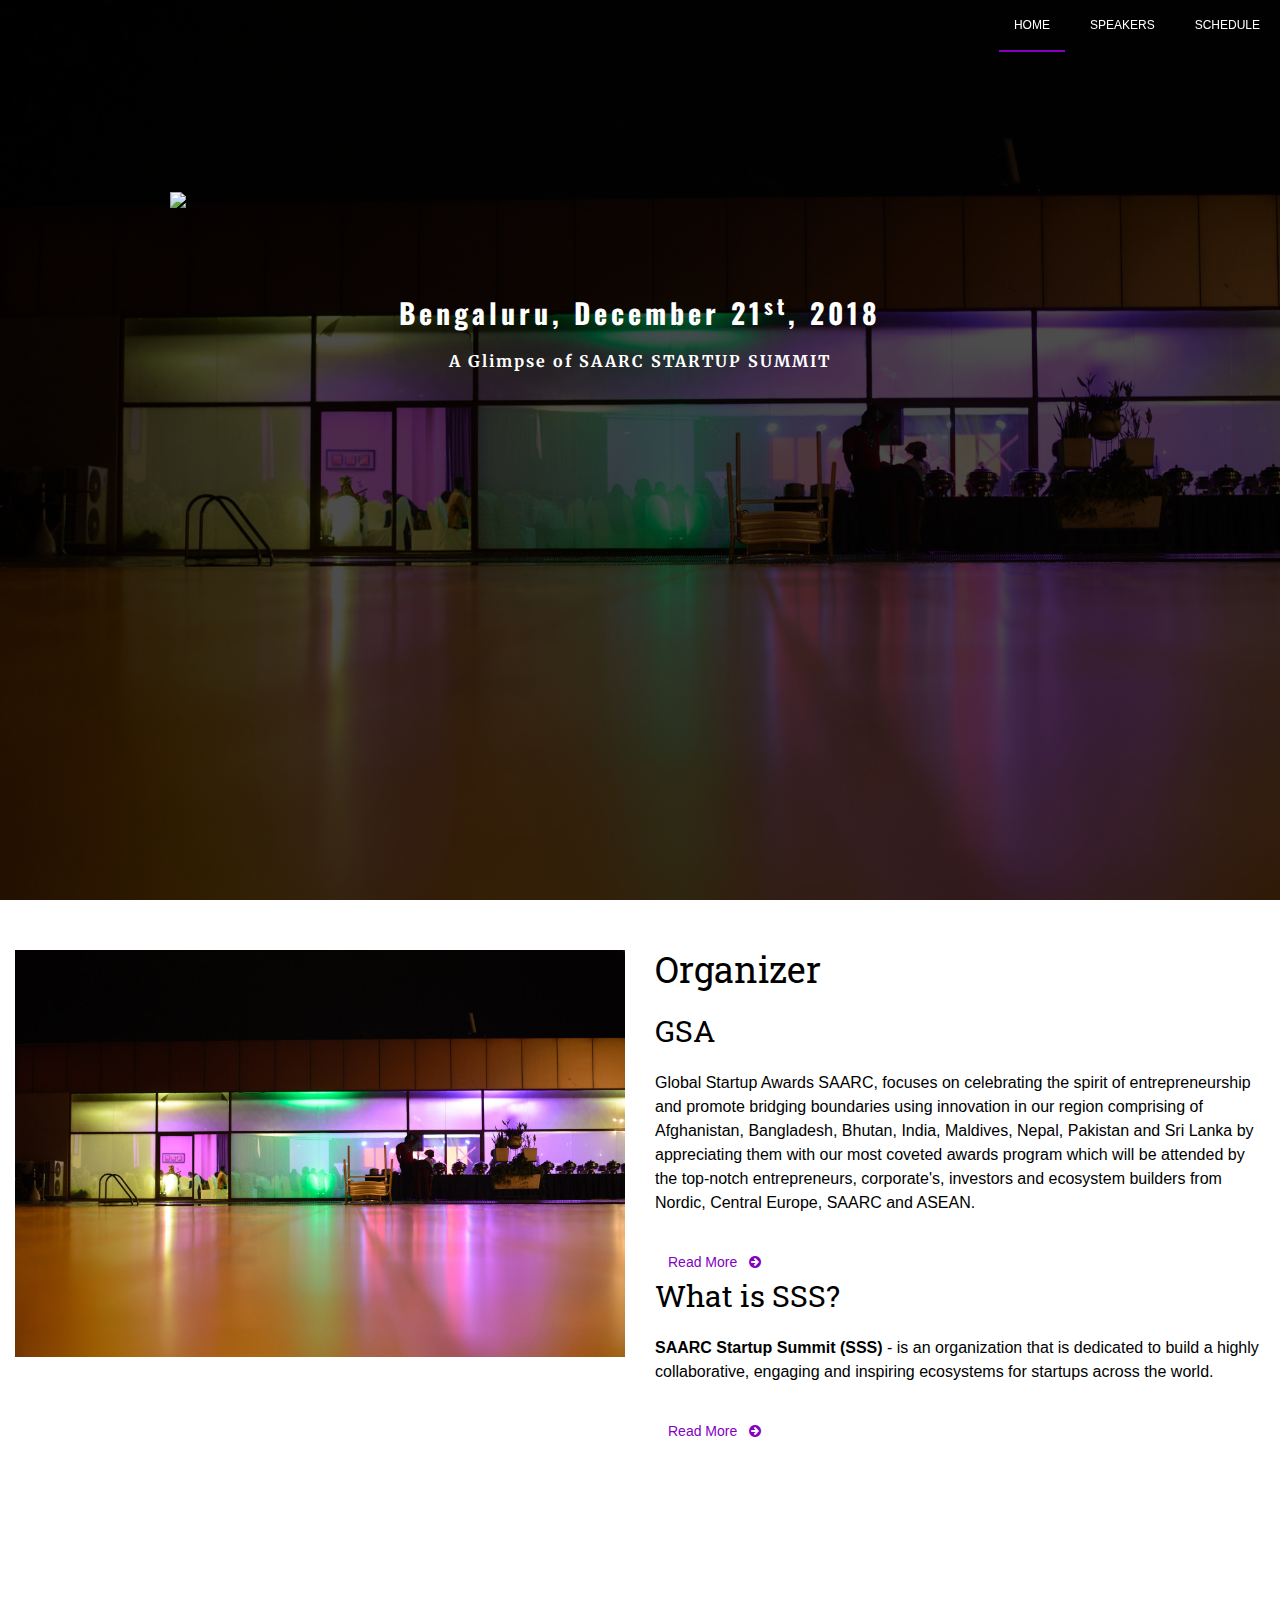
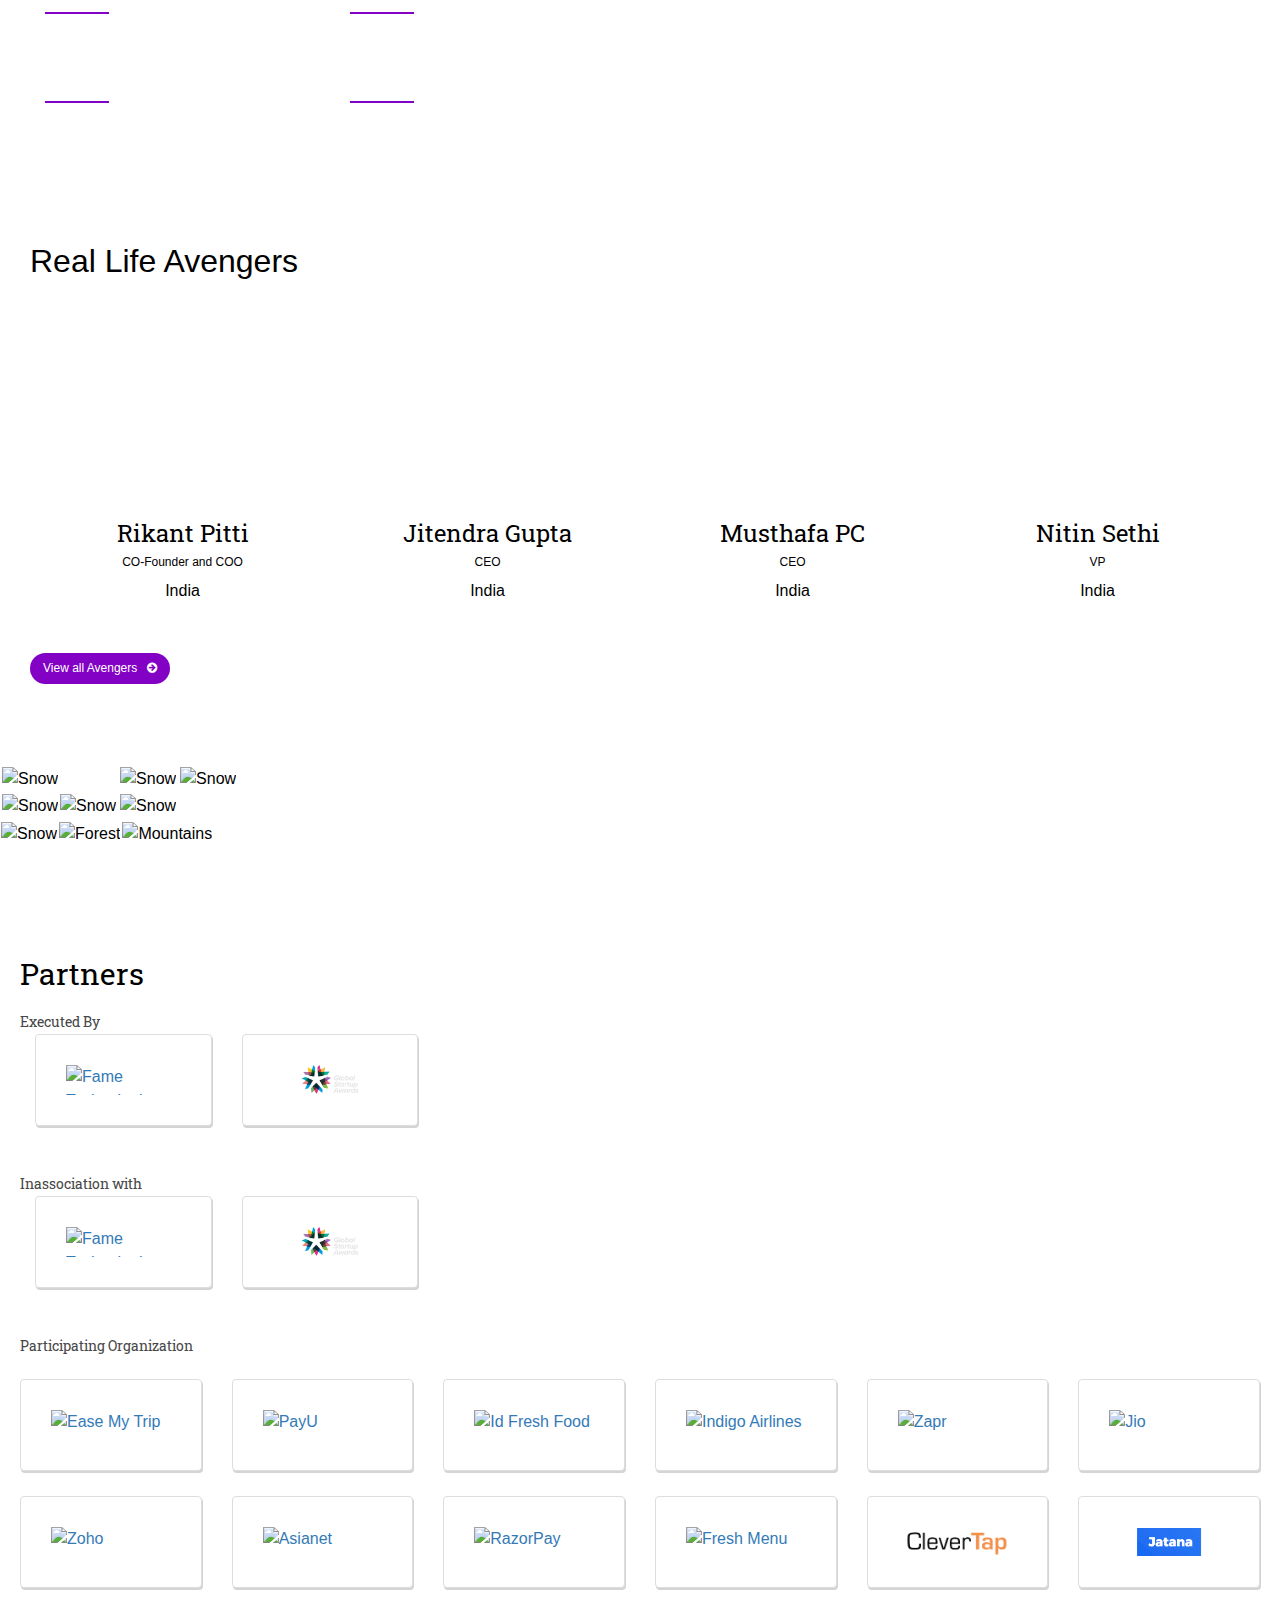
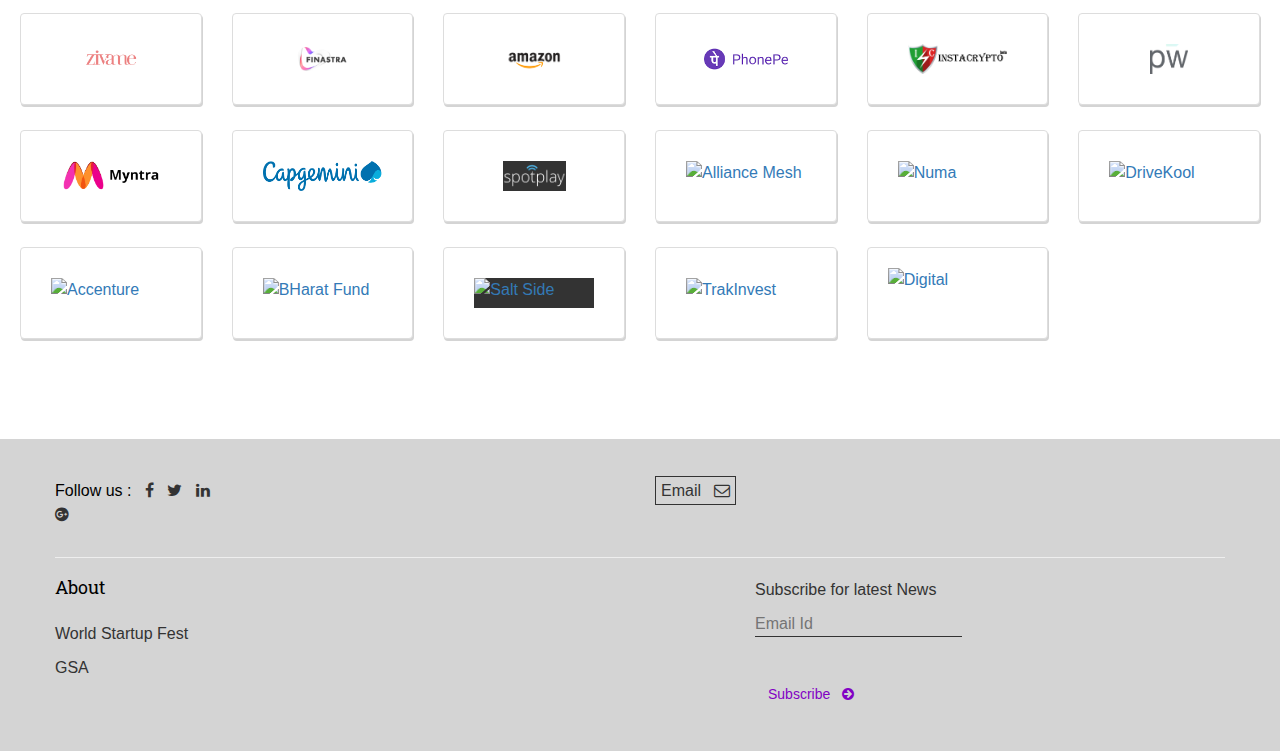
==== commit 08a3db52: "test41" ====
--- a/index.html
+++ b/index.html
@@ -229,7 +229,7 @@
                         <li class="active"><a href="#">Home</a></li>
                         <li><a href="speakers.html">Speakers</a></li>
                         <li><a href="schedule.html">Schedule</a></li>
-                        <li><a href="register.html">Register</a></li>
+                        <!-- <li><a href="register.html">Register</a></li> -->
                     </ul>
                 </div>
             </div>
@@ -455,13 +455,13 @@
                         </div>
                     </a>
                 </div>
-                <div class="col-md-2 col-sm-6 col-xs-6" style="margin-top:5px">
+                <!-- <div class="col-md-2 col-sm-6 col-xs-6" style="margin-top:5px">
                     <a href="http://worldstartupfest.com/" target="_blank">
                         <div class="panel panel-default" style="align-items:center; padding:30px">
                             <img class="img-responsive" style="height:30px; margin:auto" src="img/wsf.png" alt="World Startup Fest">
                         </div>
                     </a>
-                </div>
+                </div> -->
                 <div class="col-md-2 col-sm-6 col-xs-6" style="margin-top:5px">
                     <a href="http://www.globalstartupawards.com/" target="_blank">
                         <div class="panel panel-default" style="align-items:center; padding:30px">
@@ -480,13 +480,13 @@
                         </div>
                     </a>
                 </div>
-                <div class="col-md-2 col-sm-6 col-xs-6" style="margin-top:5px">
+                <!-- <div class="col-md-2 col-sm-6 col-xs-6" style="margin-top:5px">
                     <a href="http://worldstartupfest.com/" target="_blank">
                         <div class="panel panel-default" style="align-items:center; padding:30px">
                             <img class="img-responsive" style="height:30px; margin:auto" src="img/wsf.png" alt="World Startup Fest">
                         </div>
                     </a>
-                </div>
+                </div> -->
                 <div class="col-md-2 col-sm-6 col-xs-6" style="margin-top:5px">
                     <a href="http://www.globalstartupawards.com/" target="_blank">
                         <div class="panel panel-default" style="align-items:center; padding:30px">
@@ -659,30 +659,77 @@
                                     </div>
                                 </a>
                             </div>
-                            <!-- <div class="col-md-2 col-sm-6 col-xs-6" style="margin-top:5px">
-                                <a href="https://www.phonepe.com/en/" target="_blank">
+                            <div class="col-md-2 col-sm-6 col-xs-6" style="margin-top:5px">
+                                <a href="https://www.alliancemesh.com/" target="_blank">
                                     <div class="panel panel-default" style="align-items:center; padding:30px">
-                                        <img class="img-responsive" style="height:30px; margin:auto" src="img/phonepe.png"
-                                            alt="PhonePe">
+                                        <img class="img-responsive" style="height:30px; margin:auto" src="img/alliancemesh.png"
+                                            alt="Alliance Mesh">
                                     </div>
                                 </a>
                             </div>
                             <div class="col-md-2 col-sm-6 col-xs-6" style="margin-top:5px">
-                                <a href="https://www.instacrypto.in/" target="_blank">
+                                <a href="https://www.numa.co/bengaluru" target="_blank">
                                     <div class="panel panel-default" style="align-items:center; padding:30px">
-                                        <img class="img-responsive" style="height:30px; margin:auto" src="img/instacrypto.png"
-                                            alt="InstaCrypto">
+                                        <img class="img-responsive" style="height:30px; margin:auto" src="img/numa.png"
+                                            alt="Numa">
                                     </div>
                                 </a>
                             </div>
                             <div class="col-md-2 col-sm-6 col-xs-6" style="margin-top:5px">
-                                <a href="https://www.pepelwerk.com/" target="_blank">
+                                <a href="https://www.drivekool.com/en/training" target="_blank">
                                     <div class="panel panel-default" style="align-items:center; padding:30px">
-                                        <img class="img-responsive" style="height:30px; margin:auto" src="img/peplewerk.png" alt="Peplewerk">
+                                        <img class="img-responsive" style="height:30px; margin:auto" src="img/drivekool.png" alt="DriveKool">
                                     </div>
                                 </a>
-                            </div> -->
-                        </div>
+                            </div>
+                        </div>
+
+                        <div class="row">
+                                <div class="col-md-2 col-sm-6 col-xs-6" style="margin-top:5px">
+                                    <a href="https://www.accenture.com/in-en/new-applied-now" target="_blank">
+                                        <div class="panel panel-default" style="align-items:center; padding:30px">
+                                            <img class="img-responsive" style="height:30px; margin:auto" src="img/accenture.png" alt="Accenture">
+                                        </div>
+                                    </a>
+                                </div>
+                                <div class="col-md-2 col-sm-6 col-xs-6" style="margin-top:5px">
+                                    <a href="http://bharat.fund/" target="_blank">
+                                        <div class="panel panel-default" style="align-items:center; padding:30px">
+                                            <img class="img-responsive" style="height:30px; margin:auto" src="img/bharatfundlogo.png" alt="BHarat Fund">
+                                        </div>
+                                    </a>
+                                </div>
+                                <div class="col-md-2 col-sm-6 col-xs-6" style="margin-top:5px">
+                                    <a href="https://saltside.se/" target="_blank">
+                                        <div class="panel panel-default" style="align-items:center; padding:30px;">
+                                            <img class="img-responsive" style="height:30px; margin:auto; background: #333" src="img/saltside.webp" alt="Salt Side">
+                                        </div>
+                                    </a>
+                                </div>
+                                <div class="col-md-2 col-sm-6 col-xs-6" style="margin-top:5px">
+                                    <a href="https://trakinvest.ai/" target="_blank">
+                                        <div class="panel panel-default" style="align-items:center; padding:30px">
+                                            <img class="img-responsive" style="height:30px; margin:auto" src="img/trakinvest.jpg"
+                                                alt="TrakInvest">
+                                        </div>
+                                    </a>
+                                </div>
+                                <div class="col-md-2 col-sm-6 col-xs-6" style="margin-top:5px">
+                                    <a href="https://printersmysore.com/" target="_blank">
+                                        <div class="panel panel-default" style="align-items:center; padding:20px">
+                                            <img class="img-responsive" style="height:50px; margin:auto" src="img/digital.png"
+                                                alt="Digital">
+                                        </div>
+                                    </a>
+                                </div>
+                                <!-- <div class="col-md-2 col-sm-6 col-xs-6" style="margin-top:5px">
+                                    <a href="https://www.drivekool.com/en/training" target="_blank">
+                                        <div class="panel panel-default" style="align-items:center; padding:30px">
+                                            <img class="img-responsive" style="height:30px; margin:auto" src="img/drivekool.png" alt="Peplewerk">
+                                        </div>
+                                    </a>
+                                </div> -->
+                            </div>
 
 
             </div>
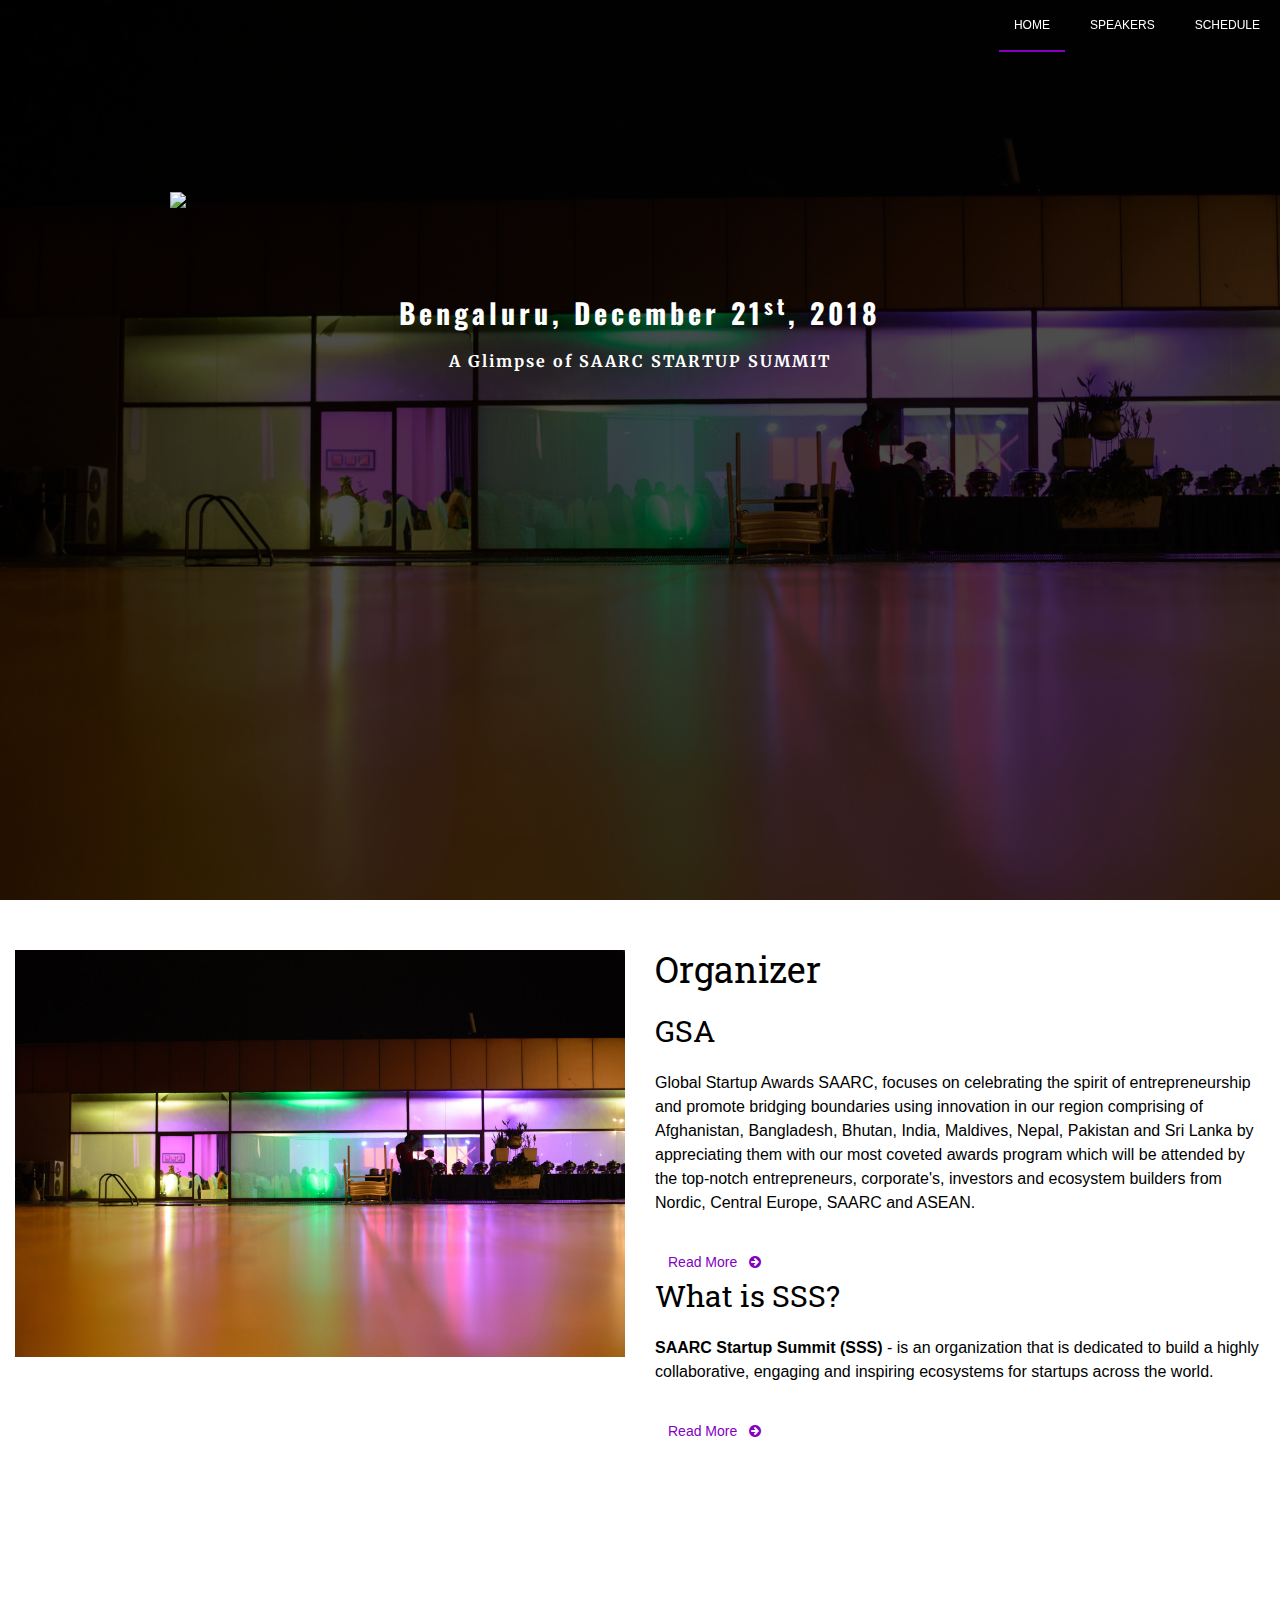
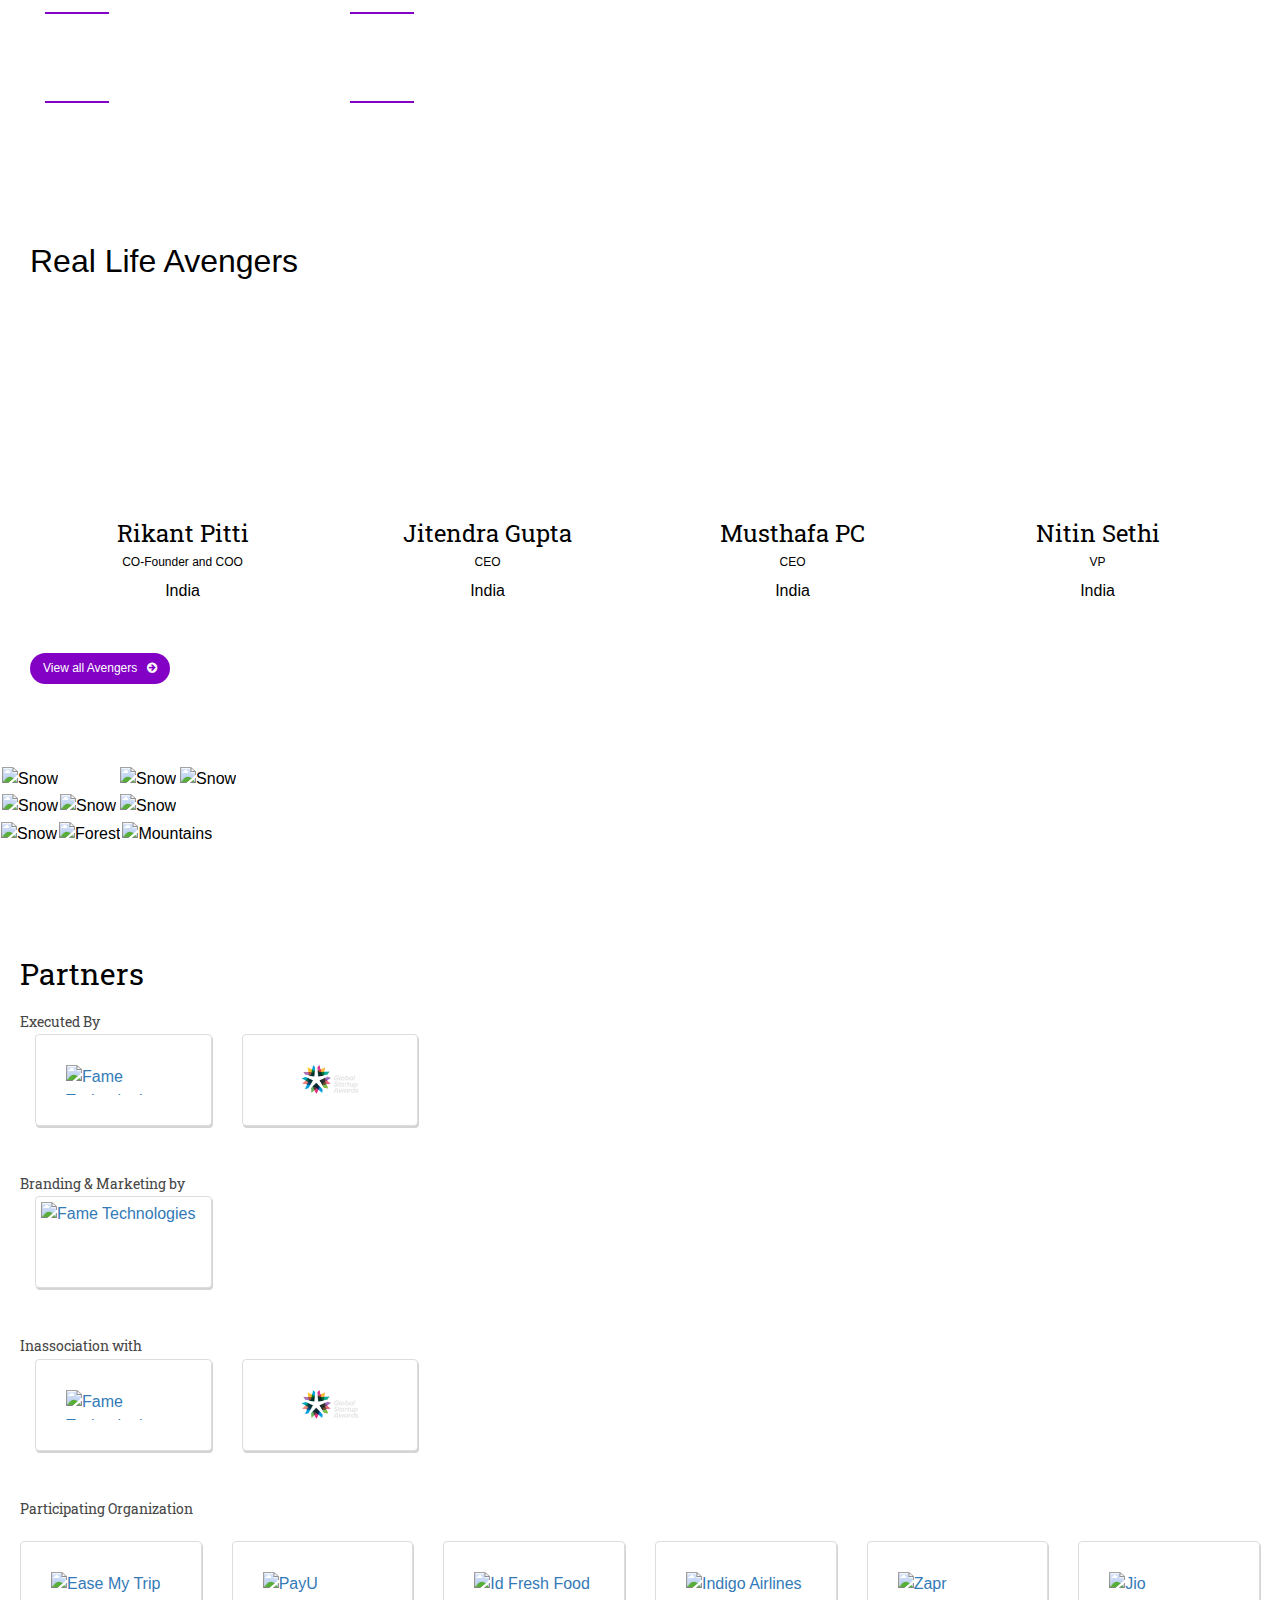
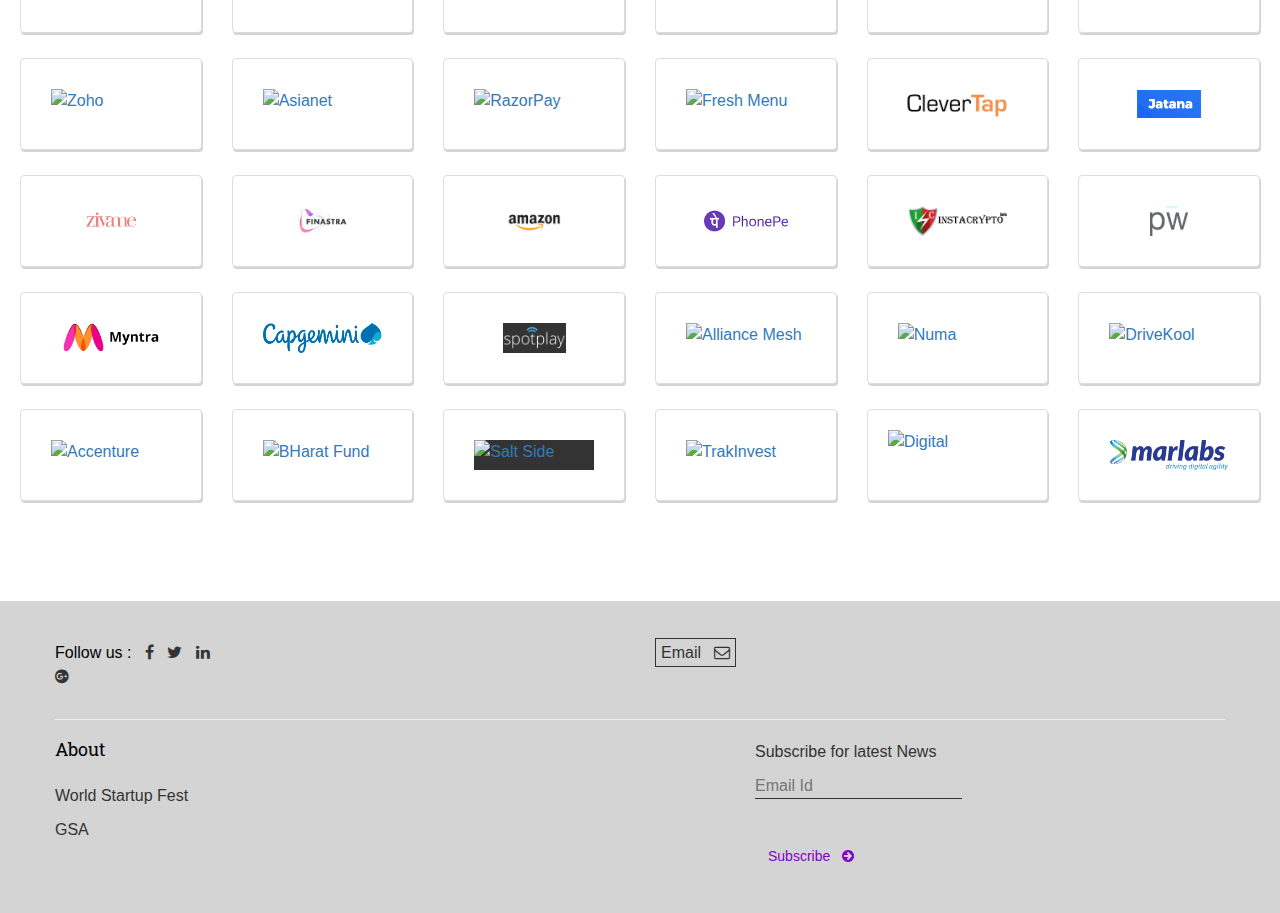
==== commit 915ec8d0: "test42" ====
--- a/index.html
+++ b/index.html
@@ -372,7 +372,7 @@
                         <p>India</p>
                     </div>
                     <br>
-                    <a class="btn" href="" style="margin-top:40px">View all Avengers &nbsp; <i class="fa fa-arrow-circle-right"
+                    <a class="btn" href="speakers.html" style="margin-top:40px">View all Avengers &nbsp; <i class="fa fa-arrow-circle-right"
                             aria-hidden="true"></i></a>
             </div>
         </div>
@@ -455,13 +455,7 @@
                         </div>
                     </a>
                 </div>
-                <!-- <div class="col-md-2 col-sm-6 col-xs-6" style="margin-top:5px">
-                    <a href="http://worldstartupfest.com/" target="_blank">
-                        <div class="panel panel-default" style="align-items:center; padding:30px">
-                            <img class="img-responsive" style="height:30px; margin:auto" src="img/wsf.png" alt="World Startup Fest">
-                        </div>
-                    </a>
-                </div> -->
+               
                 <div class="col-md-2 col-sm-6 col-xs-6" style="margin-top:5px">
                     <a href="http://www.globalstartupawards.com/" target="_blank">
                         <div class="panel panel-default" style="align-items:center; padding:30px">
@@ -470,6 +464,20 @@
                     </a>
                 </div>
             </div>
+
+            <div class="row" style="margin-top: 30px">
+                
+                <h5 style="color:#474747">Branding & Marketing by</h5>
+                <div class="col-md-2 col-sm-6 col-xs-6" style="margin-top:5px">
+                    <a href="http://brands2brands.events/" target="_blank">
+                        <div class="panel panel-default" style="align-items:center; padding:5px">
+                            <img class="img-responsive" style="height:80px; margin:auto" src="img/brand2brand.jpg" alt="Fame Technologies">
+                        </div>
+                    </a>
+                </div>
+               
+            </div>
+
             <div class="row" style="margin-top: 30px">
 
                 <h5 style="color:#474747">Inassociation with</h5>
@@ -480,13 +488,7 @@
                         </div>
                     </a>
                 </div>
-                <!-- <div class="col-md-2 col-sm-6 col-xs-6" style="margin-top:5px">
-                    <a href="http://worldstartupfest.com/" target="_blank">
-                        <div class="panel panel-default" style="align-items:center; padding:30px">
-                            <img class="img-responsive" style="height:30px; margin:auto" src="img/wsf.png" alt="World Startup Fest">
-                        </div>
-                    </a>
-                </div> -->
+                
                 <div class="col-md-2 col-sm-6 col-xs-6" style="margin-top:5px">
                     <a href="http://www.globalstartupawards.com/" target="_blank">
                         <div class="panel panel-default" style="align-items:center; padding:30px">
@@ -722,13 +724,13 @@
                                         </div>
                                     </a>
                                 </div>
-                                <!-- <div class="col-md-2 col-sm-6 col-xs-6" style="margin-top:5px">
-                                    <a href="https://www.drivekool.com/en/training" target="_blank">
+                                <div class="col-md-2 col-sm-6 col-xs-6" style="margin-top:5px">
+                                    <a href="https://www.marlabs.com/" target="_blank">
                                         <div class="panel panel-default" style="align-items:center; padding:30px">
-                                            <img class="img-responsive" style="height:30px; margin:auto" src="img/drivekool.png" alt="Peplewerk">
+                                            <img class="img-responsive" style="height:30px; margin:auto" src="img/marlabs.png" alt="Marlabs">
                                         </div>
                                     </a>
-                                </div> -->
+                                </div>
                             </div>
 
 
